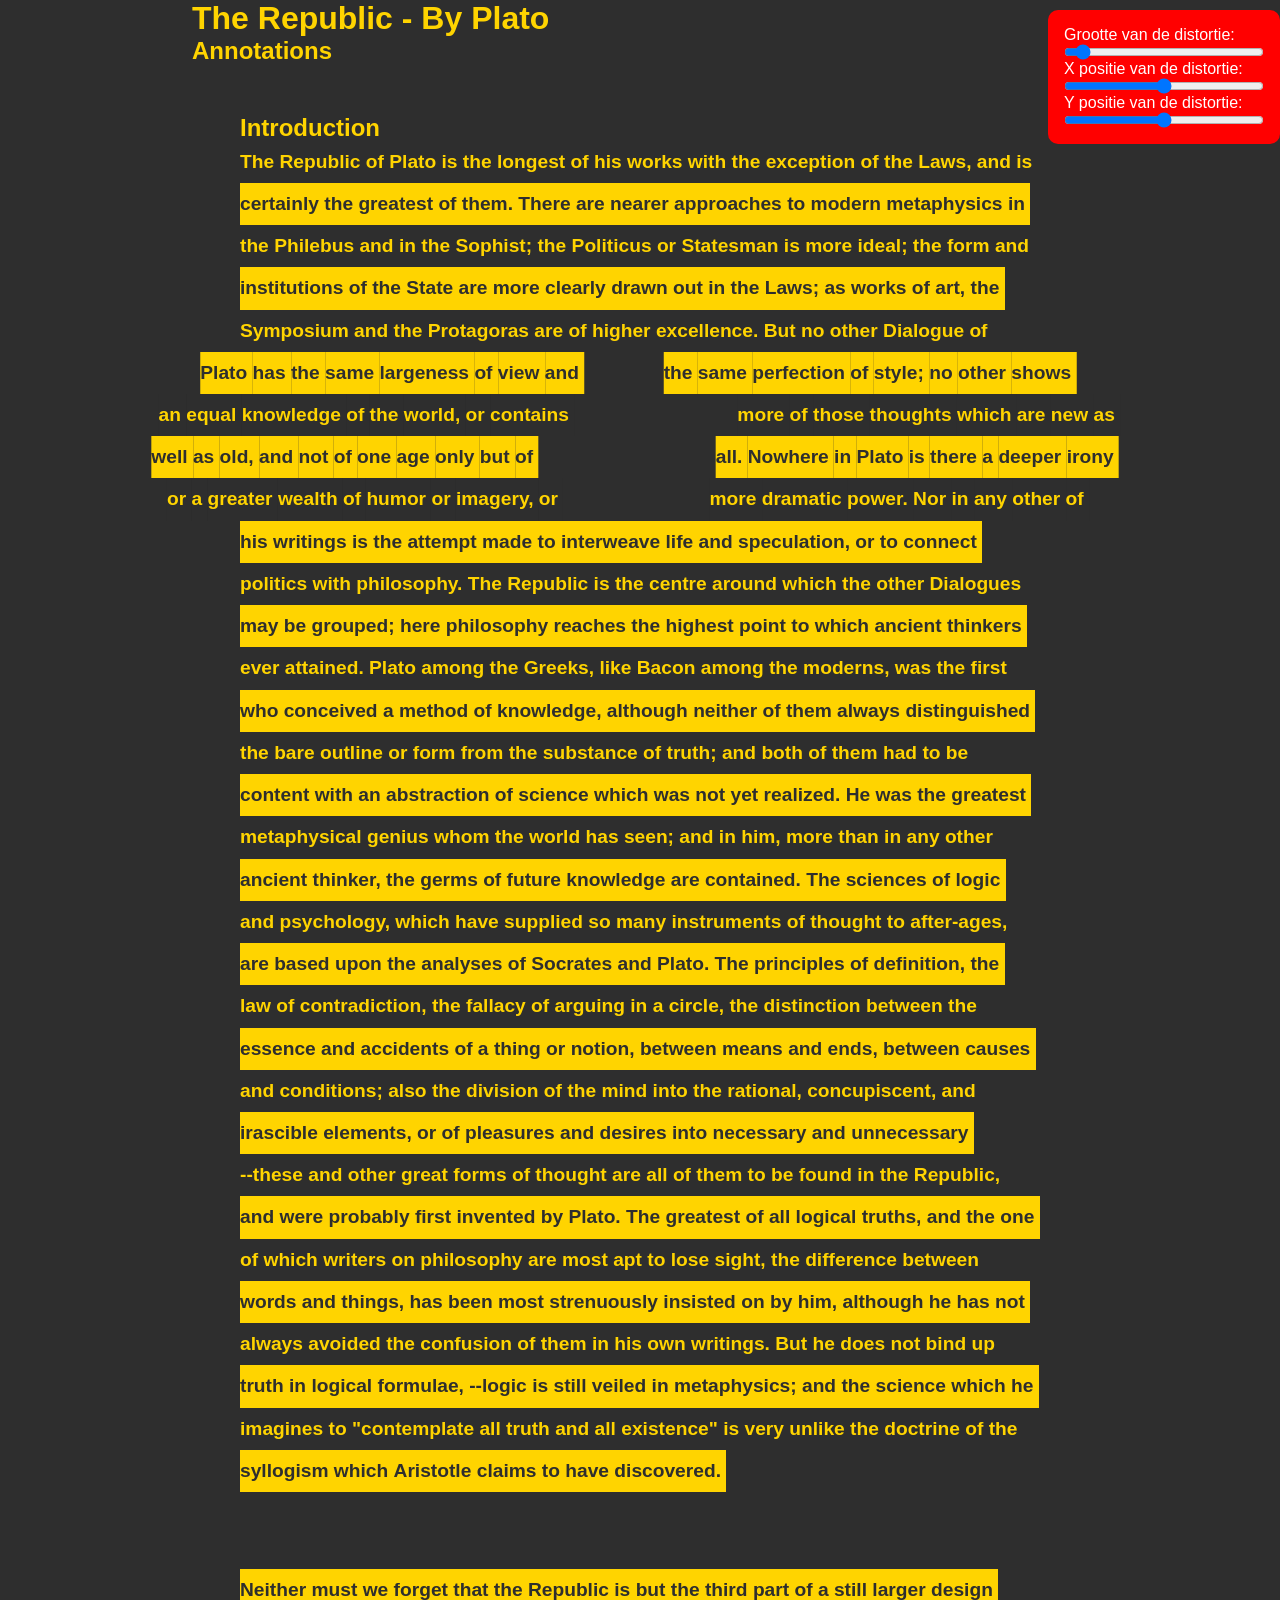
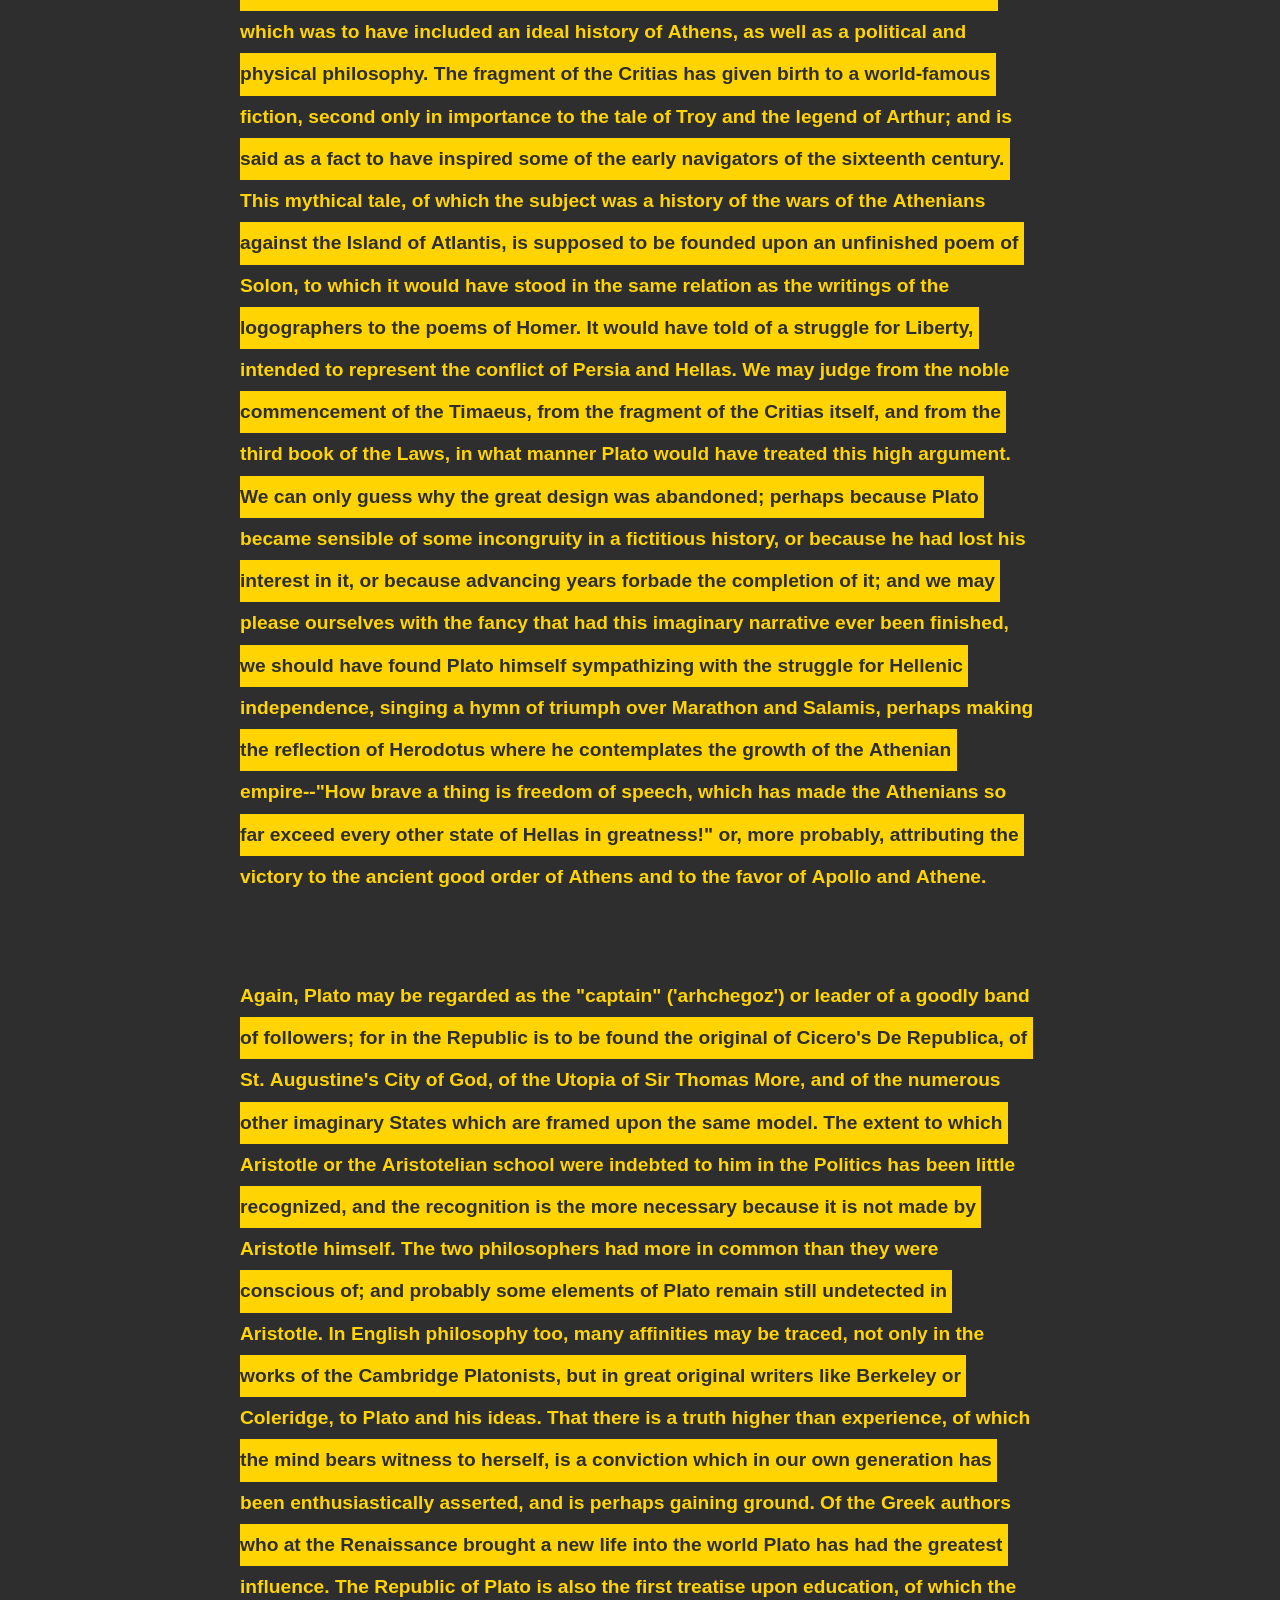
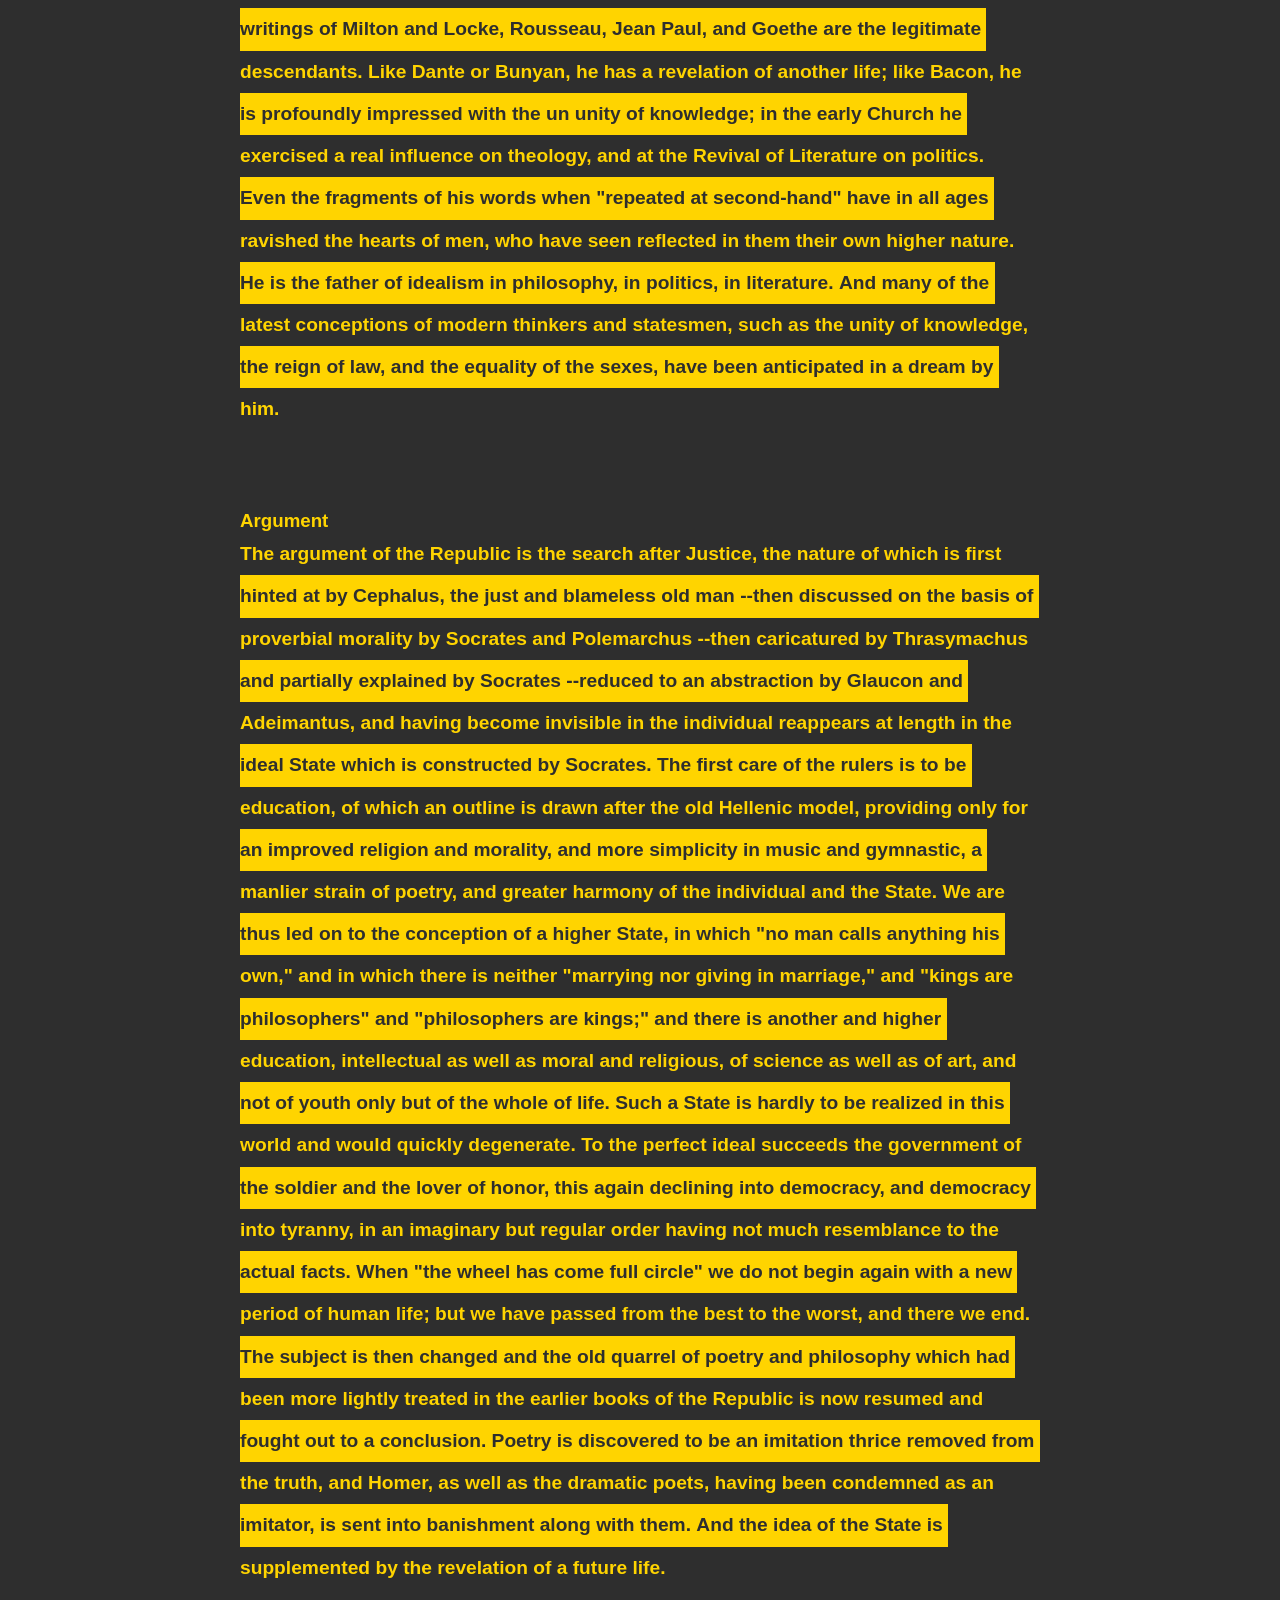
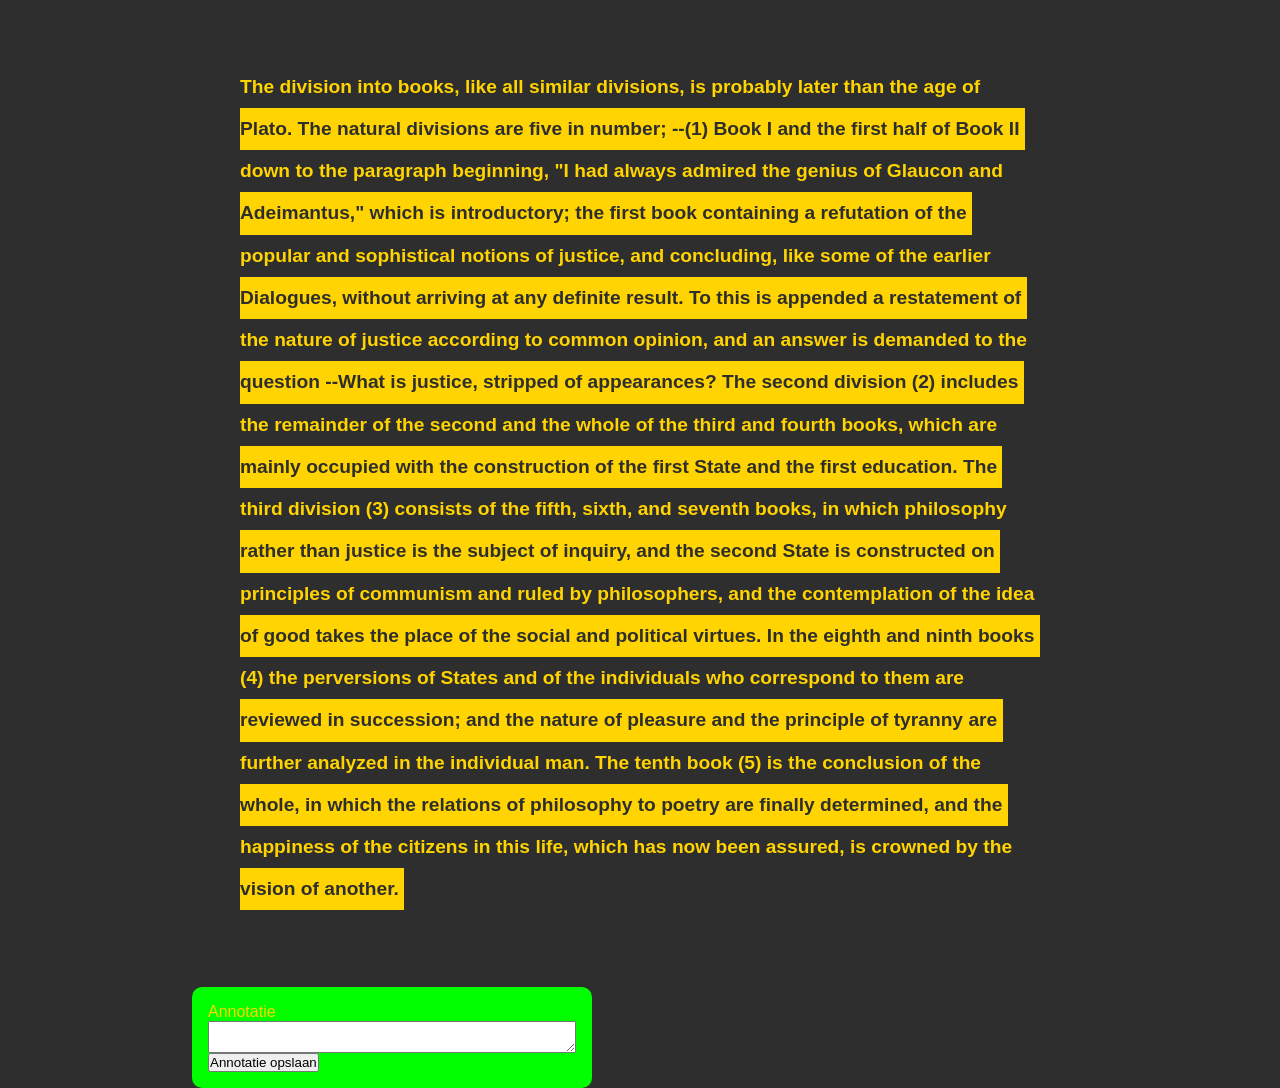
==== index.html @ 214d10cd "voortgangsgesprek en talen toevoegen aan elementen" ====
<!DOCTYPE html>
<html lang="en">

<head>
    <meta charset="UTF-8">
    <meta name="viewport" content="width=device-width, initial-scale=1.0">
    <title>Document</title>
    <link rel="stylesheet" href="style.css">
</head>

<body>
    <form id="distortion-menu" lang="nl">
        <label>
            Grootte van de distortie:
            <input type="range" id="distortion-size" min="0" max="1000" value="0">
        </label>
        <label>
            X positie van de distortie:
            <input type="range" id="distortion-x" min="0" max="100" value="0">
        </label>
        <label>
            Y positie van de distortie:
            <input type="range" id="distortion-y" min="0" max="100" value="0">
        </label>
    </form>

    
    <main>
        <!-- Stuk tekst van https://classics.mit.edu/Plato/republic.1.introduction.html -->
        <h1>The Republic - By Plato</h1>
        <div aria-hidden="true" id="anno-panel">
            <h2>Annotations</h2>
            <div id="anno-list"></div>
        </div>
        <div class="text" id="introduction">
            <h2>Introduction</h2>
            <p>
                The Republic of Plato is the longest of his works with the exception of the Laws, and is certainly the
                greatest of them. There are nearer approaches to modern metaphysics in the Philebus and in the Sophist; the
                Politicus or Statesman is more ideal; the form and institutions of the State are more clearly drawn out in
                the Laws; as works of art, the Symposium and the Protagoras are of higher excellence. But no other Dialogue
                of Plato has the same largeness of view and the same perfection of style; no other shows an equal knowledge
                of the world, or contains more of those thoughts which are new as well as old, and not of one age only but
                of all. Nowhere in Plato is there a deeper irony or a greater wealth of humor or imagery, or more dramatic
                power. Nor in any other of his writings is the attempt made to interweave life and speculation, or to
                connect politics with philosophy. The Republic is the centre around which the other Dialogues may be
                grouped; here philosophy reaches the highest point to which ancient thinkers ever attained. Plato among the
                Greeks, like Bacon among the moderns, was the first who conceived a method of knowledge, although neither of
                them always distinguished the bare outline or form from the substance of truth; and both of them had to be
                content with an abstraction of science which was not yet realized. He was the greatest metaphysical genius
                whom the world has seen; and in him, more than in any other ancient thinker, the germs of future knowledge
                are contained. The sciences of logic and psychology, which have supplied so many instruments of thought to
                after-ages, are based upon the analyses of Socrates and Plato. The principles of definition, the law of
                contradiction, the fallacy of arguing in a circle, the distinction between the essence and accidents of a
                thing or notion, between means and ends, between causes and conditions; also the division of the mind into
                the rational, concupiscent, and irascible elements, or of pleasures and desires into necessary and
                unnecessary --these and other great forms of thought are all of them to be found in the Republic, and were
                probably first invented by Plato. The greatest of all logical truths, and the one of which writers on
                philosophy are most apt to lose sight, the difference between words and things, has been most strenuously
                insisted on by him, although he has not always avoided the confusion of them in his own writings. But he
                does not bind up truth in logical formulae, --logic is still veiled in metaphysics; and the science which he
                imagines to "contemplate all truth and all existence" is very unlike the doctrine of the syllogism which
                Aristotle claims to have discovered.
            </p>
            <p>
                Neither must we forget that the Republic is but the third part of a still larger design which was to have
                included an ideal history of Athens, as well as a political and physical philosophy. The fragment of the
                Critias has given birth to a world-famous fiction, second only in importance to the tale of Troy and the
                legend of Arthur; and is said as a fact to have inspired some of the early navigators of the sixteenth
                century. This mythical tale, of which the subject was a history of the wars of the Athenians against the
                Island of Atlantis, is supposed to be founded upon an unfinished poem of Solon, to which it would have stood
                in the same relation as the writings of the logographers to the poems of Homer. It would have told of a
                struggle for Liberty, intended to represent the conflict of Persia and Hellas. We may judge from the noble
                commencement of the Timaeus, from the fragment of the Critias itself, and from the third book of the Laws,
                in what manner Plato would have treated this high argument. We can only guess why the great design was
                abandoned; perhaps because Plato became sensible of some incongruity in a fictitious history, or because he
                had lost his interest in it, or because advancing years forbade the completion of it; and we may please
                ourselves with the fancy that had this imaginary narrative ever been finished, we should have found Plato
                himself sympathizing with the struggle for Hellenic independence, singing a hymn of triumph over Marathon
                and Salamis, perhaps making the reflection of Herodotus where he contemplates the growth of the Athenian
                empire--"How brave a thing is freedom of speech, which has made the Athenians so far exceed every other
                state of Hellas in greatness!" or, more probably, attributing the victory to the ancient good order of
                Athens and to the favor of Apollo and Athene.
            </p>
            <p>
                Again, Plato may be regarded as the "captain" ('arhchegoz') or leader of a goodly band of followers; for in
                the Republic is to be found the original of Cicero's De Republica, of St. Augustine's City of God, of the
                Utopia of Sir Thomas More, and of the numerous other imaginary States which are framed upon the same model.
                The extent to which Aristotle or the Aristotelian school were indebted to him in the Politics has been
                little recognized, and the recognition is the more necessary because it is not made by Aristotle himself.
                The two philosophers had more in common than they were conscious of; and probably some elements of Plato
                remain still undetected in Aristotle. In English philosophy too, many affinities may be traced, not only in
                the works of the Cambridge Platonists, but in great original writers like Berkeley or Coleridge, to Plato
                and his ideas. That there is a truth higher than experience, of which the mind bears witness to herself, is
                a conviction which in our own generation has been enthusiastically asserted, and is perhaps gaining ground.
                Of the Greek authors who at the Renaissance brought a new life into the world Plato has had the greatest
                influence. The Republic of Plato is also the first treatise upon education, of which the writings of Milton
                and Locke, Rousseau, Jean Paul, and Goethe are the legitimate descendants. Like Dante or Bunyan, he has a
                revelation of another life; like Bacon, he is profoundly impressed with the un unity of knowledge; in the
                early Church he exercised a real influence on theology, and at the Revival of Literature on politics. Even
                the fragments of his words when "repeated at second-hand" have in all ages ravished the hearts of men, who
                have seen reflected in them their own higher nature. He is the father of idealism in philosophy, in
                politics, in literature. And many of the latest conceptions of modern thinkers and statesmen, such as the
                unity of knowledge, the reign of law, and the equality of the sexes, have been anticipated in a dream by
                him.
            </p>
            <h3>Argument</h3>
            <p>
                The argument of the Republic is the search after Justice, the nature of which is first hinted at by Cephalus,
                the just and blameless old man --then discussed on the basis of proverbial morality by Socrates and
                Polemarchus --then caricatured by Thrasymachus and partially explained by Socrates --reduced to an
                abstraction by Glaucon and Adeimantus, and having become invisible in the individual reappears at length in
                the ideal State which is constructed by Socrates. The first care of the rulers is to be education, of which
                an outline is drawn after the old Hellenic model, providing only for an improved religion and morality, and
                more simplicity in music and gymnastic, a manlier strain of poetry, and greater harmony of the individual
                and the State. We are thus led on to the conception of a higher State, in which "no man calls anything his
                own," and in which there is neither "marrying nor giving in marriage," and "kings are philosophers" and
                "philosophers are kings;" and there is another and higher education, intellectual as well as moral and
                religious, of science as well as of art, and not of youth only but of the whole of life. Such a State is
                hardly to be realized in this world and would quickly degenerate. To the perfect ideal succeeds the
                government of the soldier and the lover of honor, this again declining into democracy, and democracy into
                tyranny, in an imaginary but regular order having not much resemblance to the actual facts. When "the wheel
                has come full circle" we do not begin again with a new period of human life; but we have passed from the
                best to the worst, and there we end. The subject is then changed and the old quarrel of poetry and
                philosophy which had been more lightly treated in the earlier books of the Republic is now resumed and
                fought out to a conclusion. Poetry is discovered to be an imitation thrice removed from the truth, and
                Homer, as well as the dramatic poets, having been condemned as an imitator, is sent into banishment along
                with them. And the idea of the State is supplemented by the revelation of a future life.
            </p>
            <p>
                The division into books, like all similar divisions, is probably later than the age of Plato. The natural
                divisions are five in number; --(1) Book I and the first half of Book II down to the paragraph beginning, "I
                had always admired the genius of Glaucon and Adeimantus," which is introductory; the first book containing a
                refutation of the popular and sophistical notions of justice, and concluding, like some of the earlier
                Dialogues, without arriving at any definite result. To this is appended a restatement of the nature of
                justice according to common opinion, and an answer is demanded to the question --What is justice, stripped
                of appearances? The second division (2) includes the remainder of the second and the whole of the third and
                fourth books, which are mainly occupied with the construction of the first State and the first education.
                The third division (3) consists of the fifth, sixth, and seventh books, in which philosophy rather than
                justice is the subject of inquiry, and the second State is constructed on principles of communism and ruled
                by philosophers, and the contemplation of the idea of good takes the place of the social and political
                virtues. In the eighth and ninth books (4) the perversions of States and of the individuals who correspond
                to them are reviewed in succession; and the nature of pleasure and the principle of tyranny are further
                analyzed in the individual man. The tenth book (5) is the conclusion of the whole, in which the relations of
                philosophy to poetry are finally determined, and the happiness of the citizens in this life, which has now
                been assured, is crowned by the vision of another.
            </p>
        </div>
        <div id="distorter" aria-hidden="true"></div>

        <form id="anno-menu">
            <label>
                Annotatie
                <textarea id="anno-input"></textarea>
            </label>
            <button type="submit" id="save-anno">Annotatie opslaan</button>
        </form>

    <script src="Scripts/distortion.js"></script>

   </main>     
</body>

</html>
---- style.css ----
* {
  margin: 0;
  padding: 0;
  box-sizing: border-box;
}

:root {
  --dark-grey: #2E2E2E;
  --normal-grey: #797979;
  --yellow: #FFD400;
}

body {
  margin: 0;
  font-family: sans-serif;
  overflow-x: hidden; 
  /* overflow: clip; */
  background: var(--dark-grey);
  color: var(--yellow);
}

main {
  max-width: 70%;
  margin: 0 auto;
}

.text {
  max-width: 800px;
  margin: 50px auto;
  line-height: 1.6em;
  position: relative;
  color: var(--yellow);

  p {
    font-size: 1.2rem;
    line-height: 2.2em;
    margin-bottom: 4em;
    font-weight: bold;
  }
}

.text span {
  display: inline-block;
  white-space: pre-wrap;
}

#distorter {
  position: fixed;
  top: 50%;
  left: 50%;
  width: 150px;
  height: 150px;
  border-radius: 50%;
  transform: translate(-50%, -50%);
  pointer-events: none;
  background-color: rgba(255, 0, 0, 0);
}

form#distortion-menu {
  position: fixed;
  top: 10px;
  right: 0%;
  background: red;
  border-radius: 10px;
  color: white;
  padding: 1em;
  z-index: 1000;
}

form#anno-menu {
  width: 25em;
  background: lime;
  border-radius: 10px;
  padding: 1em;
  /* display: none; */
}

label {
  display: flex;
  flex-direction: column;

  input {
    width: 200px;
  }
}

.sr-only {
  position: absolute;
  width: 1px;
  height: 1px;
  padding: 0;
  margin: -1px;
  overflow: hidden;
  clip: rect(0,0,0,0);
  white-space: nowrap;
  border: 0;
}
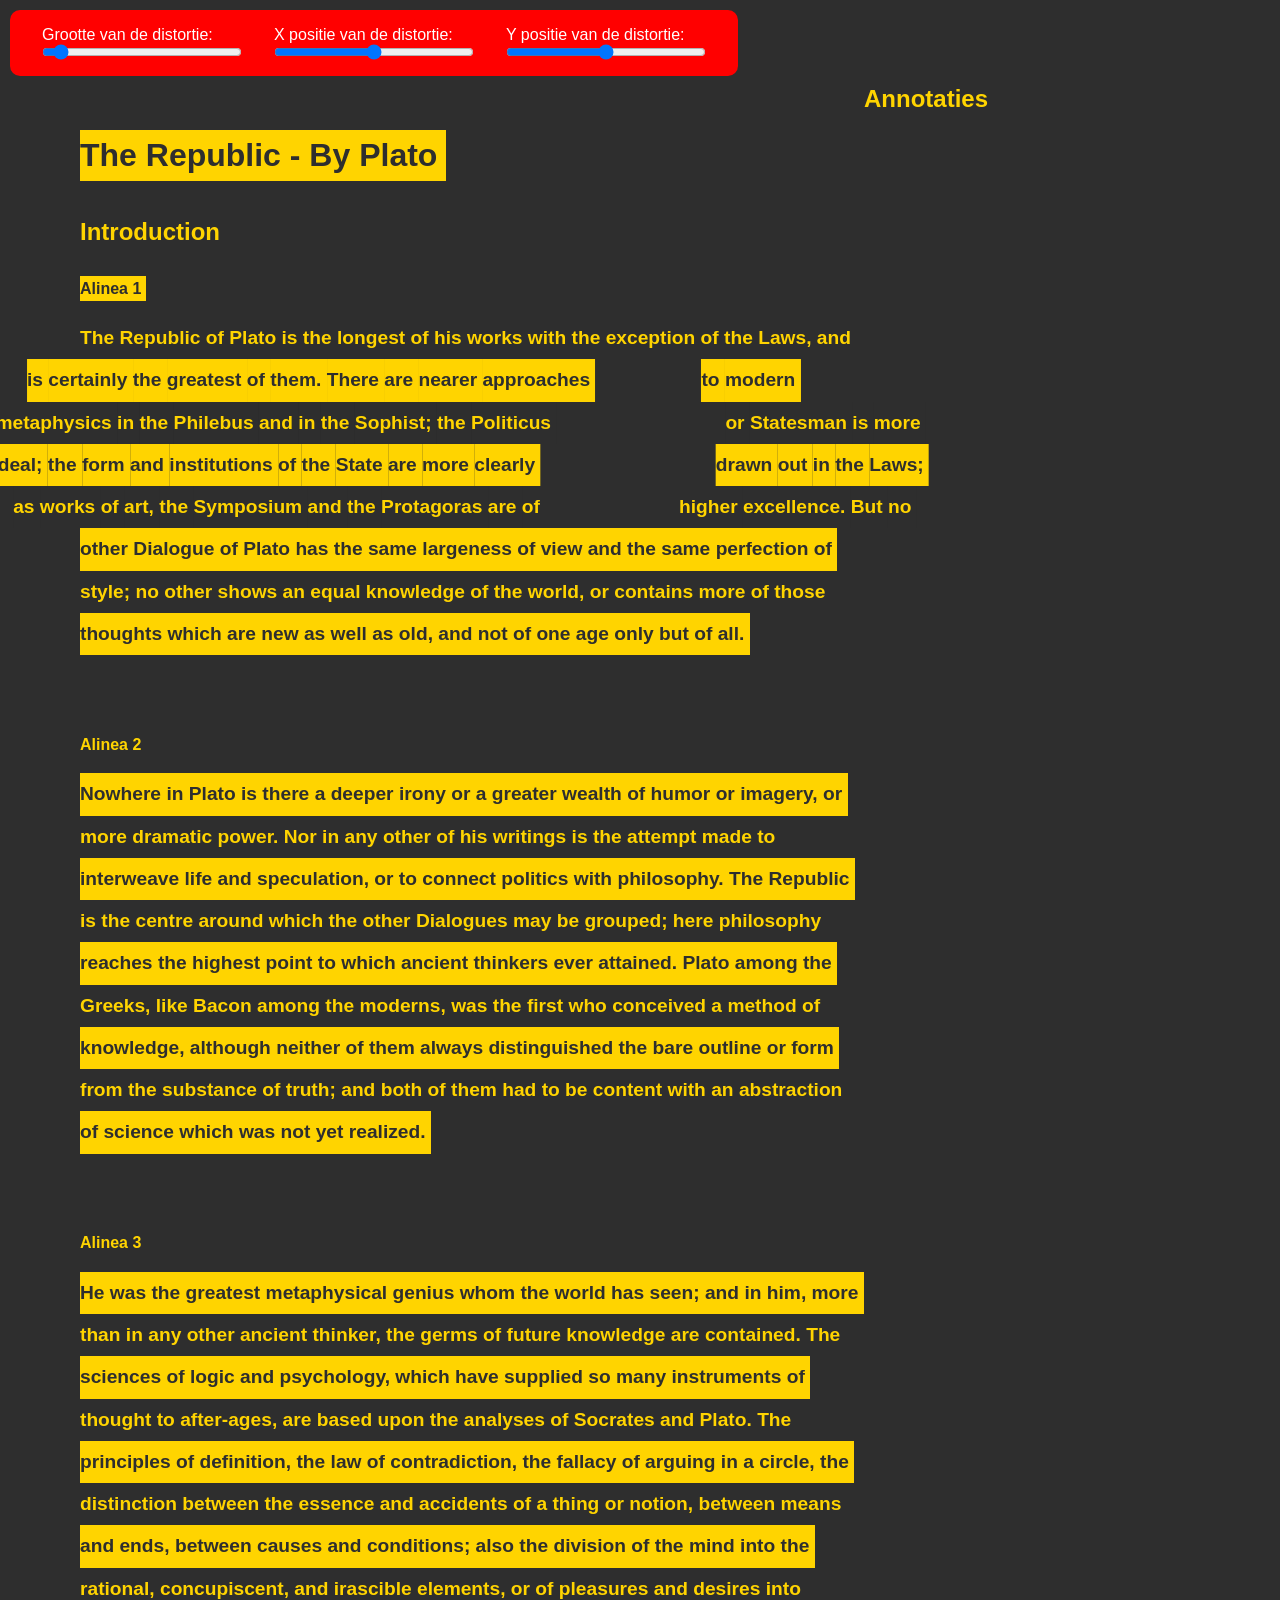
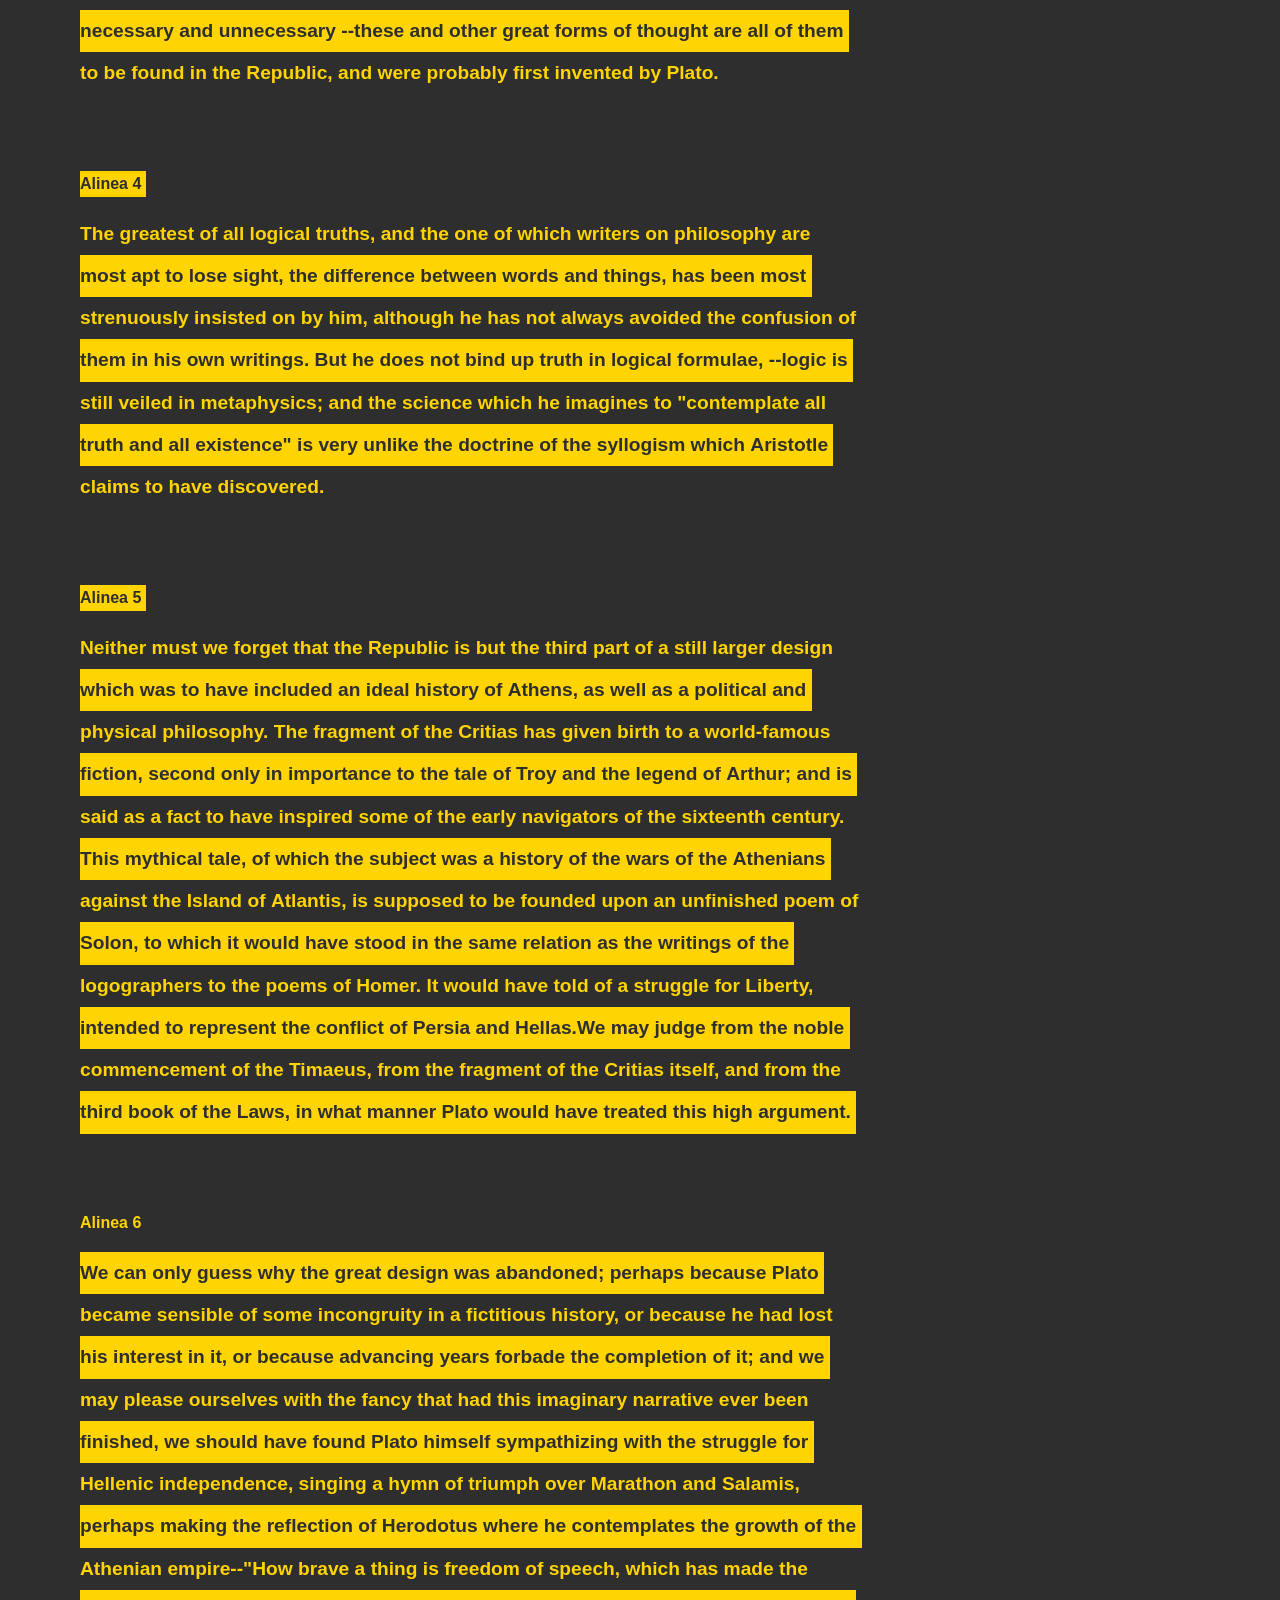
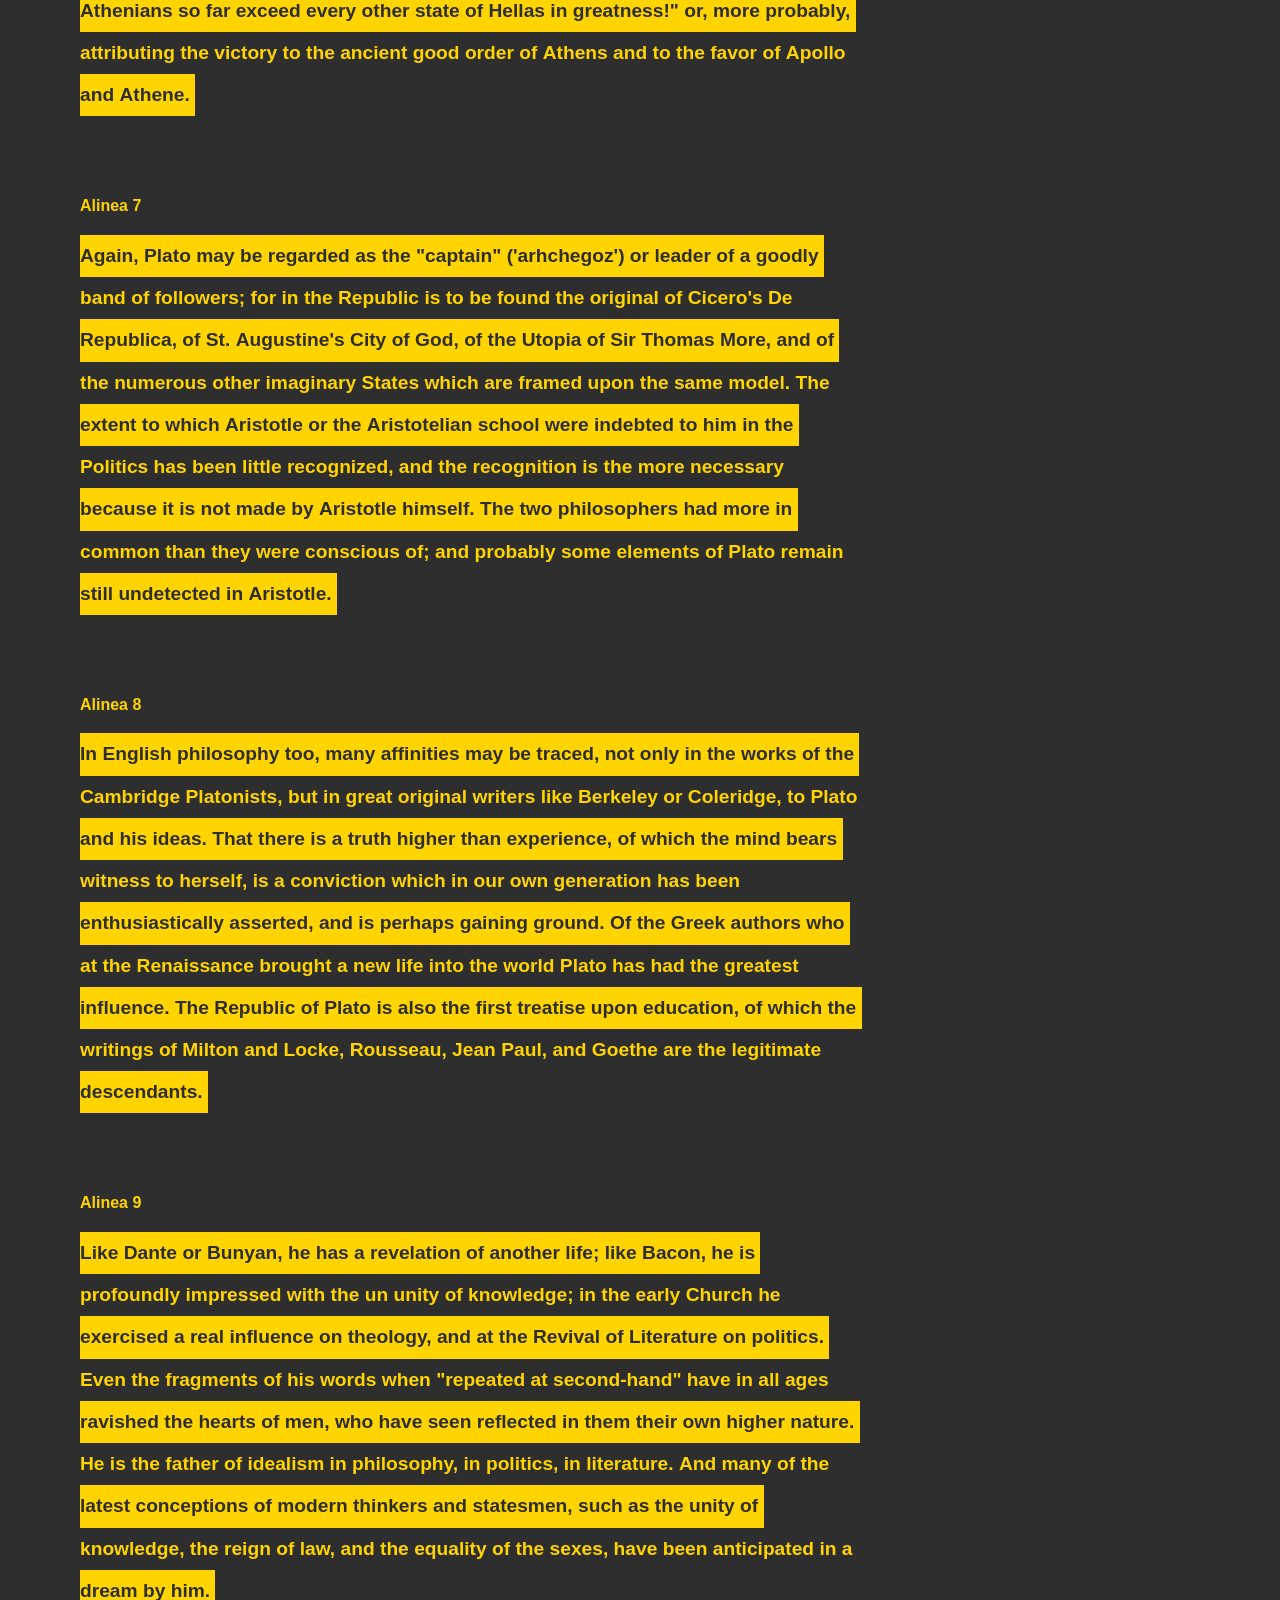
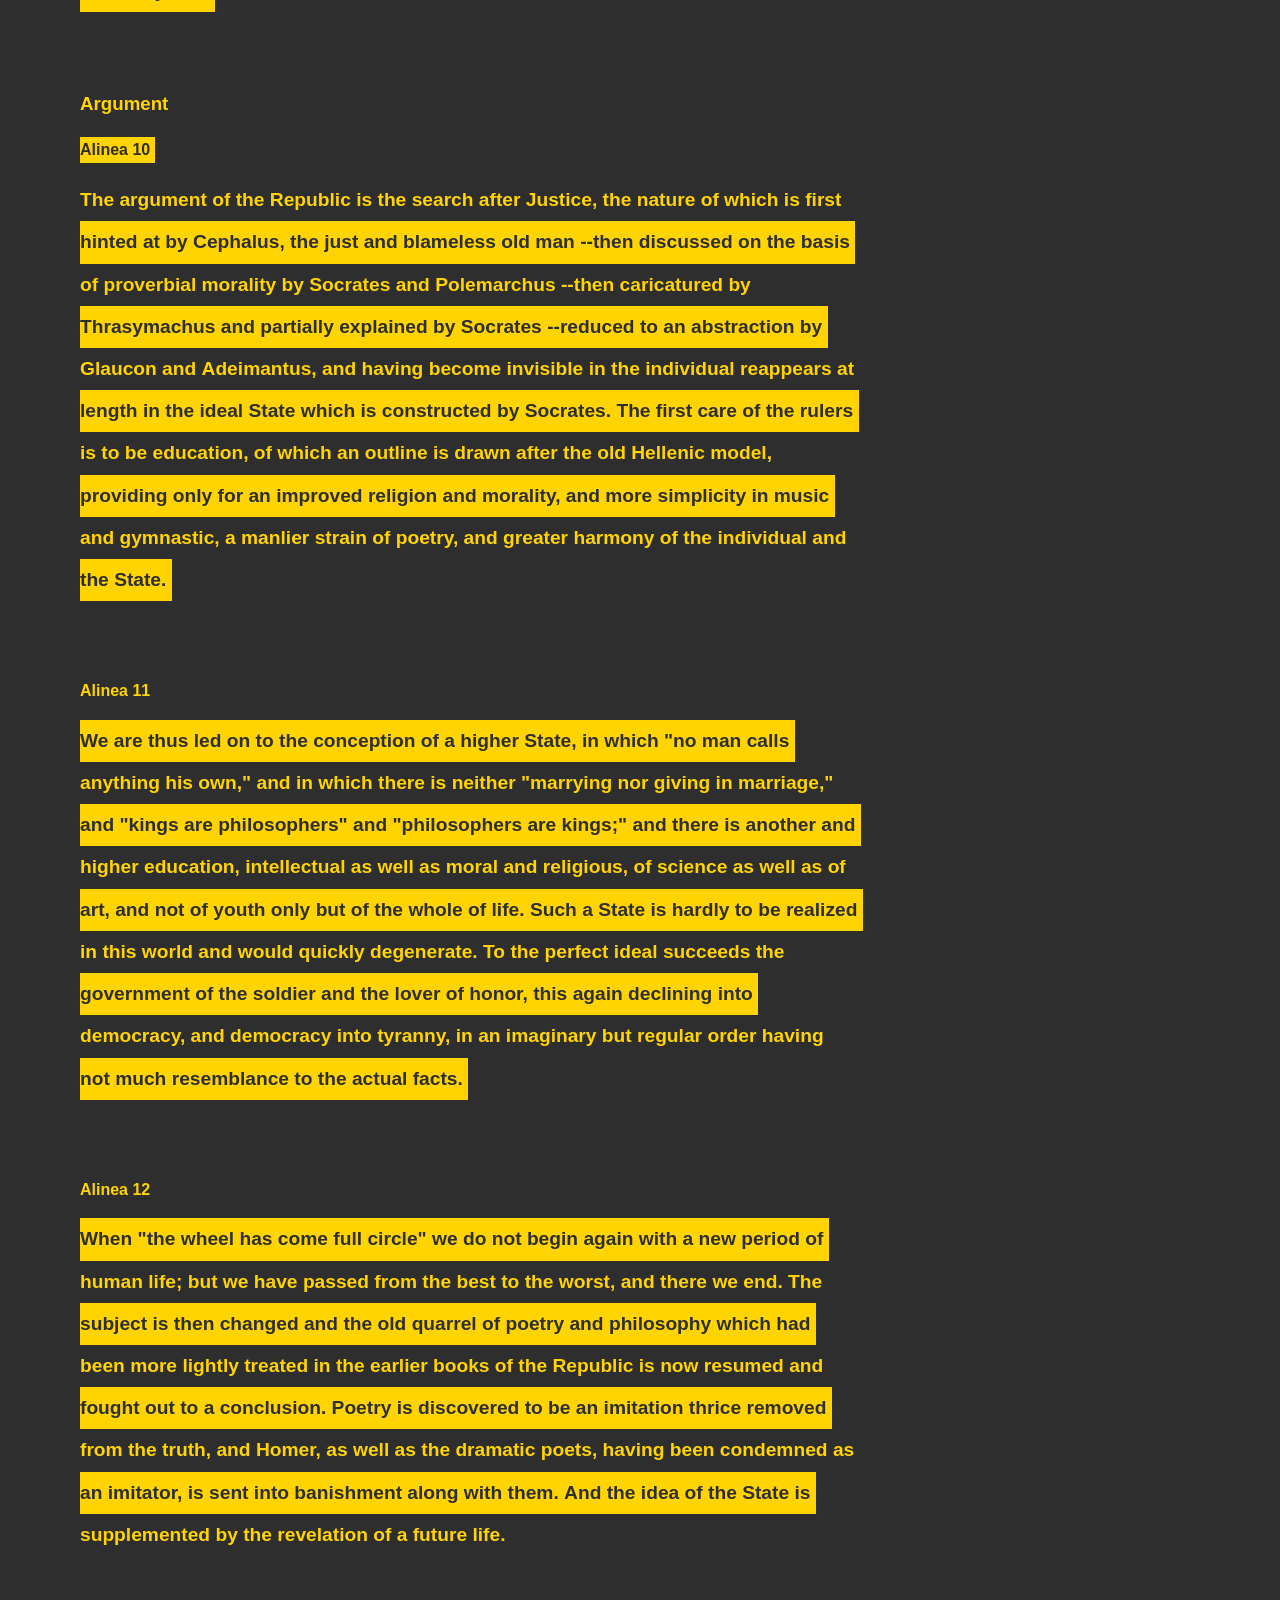
==== commit 0a122505: "Readme, annotaties maken" ====
--- a/index.html
+++ b/index.html
@@ -1,5 +1,5 @@
 <!DOCTYPE html>
-<html lang="en">
+<html lang="nl">
 
 <head>
     <meta charset="UTF-8">
@@ -27,42 +27,98 @@
     
     <main>
         <!-- Stuk tekst van https://classics.mit.edu/Plato/republic.1.introduction.html -->
-        <h1>The Republic - By Plato</h1>
-        <div aria-hidden="true" id="anno-panel">
+        <!-- <div aria-hidden="true" id="anno-panel">
             <h2>Annotations</h2>
             <div id="anno-list"></div>
-        </div>
-        <div class="text" id="introduction">
+        </div> -->
+        <div class="text" id="introduction" lang="en">
+            <h1>The Republic - By Plato</h1>
             <h2>Introduction</h2>
-            <p>
+
+            <h4 lang="nl">Alinea 1</h4>  
+            <p aria-label="The Republic of Plato is the longest of his works with the exception of the Laws, and is certainly the
+                greatest of them. There are nearer approaches to modern metaphysics in the Philebus and in the Sophist; the
+                Politicus or Statesman is more ideal; the form and institutions of the State are more clearly drawn out in
+                the Laws; as works of art, the Symposium and the Protagoras are of higher excellence. But no other Dialogue
+                of Plato has the same largeness of view and the same perfection of style; no other shows an equal knowledge
+                of the world, or contains more of those thoughts which are new as well as old, and not of one age only but
+                of all." class="paragraph">
+
                 The Republic of Plato is the longest of his works with the exception of the Laws, and is certainly the
                 greatest of them. There are nearer approaches to modern metaphysics in the Philebus and in the Sophist; the
                 Politicus or Statesman is more ideal; the form and institutions of the State are more clearly drawn out in
                 the Laws; as works of art, the Symposium and the Protagoras are of higher excellence. But no other Dialogue
                 of Plato has the same largeness of view and the same perfection of style; no other shows an equal knowledge
                 of the world, or contains more of those thoughts which are new as well as old, and not of one age only but
-                of all. Nowhere in Plato is there a deeper irony or a greater wealth of humor or imagery, or more dramatic
+                of all.
+            </p>
+
+            <h4 lang="nl">Alinea 2</h4>
+            <p aria-label="Nowhere in Plato is there a deeper irony or a greater wealth of humor or imagery, or more dramatic
                 power. Nor in any other of his writings is the attempt made to interweave life and speculation, or to
                 connect politics with philosophy. The Republic is the centre around which the other Dialogues may be
                 grouped; here philosophy reaches the highest point to which ancient thinkers ever attained. Plato among the
                 Greeks, like Bacon among the moderns, was the first who conceived a method of knowledge, although neither of
                 them always distinguished the bare outline or form from the substance of truth; and both of them had to be
-                content with an abstraction of science which was not yet realized. He was the greatest metaphysical genius
-                whom the world has seen; and in him, more than in any other ancient thinker, the germs of future knowledge
-                are contained. The sciences of logic and psychology, which have supplied so many instruments of thought to
-                after-ages, are based upon the analyses of Socrates and Plato. The principles of definition, the law of
-                contradiction, the fallacy of arguing in a circle, the distinction between the essence and accidents of a
-                thing or notion, between means and ends, between causes and conditions; also the division of the mind into
-                the rational, concupiscent, and irascible elements, or of pleasures and desires into necessary and
+                content with an abstraction of science which was not yet realized." class="paragraph">
+
+                Nowhere in Plato is there a deeper irony or a greater wealth of humor or imagery, or more dramatic
+                power. Nor in any other of his writings is the attempt made to interweave life and speculation, or to
+                connect politics with philosophy. The Republic is the centre around which the other Dialogues may be
+                grouped; here philosophy reaches the highest point to which ancient thinkers ever attained. Plato among the
+                Greeks, like Bacon among the moderns, was the first who conceived a method of knowledge, although neither of
+                them always distinguished the bare outline or form from the substance of truth; and both of them had to be
+                content with an abstraction of science which was not yet realized.
+            </p>
+
+            <h4 lang="nl">Alinea 3</h4>
+            <p aria-label="He was the greatest metaphysical genius whom the world has seen; and in him, more than in any other ancient 
+                thinker, the germs of future knowledge are contained. The sciences of logic and psychology, which have supplied 
+                so many instruments of thought to after-ages, are based upon the analyses of Socrates and Plato. The principles of 
+                definition, the law of contradiction, the fallacy of arguing in a circle, the distinction between the essence and 
+                accidents of a thing or notion, between means and ends, between causes and conditions; also the division of the mind 
+                into the rational, concupiscent, and irascible elements, or of pleasures and desires into necessary and
                 unnecessary --these and other great forms of thought are all of them to be found in the Republic, and were
-                probably first invented by Plato. The greatest of all logical truths, and the one of which writers on
+                probably first invented by Plato." class="paragraph">
+
+                He was the greatest metaphysical genius whom the world has seen; and in him, more than in any other ancient 
+                thinker, the germs of future knowledge are contained. The sciences of logic and psychology, which have supplied 
+                so many instruments of thought to after-ages, are based upon the analyses of Socrates and Plato. The principles of 
+                definition, the law of contradiction, the fallacy of arguing in a circle, the distinction between the essence and 
+                accidents of a thing or notion, between means and ends, between causes and conditions; also the division of the mind 
+                into the rational, concupiscent, and irascible elements, or of pleasures and desires into necessary and
+                unnecessary --these and other great forms of thought are all of them to be found in the Republic, and were
+                probably first invented by Plato.
+            </p>
+
+            <h4 lang="nl">Alinea 4</h4>
+            <p aria-label="The greatest of all logical truths, and the one of which writers on
+                philosophy are most apt to lose sight, the difference between words and things, has been most strenuously
+                insisted on by him, although he has not always avoided the confusion of them in his own writings. But he
+                does not bind up truth in logical formulae, --logic is still veiled in metaphysics; and the science which he
+                imagines to "contemplate all truth and all existence" is very unlike the doctrine of the syllogism which
+                Aristotle claims to have discovered." class="paragraph">
+
+                The greatest of all logical truths, and the one of which writers on
                 philosophy are most apt to lose sight, the difference between words and things, has been most strenuously
                 insisted on by him, although he has not always avoided the confusion of them in his own writings. But he
                 does not bind up truth in logical formulae, --logic is still veiled in metaphysics; and the science which he
                 imagines to "contemplate all truth and all existence" is very unlike the doctrine of the syllogism which
                 Aristotle claims to have discovered.
             </p>
-            <p>
+
+            <h4 lang="nl">Alinea 5</h4>
+            <p aria-label="Neither must we forget that the Republic is but the third part of a still larger design which was to have
+                included an ideal history of Athens, as well as a political and physical philosophy. The fragment of the
+                Critias has given birth to a world-famous fiction, second only in importance to the tale of Troy and the
+                legend of Arthur; and is said as a fact to have inspired some of the early navigators of the sixteenth
+                century. This mythical tale, of which the subject was a history of the wars of the Athenians against the
+                Island of Atlantis, is supposed to be founded upon an unfinished poem of Solon, to which it would have stood
+                in the same relation as the writings of the logographers to the poems of Homer. It would have told of a
+                struggle for Liberty, intended to represent the conflict of Persia and Hellas.We may judge from the noble 
+                commencement of the Timaeus, from the fragment of the Critias itself, and from the third book of the Laws,
+                in what manner Plato would have treated this high argument." class="paragraph">
+
                 Neither must we forget that the Republic is but the third part of a still larger design which was to have
                 included an ideal history of Athens, as well as a political and physical philosophy. The fragment of the
                 Critias has given birth to a world-famous fiction, second only in importance to the tale of Troy and the
@@ -70,42 +126,96 @@
                 century. This mythical tale, of which the subject was a history of the wars of the Athenians against the
                 Island of Atlantis, is supposed to be founded upon an unfinished poem of Solon, to which it would have stood
                 in the same relation as the writings of the logographers to the poems of Homer. It would have told of a
-                struggle for Liberty, intended to represent the conflict of Persia and Hellas. We may judge from the noble
+                struggle for Liberty, intended to represent the conflict of Persia and Hellas.We may judge from the noble 
                 commencement of the Timaeus, from the fragment of the Critias itself, and from the third book of the Laws,
-                in what manner Plato would have treated this high argument. We can only guess why the great design was
-                abandoned; perhaps because Plato became sensible of some incongruity in a fictitious history, or because he
-                had lost his interest in it, or because advancing years forbade the completion of it; and we may please
-                ourselves with the fancy that had this imaginary narrative ever been finished, we should have found Plato
-                himself sympathizing with the struggle for Hellenic independence, singing a hymn of triumph over Marathon
-                and Salamis, perhaps making the reflection of Herodotus where he contemplates the growth of the Athenian
-                empire--"How brave a thing is freedom of speech, which has made the Athenians so far exceed every other
-                state of Hellas in greatness!" or, more probably, attributing the victory to the ancient good order of
-                Athens and to the favor of Apollo and Athene.
-            </p>
-            <p>
+                in what manner Plato would have treated this high argument.
+            </p>
+
+            <h4 lang="nl">Alinea 6</h4>
+            <p aria-label="We can only guess why the great design was abandoned; perhaps because Plato became sensible of some 
+                incongruity in a fictitious history, or because he had lost his interest in it, or because advancing years 
+                forbade the completion of it; and we may please ourselves with the fancy that had this imaginary narrative 
+                ever been finished, we should have found Plato himself sympathizing with the struggle for Hellenic independence, 
+                singing a hymn of triumph over Marathon and Salamis, perhaps making the reflection of Herodotus where he contemplates 
+                the growth of the Athenian empire--"How brave a thing is freedom of speech, which has made the Athenians so far 
+                exceed every other state of Hellas in greatness!" or, more probably, attributing the victory to the ancient 
+                good order of Athens and to the favor of Apollo and Athene." class="paragraph">
+
+                We can only guess why the great design was abandoned; perhaps because Plato became sensible of some 
+                incongruity in a fictitious history, or because he had lost his interest in it, or because advancing years 
+                forbade the completion of it; and we may please ourselves with the fancy that had this imaginary narrative 
+                ever been finished, we should have found Plato himself sympathizing with the struggle for Hellenic independence, 
+                singing a hymn of triumph over Marathon and Salamis, perhaps making the reflection of Herodotus where he contemplates 
+                the growth of the Athenian empire--"How brave a thing is freedom of speech, which has made the Athenians so far 
+                exceed every other state of Hellas in greatness!" or, more probably, attributing the victory to the ancient 
+                good order of Athens and to the favor of Apollo and Athene.
+            </p>
+
+            <h4 lang="nl">Alinea 7</h4>
+            <p aria-label="Again, Plato may be regarded as the "captain" (arhchegoz) or leader of a goodly band of followers; for in
+                the Republic is to be found the original of Cicero's De Republica, of St. Augustine's City of God, of the
+                Utopia of Sir Thomas More, and of the numerous other imaginary States which are framed upon the same model.
+                The extent to which Aristotle or the Aristotelian school were indebted to him in the Politics has been
+                little recognized, and the recognition is the more necessary because it is not made by Aristotle himself.
+                The two philosophers had more in common than they were conscious of; and probably some elements of Plato
+                remain still undetected in Aristotle." class="paragraph">
+
                 Again, Plato may be regarded as the "captain" ('arhchegoz') or leader of a goodly band of followers; for in
                 the Republic is to be found the original of Cicero's De Republica, of St. Augustine's City of God, of the
                 Utopia of Sir Thomas More, and of the numerous other imaginary States which are framed upon the same model.
                 The extent to which Aristotle or the Aristotelian school were indebted to him in the Politics has been
                 little recognized, and the recognition is the more necessary because it is not made by Aristotle himself.
                 The two philosophers had more in common than they were conscious of; and probably some elements of Plato
-                remain still undetected in Aristotle. In English philosophy too, many affinities may be traced, not only in
+                remain still undetected in Aristotle. 
+            </p>
+
+            <h4 lang="nl">Alinea 8</h4>
+            <p aria-label="In English philosophy too, many affinities may be traced, not only in
                 the works of the Cambridge Platonists, but in great original writers like Berkeley or Coleridge, to Plato
                 and his ideas. That there is a truth higher than experience, of which the mind bears witness to herself, is
                 a conviction which in our own generation has been enthusiastically asserted, and is perhaps gaining ground.
                 Of the Greek authors who at the Renaissance brought a new life into the world Plato has had the greatest
                 influence. The Republic of Plato is also the first treatise upon education, of which the writings of Milton
-                and Locke, Rousseau, Jean Paul, and Goethe are the legitimate descendants. Like Dante or Bunyan, he has a
-                revelation of another life; like Bacon, he is profoundly impressed with the un unity of knowledge; in the
-                early Church he exercised a real influence on theology, and at the Revival of Literature on politics. Even
-                the fragments of his words when "repeated at second-hand" have in all ages ravished the hearts of men, who
-                have seen reflected in them their own higher nature. He is the father of idealism in philosophy, in
+                and Locke, Rousseau, Jean Paul, and Goethe are the legitimate descendants." class="paragraph">
+
+                In English philosophy too, many affinities may be traced, not only in
+                the works of the Cambridge Platonists, but in great original writers like Berkeley or Coleridge, to Plato
+                and his ideas. That there is a truth higher than experience, of which the mind bears witness to herself, is
+                a conviction which in our own generation has been enthusiastically asserted, and is perhaps gaining ground.
+                Of the Greek authors who at the Renaissance brought a new life into the world Plato has had the greatest
+                influence. The Republic of Plato is also the first treatise upon education, of which the writings of Milton
+                and Locke, Rousseau, Jean Paul, and Goethe are the legitimate descendants.
+            </p>
+
+            <h4 lang="nl">Alinea 9</h4>
+            <p aria-label="Like Dante or Bunyan, he has a revelation of another life; like Bacon, he is profoundly impressed with the un 
+                unity of knowledge; in the early Church he exercised a real influence on theology, and at the Revival of Literature 
+                on politics. Even the fragments of his words when "repeated at second-hand" have in all ages ravished the hearts of 
+                men, who have seen reflected in them their own higher nature. He is the father of idealism in philosophy, in
+                politics, in literature. And many of the latest conceptions of modern thinkers and statesmen, such as the
+                unity of knowledge, the reign of law, and the equality of the sexes, have been anticipated in a dream by
+                him." class="paragraph">
+
+                Like Dante or Bunyan, he has a revelation of another life; like Bacon, he is profoundly impressed with the un 
+                unity of knowledge; in the early Church he exercised a real influence on theology, and at the Revival of Literature 
+                on politics. Even the fragments of his words when "repeated at second-hand" have in all ages ravished the hearts of 
+                men, who have seen reflected in them their own higher nature. He is the father of idealism in philosophy, in
                 politics, in literature. And many of the latest conceptions of modern thinkers and statesmen, such as the
                 unity of knowledge, the reign of law, and the equality of the sexes, have been anticipated in a dream by
                 him.
             </p>
+
             <h3>Argument</h3>
-            <p>
+            <h4 lang="nl">Alinea 10</h4>
+            <p aria-label="The argument of the Republic is the search after Justice, the nature of which is first hinted at by Cephalus,
+                the just and blameless old man --then discussed on the basis of proverbial morality by Socrates and
+                Polemarchus --then caricatured by Thrasymachus and partially explained by Socrates --reduced to an
+                abstraction by Glaucon and Adeimantus, and having become invisible in the individual reappears at length in
+                the ideal State which is constructed by Socrates. The first care of the rulers is to be education, of which
+                an outline is drawn after the old Hellenic model, providing only for an improved religion and morality, and
+                more simplicity in music and gymnastic, a manlier strain of poetry, and greater harmony of the individual
+                and the State." class="paragraph">
+
                 The argument of the Republic is the search after Justice, the nature of which is first hinted at by Cephalus,
                 the just and blameless old man --then discussed on the basis of proverbial morality by Socrates and
                 Polemarchus --then caricatured by Thrasymachus and partially explained by Socrates --reduced to an
@@ -113,50 +223,80 @@
                 the ideal State which is constructed by Socrates. The first care of the rulers is to be education, of which
                 an outline is drawn after the old Hellenic model, providing only for an improved religion and morality, and
                 more simplicity in music and gymnastic, a manlier strain of poetry, and greater harmony of the individual
-                and the State. We are thus led on to the conception of a higher State, in which "no man calls anything his
+                and the State.
+            </p>
+
+            <h4 lang="nl">Alinea 11</h4>
+            <p aria-label="We are thus led on to the conception of a higher State, in which "no man calls anything his
+                own," and in which there is neither marrying nor giving in marriage, and kings are philosophers and
+                philosophers are kings; and there is another and higher education, intellectual as well as moral and
+                religious, of science as well as of art, and not of youth only but of the whole of life. Such a State is
+                hardly to be realized in this world and would quickly degenerate. To the perfect ideal succeeds the
+                government of the soldier and the lover of honor, this again declining into democracy, and democracy into
+                tyranny, in an imaginary but regular order having not much resemblance to the actual facts." class="paragraph">
+
+                We are thus led on to the conception of a higher State, in which "no man calls anything his
                 own," and in which there is neither "marrying nor giving in marriage," and "kings are philosophers" and
                 "philosophers are kings;" and there is another and higher education, intellectual as well as moral and
                 religious, of science as well as of art, and not of youth only but of the whole of life. Such a State is
                 hardly to be realized in this world and would quickly degenerate. To the perfect ideal succeeds the
                 government of the soldier and the lover of honor, this again declining into democracy, and democracy into
-                tyranny, in an imaginary but regular order having not much resemblance to the actual facts. When "the wheel
-                has come full circle" we do not begin again with a new period of human life; but we have passed from the
-                best to the worst, and there we end. The subject is then changed and the old quarrel of poetry and
+                tyranny, in an imaginary but regular order having not much resemblance to the actual facts.
+            </p>
+
+            <h4 lang="nl">Alinea 12</h4>
+            <p aria-label="When the wheel has come full circle we do not begin again with a new period of human life; but we have 
+                passed from the best to the worst, and there we end. The subject is then changed and the old quarrel of poetry and
+                philosophy which had been more lightly treated in the earlier books of the Republic is now resumed and
+                fought out to a conclusion. Poetry is discovered to be an imitation thrice removed from the truth, and
+                Homer, as well as the dramatic poets, having been condemned as an imitator, is sent into banishment along
+                with them. And the idea of the State is supplemented by the revelation of a future life." class="paragraph">
+
+                When "the wheel has come full circle" we do not begin again with a new period of human life; but we have 
+                passed from the best to the worst, and there we end. The subject is then changed and the old quarrel of poetry and
                 philosophy which had been more lightly treated in the earlier books of the Republic is now resumed and
                 fought out to a conclusion. Poetry is discovered to be an imitation thrice removed from the truth, and
                 Homer, as well as the dramatic poets, having been condemned as an imitator, is sent into banishment along
                 with them. And the idea of the State is supplemented by the revelation of a future life.
             </p>
-            <p>
-                The division into books, like all similar divisions, is probably later than the age of Plato. The natural
-                divisions are five in number; --(1) Book I and the first half of Book II down to the paragraph beginning, "I
-                had always admired the genius of Glaucon and Adeimantus," which is introductory; the first book containing a
-                refutation of the popular and sophistical notions of justice, and concluding, like some of the earlier
-                Dialogues, without arriving at any definite result. To this is appended a restatement of the nature of
-                justice according to common opinion, and an answer is demanded to the question --What is justice, stripped
-                of appearances? The second division (2) includes the remainder of the second and the whole of the third and
-                fourth books, which are mainly occupied with the construction of the first State and the first education.
-                The third division (3) consists of the fifth, sixth, and seventh books, in which philosophy rather than
-                justice is the subject of inquiry, and the second State is constructed on principles of communism and ruled
-                by philosophers, and the contemplation of the idea of good takes the place of the social and political
-                virtues. In the eighth and ninth books (4) the perversions of States and of the individuals who correspond
-                to them are reviewed in succession; and the nature of pleasure and the principle of tyranny are further
-                analyzed in the individual man. The tenth book (5) is the conclusion of the whole, in which the relations of
-                philosophy to poetry are finally determined, and the happiness of the citizens in this life, which has now
-                been assured, is crowned by the vision of another.
-            </p>
         </div>
+
+        <div class="annotations" lang="nl">
+            <h2 lang="nl">Annotaties</h2>
+            <div id="anno-list"></div>
+            <div id="anno-editor-anchor">
+                <div id="anno-context"></div>
+            </div>
+        </div>
+
         <div id="distorter" aria-hidden="true"></div>
 
-        <form id="anno-menu">
-            <label>
-                Annotatie
+        <template id="anno-editor-template">
+            <div class="anno-editor">
+                <h4 class="anno-heading"></h4>
+                <label>
+                Annotation:
                 <textarea id="anno-input"></textarea>
-            </label>
-            <button type="submit" id="save-anno">Annotatie opslaan</button>
-        </form>
+                </label>
+                <button id="save-anno">Save</button>
+            </div>
+        </template>
+
+        <template id="anno-item-template">
+            <div class="annotation-item">
+                <h4 class="anno-heading"></h4>
+
+                <p class="anno-text"></p>
+
+                <div class="anno-actions">
+                <button class="edit-btn">Bewerken</button>
+                <button class="delete-btn">Verwijderen</button>
+                </div>
+            </div>
+        </template>
 
     <script src="Scripts/distortion.js"></script>
+    <script src="Scripts/annotation.js"></script>
 
    </main>     
 </body>
--- a/style.css
+++ b/style.css
@@ -13,19 +13,32 @@
 body {
   margin: 0;
   font-family: sans-serif;
-  overflow-x: hidden; 
+  overflow-x: hidden;
   /* overflow: clip; */
   background: var(--dark-grey);
   color: var(--yellow);
 }
 
 main {
-  max-width: 70%;
-  margin: 0 auto;
+  display: flex;
+  padding: 5em;
+
+}
+
+h1,
+h2,
+h3,
+h4,
+h5,
+h6 {
+  color: var(--yellow);
+  margin-bottom: 1em;
+  line-height: 1.6em;
+
 }
 
 .text {
-  max-width: 800px;
+  max-width: 70%;
   margin: 50px auto;
   line-height: 1.6em;
   position: relative;
@@ -58,13 +71,18 @@
 
 form#distortion-menu {
   position: fixed;
+  display: flex;
   top: 10px;
-  right: 0%;
+  left: 10px;
   background: red;
   border-radius: 10px;
   color: white;
   padding: 1em;
   z-index: 1000;
+
+  label {
+    margin: 0 1em;
+  }
 }
 
 form#anno-menu {
@@ -91,7 +109,56 @@
   padding: 0;
   margin: -1px;
   overflow: hidden;
-  clip: rect(0,0,0,0);
+  clip: rect(0, 0, 0, 0);
   white-space: nowrap;
   border: 0;
+}
+
+.annotations {
+  max-width: 30%;
+  width: 100%;
+  z-index: 1;
+  position: relative;
+  overflow: visible;
+  display: block;
+
+  min-height: 100vh;
+
+  h2 {
+    position: sticky;
+    top: 0;
+  }
+}
+
+#anno-list {
+  position: relative;
+  width: 100%;
+}
+
+.annotation-item, .anno-new {
+  background: var(--normal-grey);
+  padding: 1em;
+  margin-bottom: 1em;
+  border-radius: 5px;
+  font-size: 1.2em;
+  font-weight: bold;
+  transform: translateY(-50%);
+  width: 100%;
+  z-index: 2;
+}
+
+#anno-editor-anchor {
+  position: absolute;
+  left: 0;
+  width: 100%;
+}
+
+button {
+  margin-top: 1em;
+  padding: 0.5em 1em;
+  background: var(--yellow);
+  border: none;
+  border-radius: 5px;
+  cursor: pointer;
+  font-weight: bold;
 }
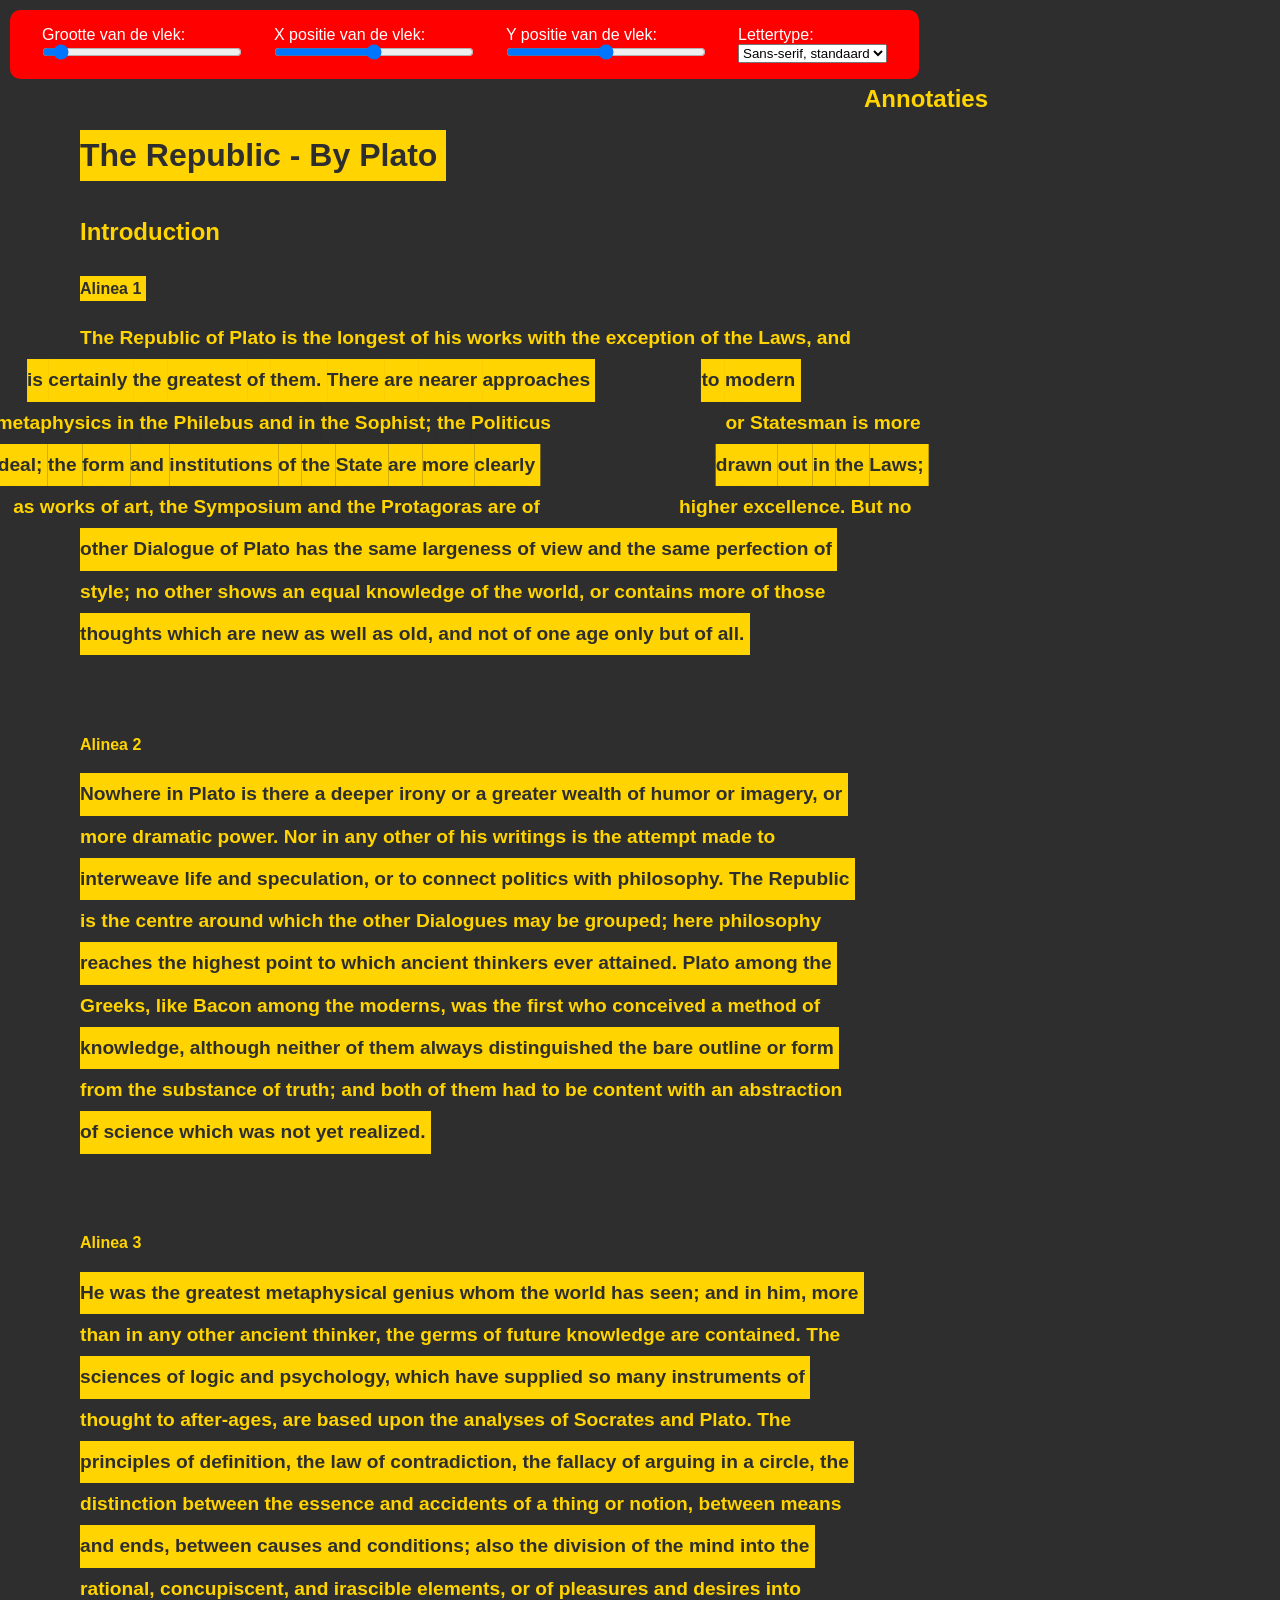
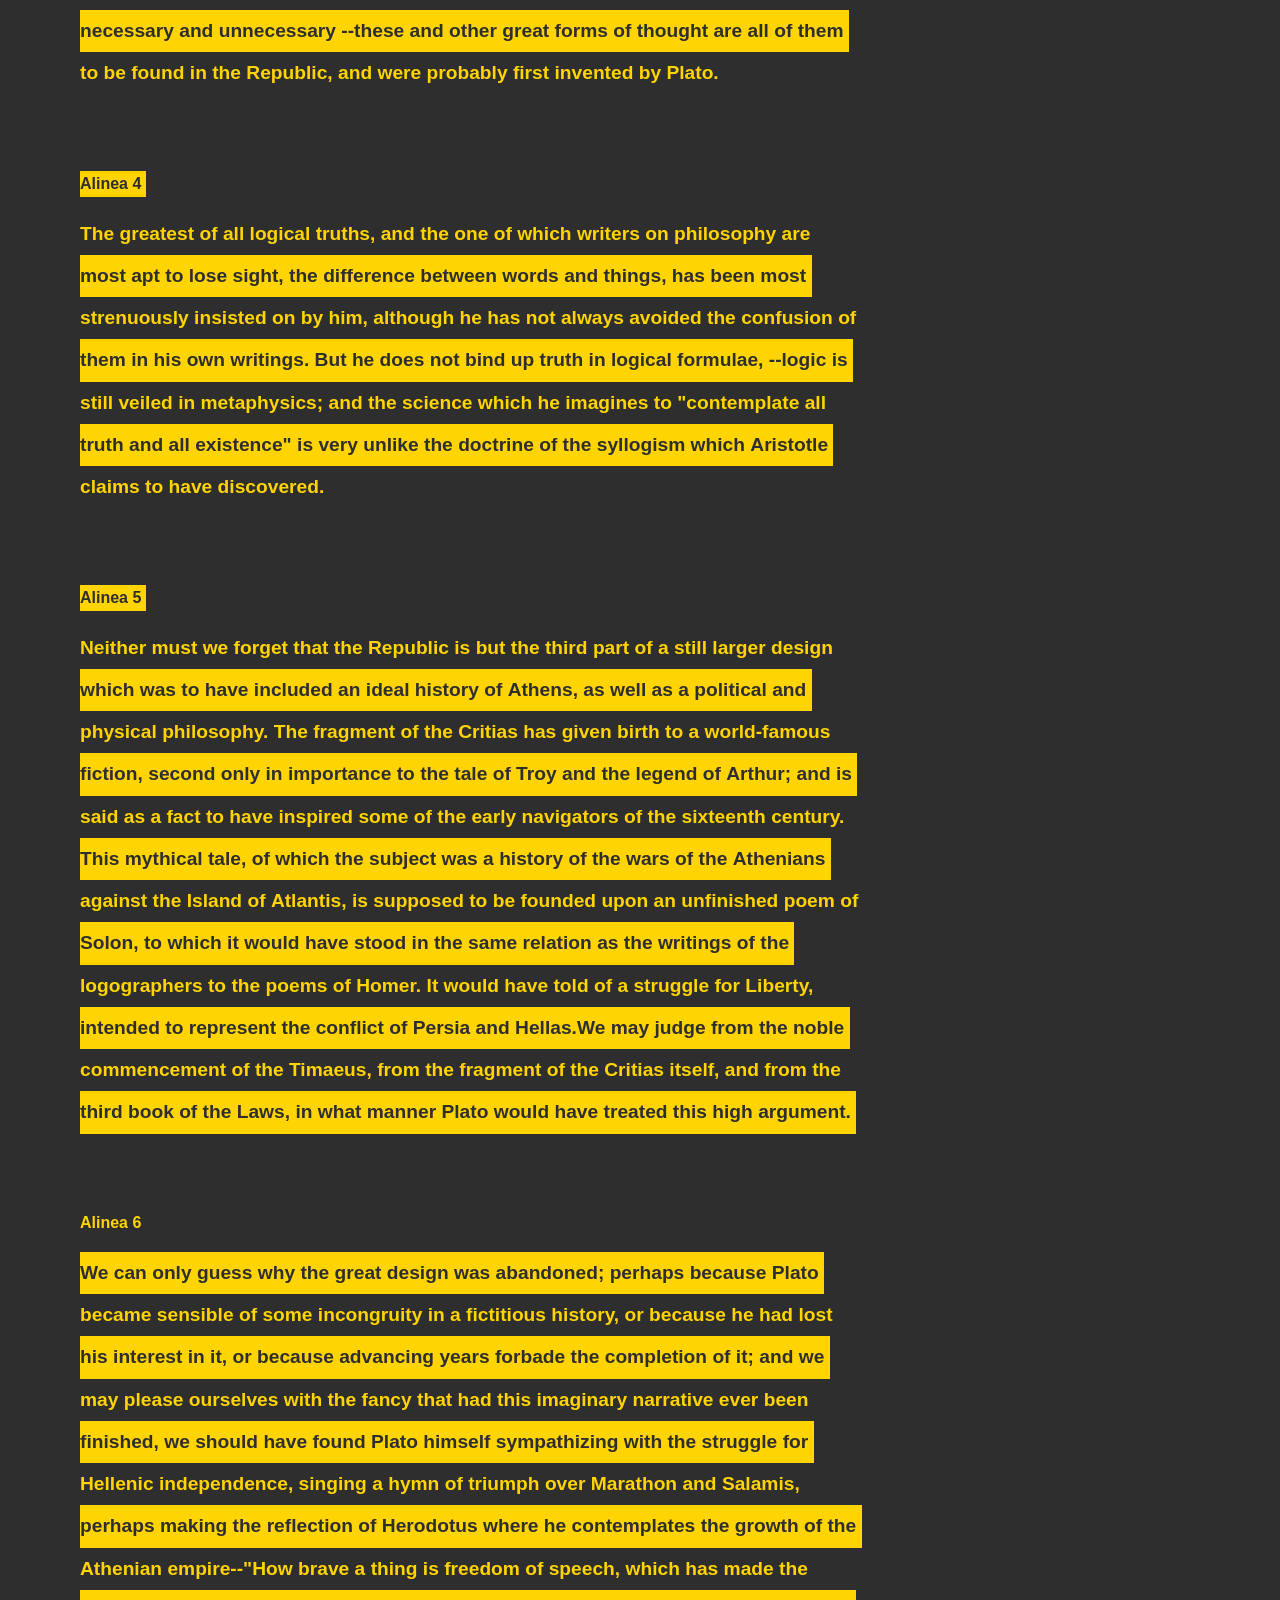
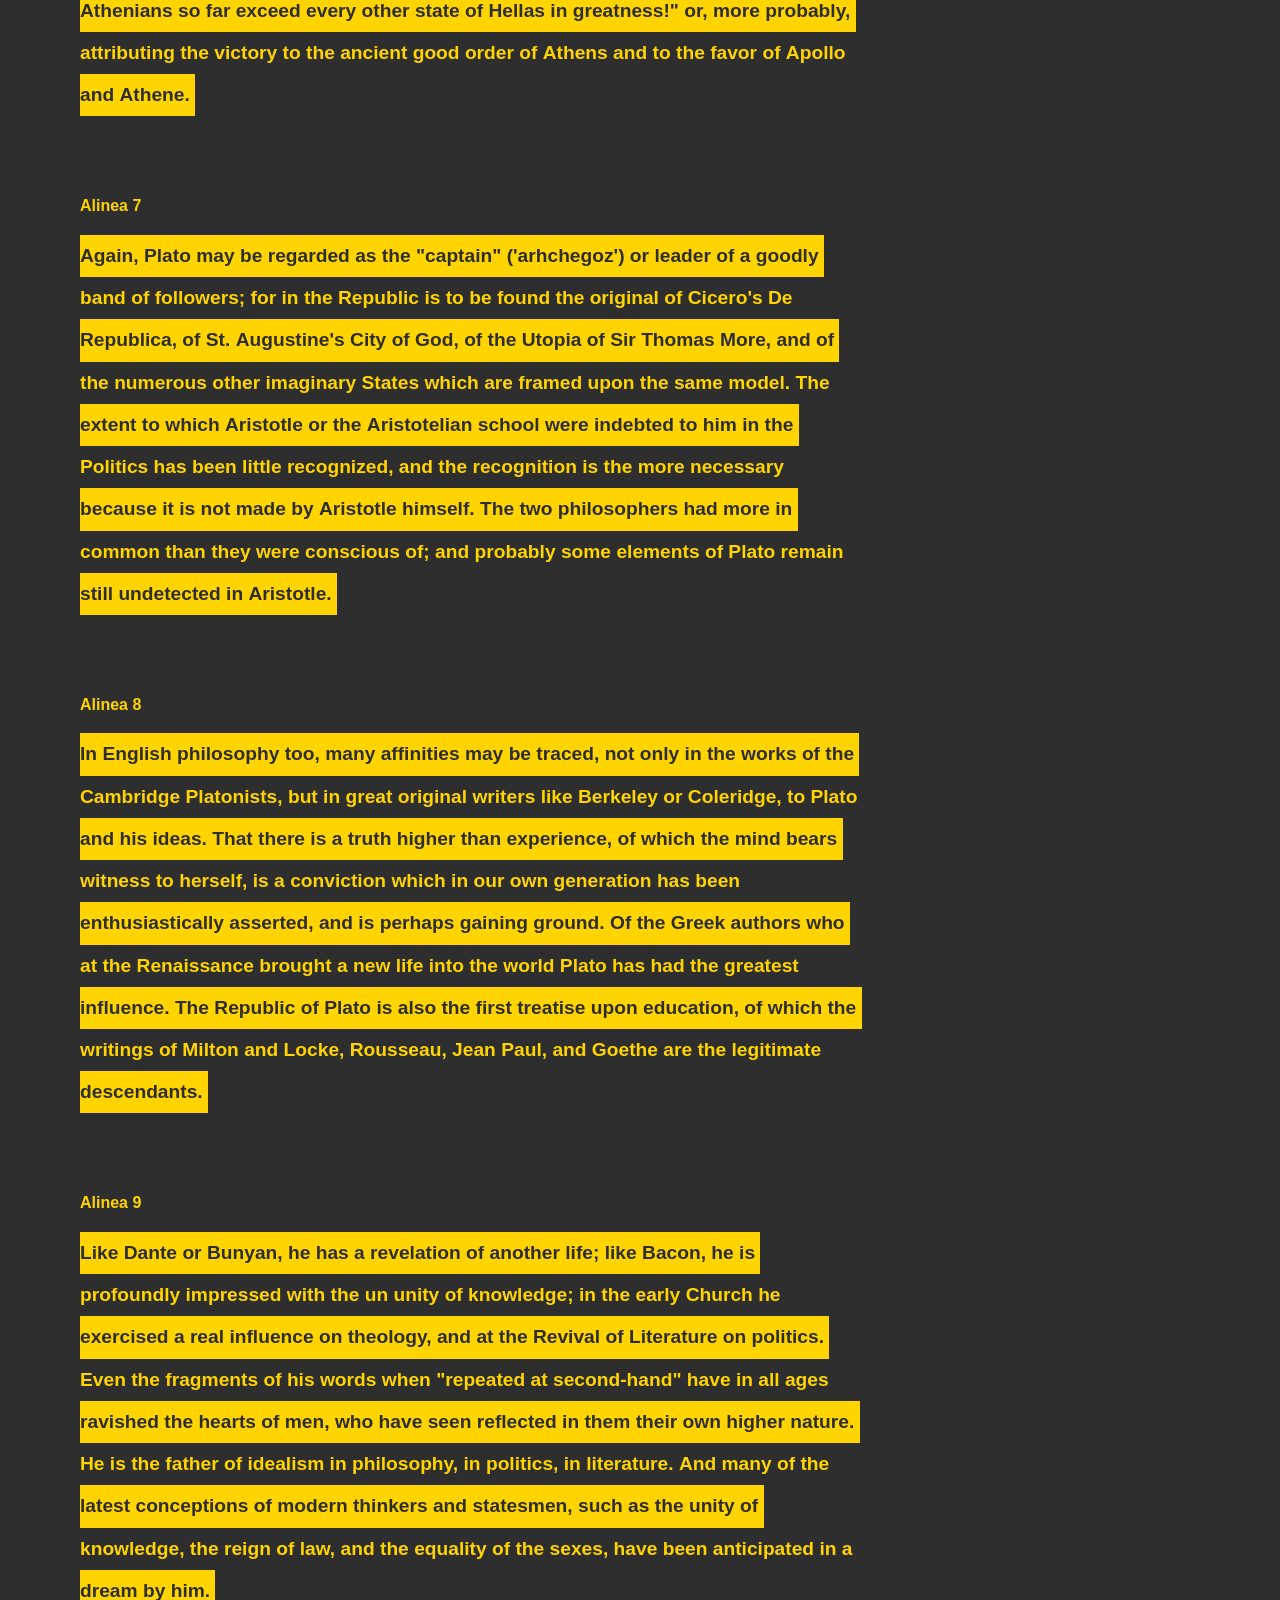
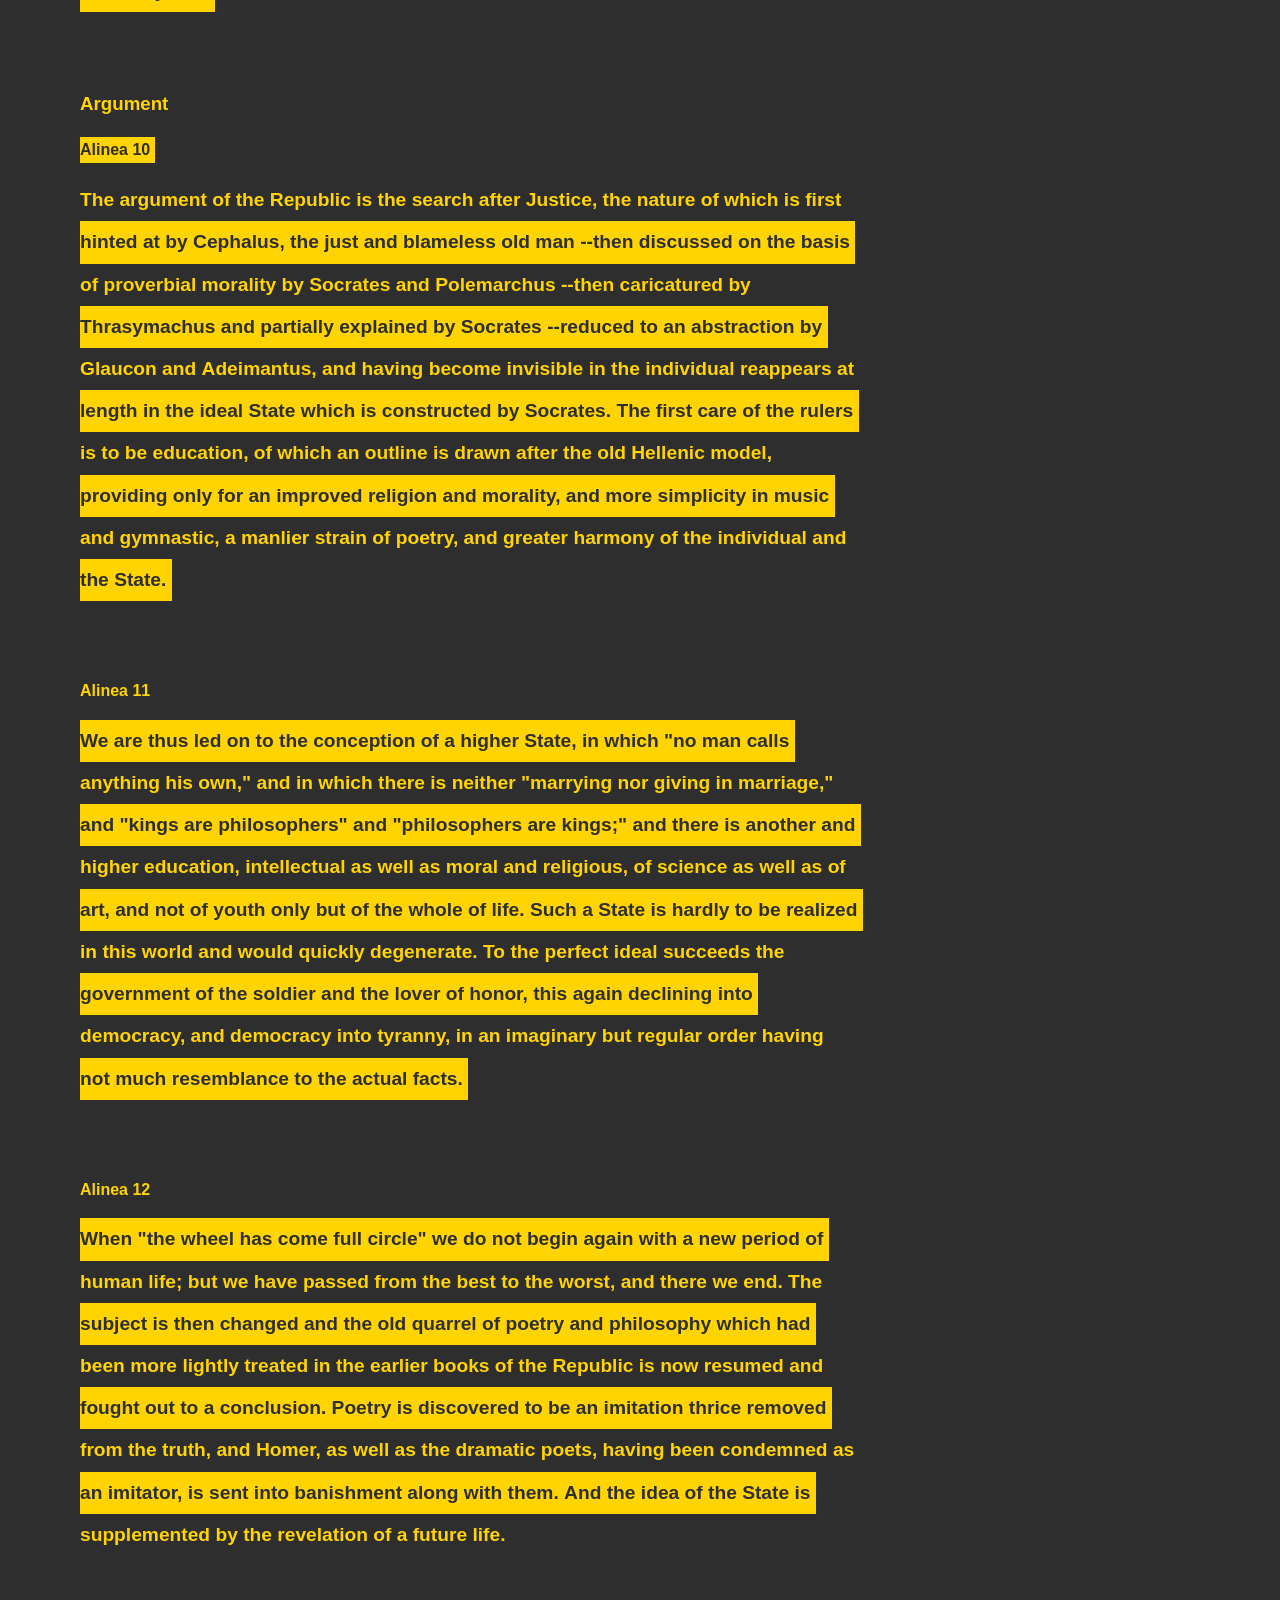
==== commit c775d743: "screenreader toegankelijkheid voor annotaties" ====
--- a/index.html
+++ b/index.html
@@ -11,16 +11,34 @@
 <body>
     <form id="distortion-menu" lang="nl">
         <label>
-            Grootte van de distortie:
+            Grootte van de vlek:
             <input type="range" id="distortion-size" min="0" max="1000" value="0">
         </label>
         <label>
-            X positie van de distortie:
+            X positie van de vlek:
             <input type="range" id="distortion-x" min="0" max="100" value="0">
         </label>
         <label>
-            Y positie van de distortie:
+            Y positie van de vlek:
             <input type="range" id="distortion-y" min="0" max="100" value="0">
+        </label>
+        <label>
+            Lettertype:
+            <select id="font-selector">
+                <option value="system-ui, sans-serif">Sans-serif, standaard</option>
+                <option value="Arial, sans-serif">Arial</option>
+                <option value="Helvetica, Arial, sans-serif">Helvetica</option>
+                <option value="Verdana, sans-serif">Verdana</option>
+                <option value="Tahoma, sans-serif">Tahoma</option>
+                <option value="'Trebuchet MS', sans-serif">Trebuchet MS</option>
+
+                <option value="'Segoe UI', sans-serif">Segoe UI</option>
+                <option value="Roboto, sans-serif">Roboto</option>
+                <option value="Inter, sans-serif">Inter</option>
+
+                <option value="'Comic Sans MS', cursive">Comic Sans</option>
+                <option value="'Courier New', monospace">Courier (typewriter)</option>
+            </select>
         </label>
     </form>
 
@@ -36,7 +54,7 @@
             <h2>Introduction</h2>
 
             <h4 lang="nl">Alinea 1</h4>  
-            <p aria-label="The Republic of Plato is the longest of his works with the exception of the Laws, and is certainly the
+            <p lang="en" aria-label="The Republic of Plato is the longest of his works with the exception of the Laws, and is certainly the
                 greatest of them. There are nearer approaches to modern metaphysics in the Philebus and in the Sophist; the
                 Politicus or Statesman is more ideal; the form and institutions of the State are more clearly drawn out in
                 the Laws; as works of art, the Symposium and the Protagoras are of higher excellence. But no other Dialogue
@@ -54,7 +72,7 @@
             </p>
 
             <h4 lang="nl">Alinea 2</h4>
-            <p aria-label="Nowhere in Plato is there a deeper irony or a greater wealth of humor or imagery, or more dramatic
+            <p lang="en" aria-label="Nowhere in Plato is there a deeper irony or a greater wealth of humor or imagery, or more dramatic
                 power. Nor in any other of his writings is the attempt made to interweave life and speculation, or to
                 connect politics with philosophy. The Republic is the centre around which the other Dialogues may be
                 grouped; here philosophy reaches the highest point to which ancient thinkers ever attained. Plato among the
@@ -72,7 +90,7 @@
             </p>
 
             <h4 lang="nl">Alinea 3</h4>
-            <p aria-label="He was the greatest metaphysical genius whom the world has seen; and in him, more than in any other ancient 
+            <p lang="en" aria-label="He was the greatest metaphysical genius whom the world has seen; and in him, more than in any other ancient 
                 thinker, the germs of future knowledge are contained. The sciences of logic and psychology, which have supplied 
                 so many instruments of thought to after-ages, are based upon the analyses of Socrates and Plato. The principles of 
                 definition, the law of contradiction, the fallacy of arguing in a circle, the distinction between the essence and 
@@ -92,7 +110,7 @@
             </p>
 
             <h4 lang="nl">Alinea 4</h4>
-            <p aria-label="The greatest of all logical truths, and the one of which writers on
+            <p lang="en" aria-label="The greatest of all logical truths, and the one of which writers on
                 philosophy are most apt to lose sight, the difference between words and things, has been most strenuously
                 insisted on by him, although he has not always avoided the confusion of them in his own writings. But he
                 does not bind up truth in logical formulae, --logic is still veiled in metaphysics; and the science which he
@@ -108,7 +126,7 @@
             </p>
 
             <h4 lang="nl">Alinea 5</h4>
-            <p aria-label="Neither must we forget that the Republic is but the third part of a still larger design which was to have
+            <p lang="en" aria-label="Neither must we forget that the Republic is but the third part of a still larger design which was to have
                 included an ideal history of Athens, as well as a political and physical philosophy. The fragment of the
                 Critias has given birth to a world-famous fiction, second only in importance to the tale of Troy and the
                 legend of Arthur; and is said as a fact to have inspired some of the early navigators of the sixteenth
@@ -132,7 +150,7 @@
             </p>
 
             <h4 lang="nl">Alinea 6</h4>
-            <p aria-label="We can only guess why the great design was abandoned; perhaps because Plato became sensible of some 
+            <p lang="en" aria-label="We can only guess why the great design was abandoned; perhaps because Plato became sensible of some 
                 incongruity in a fictitious history, or because he had lost his interest in it, or because advancing years 
                 forbade the completion of it; and we may please ourselves with the fancy that had this imaginary narrative 
                 ever been finished, we should have found Plato himself sympathizing with the struggle for Hellenic independence, 
@@ -152,7 +170,7 @@
             </p>
 
             <h4 lang="nl">Alinea 7</h4>
-            <p aria-label="Again, Plato may be regarded as the "captain" (arhchegoz) or leader of a goodly band of followers; for in
+            <p lang="en" aria-label="Again, Plato may be regarded as the "captain" (arhchegoz) or leader of a goodly band of followers; for in
                 the Republic is to be found the original of Cicero's De Republica, of St. Augustine's City of God, of the
                 Utopia of Sir Thomas More, and of the numerous other imaginary States which are framed upon the same model.
                 The extent to which Aristotle or the Aristotelian school were indebted to him in the Politics has been
@@ -170,7 +188,7 @@
             </p>
 
             <h4 lang="nl">Alinea 8</h4>
-            <p aria-label="In English philosophy too, many affinities may be traced, not only in
+            <p lang="en" aria-label="In English philosophy too, many affinities may be traced, not only in
                 the works of the Cambridge Platonists, but in great original writers like Berkeley or Coleridge, to Plato
                 and his ideas. That there is a truth higher than experience, of which the mind bears witness to herself, is
                 a conviction which in our own generation has been enthusiastically asserted, and is perhaps gaining ground.
@@ -188,7 +206,7 @@
             </p>
 
             <h4 lang="nl">Alinea 9</h4>
-            <p aria-label="Like Dante or Bunyan, he has a revelation of another life; like Bacon, he is profoundly impressed with the un 
+            <p lang="en" aria-label="Like Dante or Bunyan, he has a revelation of another life; like Bacon, he is profoundly impressed with the un 
                 unity of knowledge; in the early Church he exercised a real influence on theology, and at the Revival of Literature 
                 on politics. Even the fragments of his words when "repeated at second-hand" have in all ages ravished the hearts of 
                 men, who have seen reflected in them their own higher nature. He is the father of idealism in philosophy, in
@@ -207,7 +225,7 @@
 
             <h3>Argument</h3>
             <h4 lang="nl">Alinea 10</h4>
-            <p aria-label="The argument of the Republic is the search after Justice, the nature of which is first hinted at by Cephalus,
+            <p lang="en" aria-label="The argument of the Republic is the search after Justice, the nature of which is first hinted at by Cephalus,
                 the just and blameless old man --then discussed on the basis of proverbial morality by Socrates and
                 Polemarchus --then caricatured by Thrasymachus and partially explained by Socrates --reduced to an
                 abstraction by Glaucon and Adeimantus, and having become invisible in the individual reappears at length in
@@ -227,7 +245,7 @@
             </p>
 
             <h4 lang="nl">Alinea 11</h4>
-            <p aria-label="We are thus led on to the conception of a higher State, in which "no man calls anything his
+            <p lang="en" aria-label="We are thus led on to the conception of a higher State, in which "no man calls anything his
                 own," and in which there is neither marrying nor giving in marriage, and kings are philosophers and
                 philosophers are kings; and there is another and higher education, intellectual as well as moral and
                 religious, of science as well as of art, and not of youth only but of the whole of life. Such a State is
@@ -245,7 +263,7 @@
             </p>
 
             <h4 lang="nl">Alinea 12</h4>
-            <p aria-label="When the wheel has come full circle we do not begin again with a new period of human life; but we have 
+            <p lang="en" aria-label="When the wheel has come full circle we do not begin again with a new period of human life; but we have 
                 passed from the best to the worst, and there we end. The subject is then changed and the old quarrel of poetry and
                 philosophy which had been more lightly treated in the earlier books of the Republic is now resumed and
                 fought out to a conclusion. Poetry is discovered to be an imitation thrice removed from the truth, and
@@ -270,15 +288,16 @@
         </div>
 
         <div id="distorter" aria-hidden="true"></div>
+        <div id="anno-status" class="sr-only" aria-live="polite"></div>
 
         <template id="anno-editor-template">
             <div class="anno-editor">
                 <h4 class="anno-heading"></h4>
                 <label>
-                Annotation:
+                Annotatie:
                 <textarea id="anno-input"></textarea>
                 </label>
-                <button id="save-anno">Save</button>
+                <button id="save-anno">Opslaan</button>
             </div>
         </template>
 
@@ -297,6 +316,7 @@
 
     <script src="Scripts/distortion.js"></script>
     <script src="Scripts/annotation.js"></script>
+    <script src="Scripts/font-changer.js"></script>
 
    </main>     
 </body>
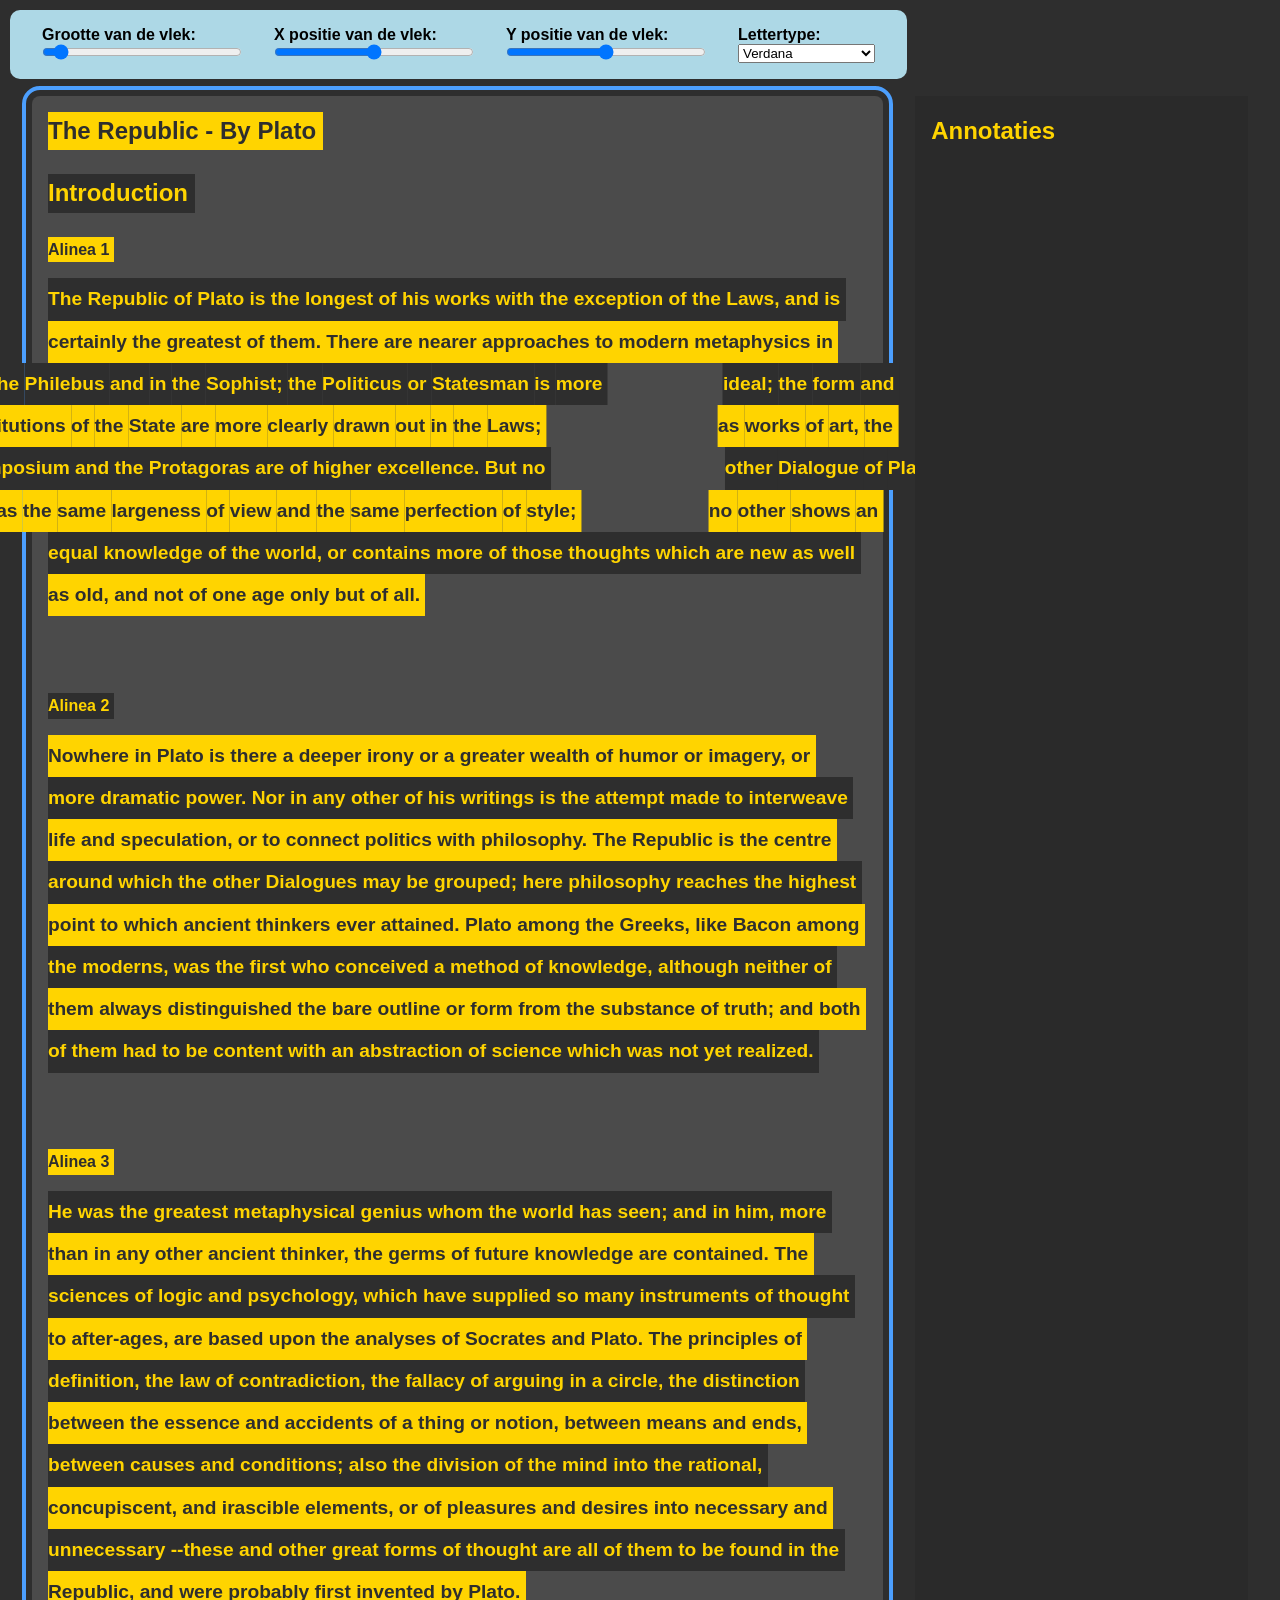
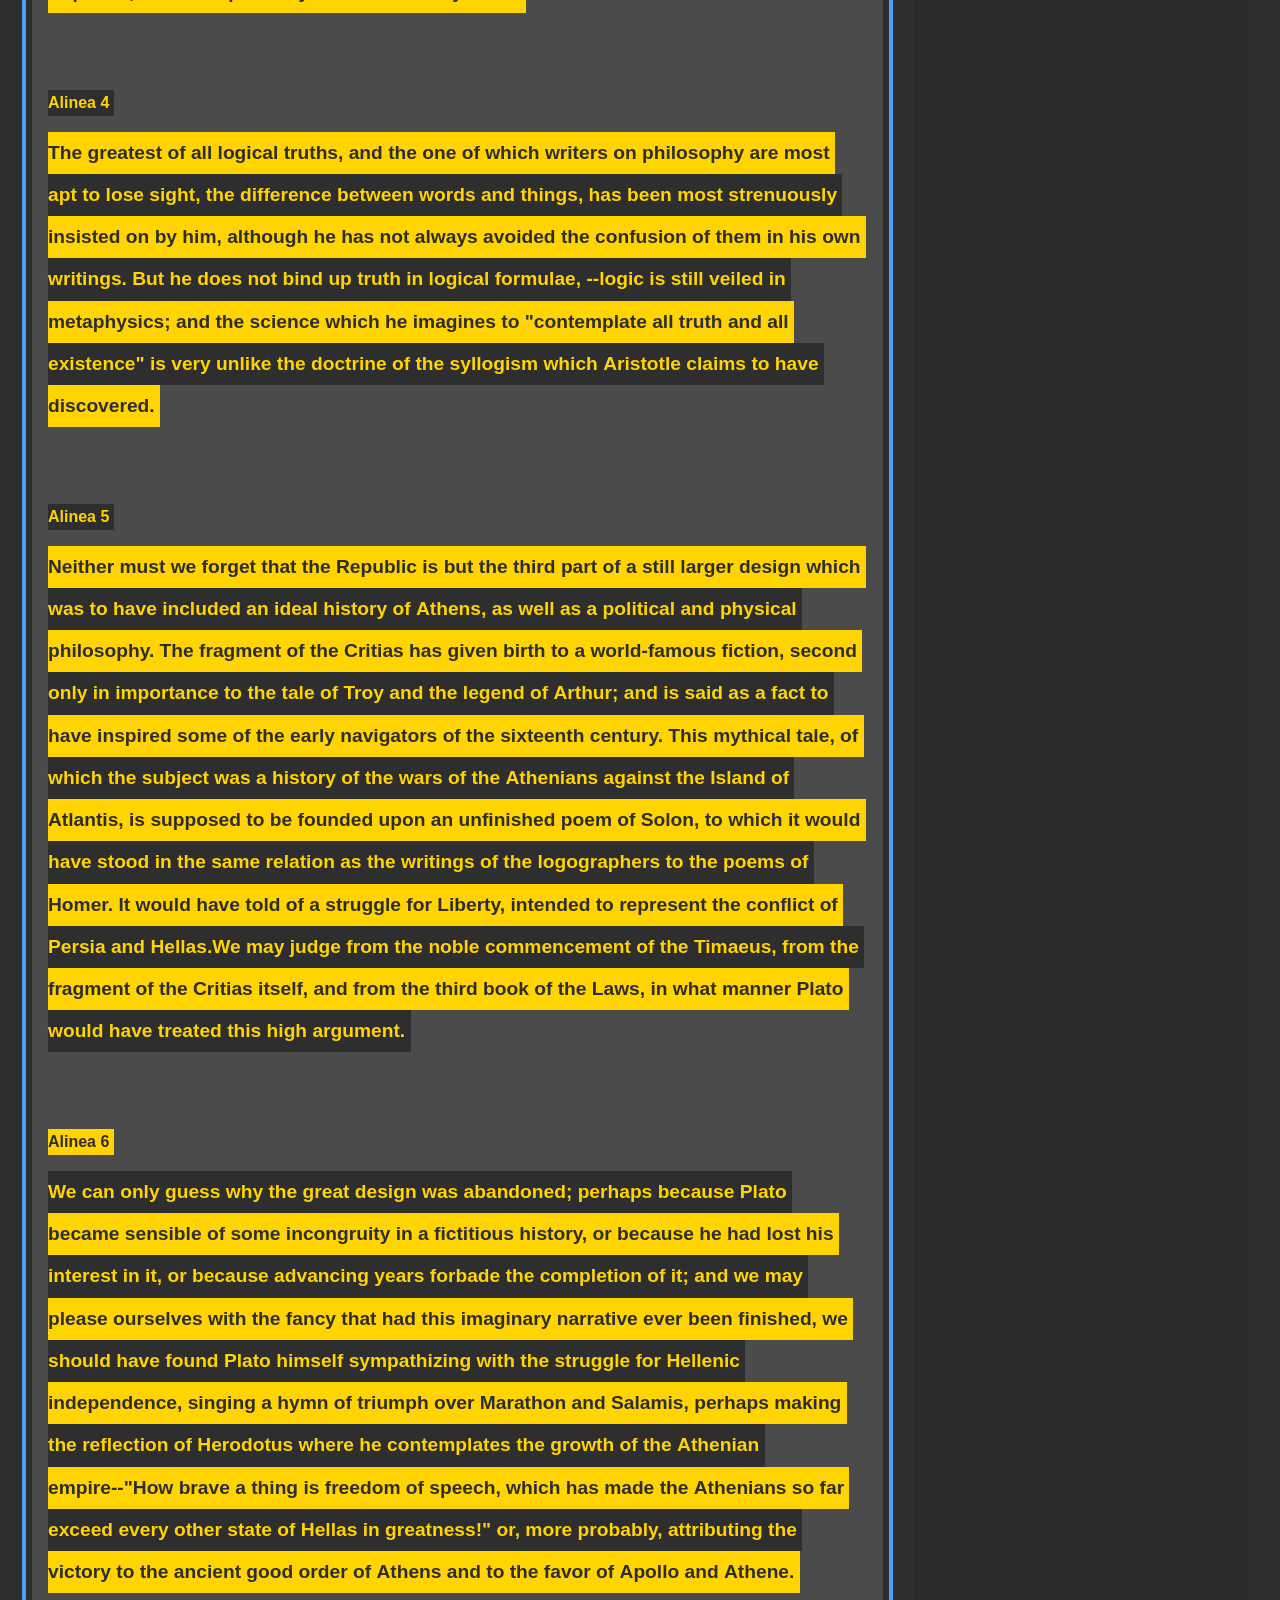
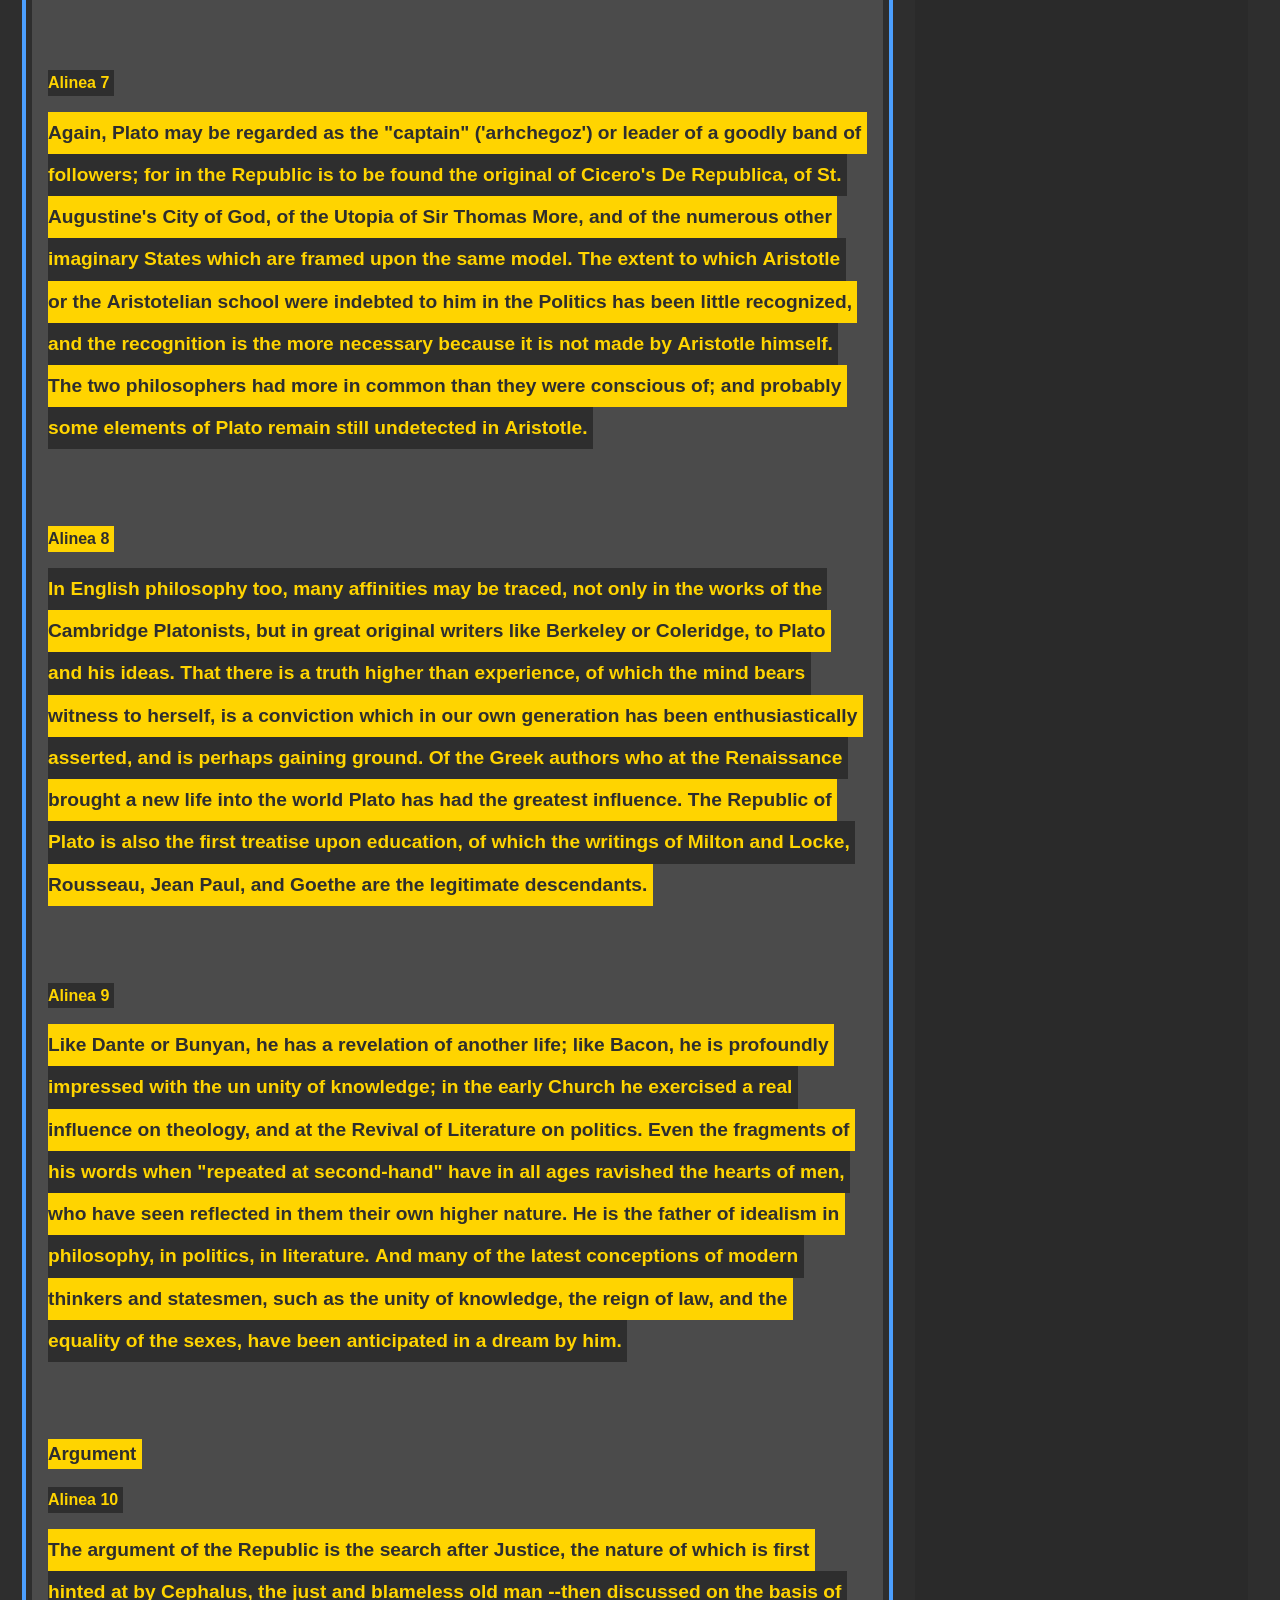
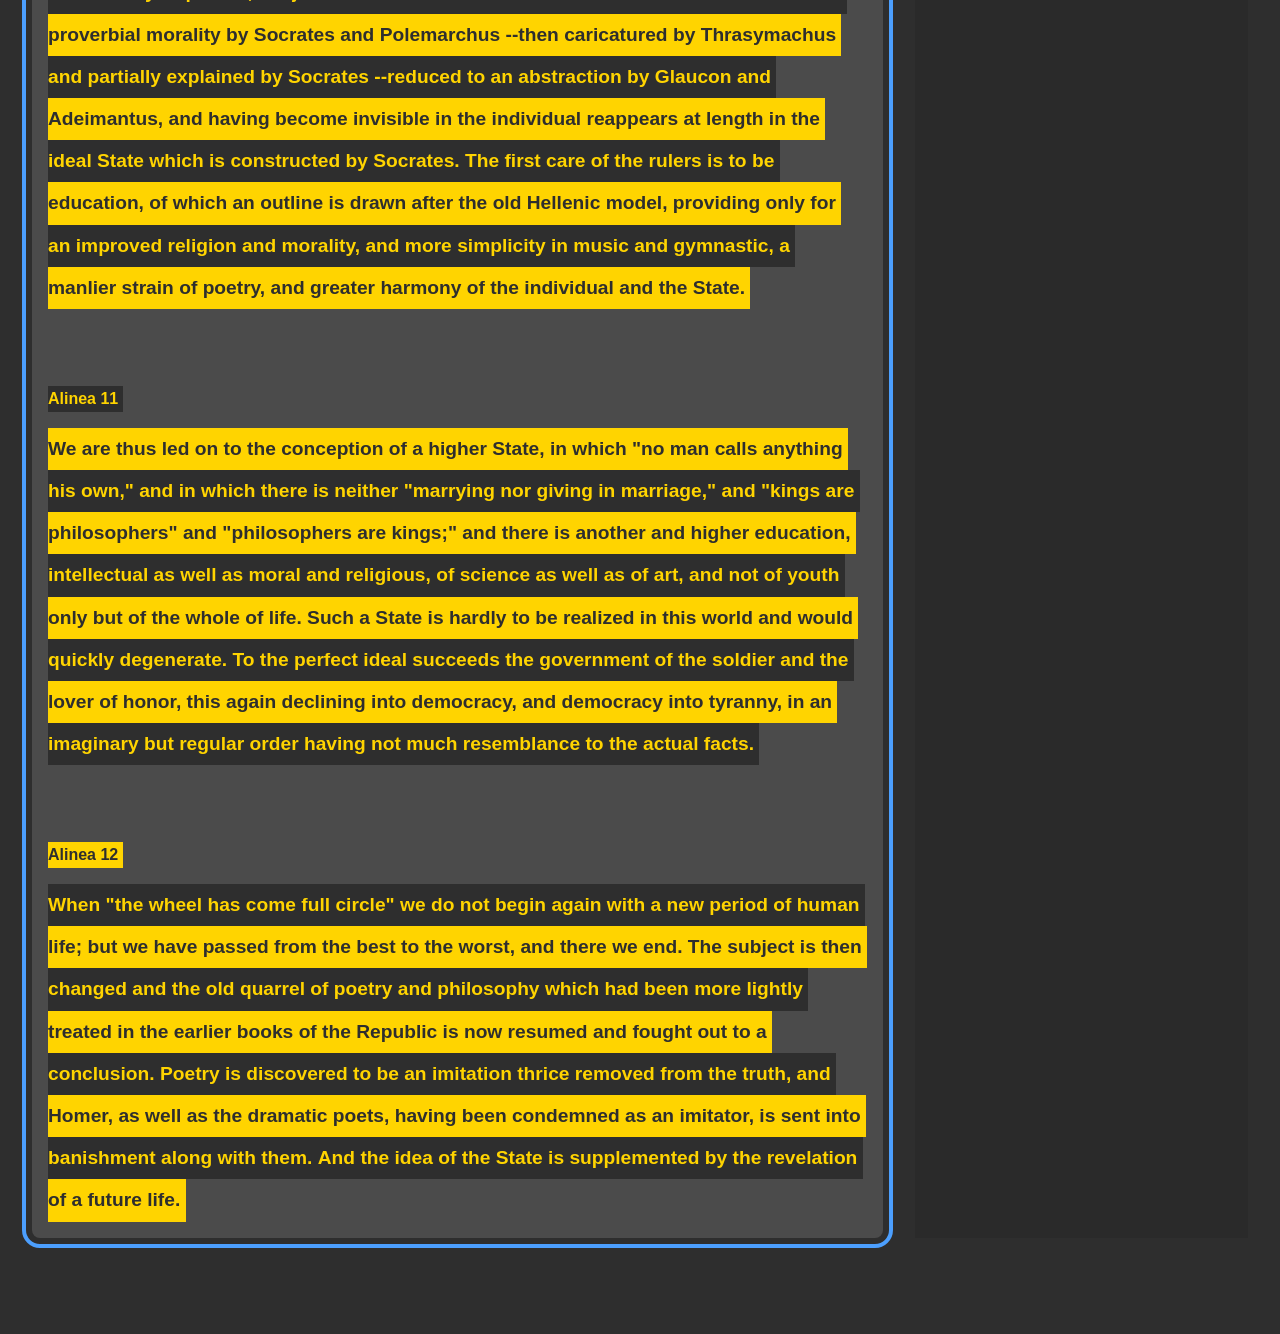
==== commit e450eb87: "progressie" ====
--- a/index.html
+++ b/index.html
@@ -1,5 +1,5 @@
 <!DOCTYPE html>
-<html lang="nl">
+<html>
 
 <head>
     <meta charset="UTF-8">
@@ -9,7 +9,7 @@
 </head>
 
 <body>
-    <form id="distortion-menu" lang="nl">
+    <form id="distortion-menu">
         <label>
             Grootte van de vlek:
             <input type="range" id="distortion-size" min="0" max="1000" value="0">
@@ -25,10 +25,8 @@
         <label>
             Lettertype:
             <select id="font-selector">
-                <option value="system-ui, sans-serif">Sans-serif, standaard</option>
+                <option value="Verdana, sans-serif">Verdana</option>
                 <option value="Arial, sans-serif">Arial</option>
-                <option value="Helvetica, Arial, sans-serif">Helvetica</option>
-                <option value="Verdana, sans-serif">Verdana</option>
                 <option value="Tahoma, sans-serif">Tahoma</option>
                 <option value="'Trebuchet MS', sans-serif">Trebuchet MS</option>
 
@@ -49,18 +47,18 @@
             <h2>Annotations</h2>
             <div id="anno-list"></div>
         </div> -->
-        <div class="text" id="introduction" lang="en">
-            <h1>The Republic - By Plato</h1>
-            <h2>Introduction</h2>
-
-            <h4 lang="nl">Alinea 1</h4>  
-            <p lang="en" aria-label="The Republic of Plato is the longest of his works with the exception of the Laws, and is certainly the
+        <article class="text" id="introduction">
+            <h1 tabindex="0">The Republic - By Plato</h1>
+            <h2 tabindex="0">Introduction</h2>
+
+            <h4>Alinea 1</h4>  
+            <p aria-label="The Republic of Plato is the longest of his works with the exception of the Laws, and is certainly the
                 greatest of them. There are nearer approaches to modern metaphysics in the Philebus and in the Sophist; the
                 Politicus or Statesman is more ideal; the form and institutions of the State are more clearly drawn out in
                 the Laws; as works of art, the Symposium and the Protagoras are of higher excellence. But no other Dialogue
                 of Plato has the same largeness of view and the same perfection of style; no other shows an equal knowledge
                 of the world, or contains more of those thoughts which are new as well as old, and not of one age only but
-                of all." class="paragraph">
+                of all." class="paragraph" tabindex="0" lang="en-GB">
 
                 The Republic of Plato is the longest of his works with the exception of the Laws, and is certainly the
                 greatest of them. There are nearer approaches to modern metaphysics in the Philebus and in the Sophist; the
@@ -71,14 +69,14 @@
                 of all.
             </p>
 
-            <h4 lang="nl">Alinea 2</h4>
-            <p lang="en" aria-label="Nowhere in Plato is there a deeper irony or a greater wealth of humor or imagery, or more dramatic
+            <h4>Alinea 2</h4>
+            <p aria-label="Nowhere in Plato is there a deeper irony or a greater wealth of humor or imagery, or more dramatic
                 power. Nor in any other of his writings is the attempt made to interweave life and speculation, or to
                 connect politics with philosophy. The Republic is the centre around which the other Dialogues may be
                 grouped; here philosophy reaches the highest point to which ancient thinkers ever attained. Plato among the
                 Greeks, like Bacon among the moderns, was the first who conceived a method of knowledge, although neither of
                 them always distinguished the bare outline or form from the substance of truth; and both of them had to be
-                content with an abstraction of science which was not yet realized." class="paragraph">
+                content with an abstraction of science which was not yet realized." class="paragraph" tabindex="0" lang="en-GB">
 
                 Nowhere in Plato is there a deeper irony or a greater wealth of humor or imagery, or more dramatic
                 power. Nor in any other of his writings is the attempt made to interweave life and speculation, or to
@@ -89,15 +87,15 @@
                 content with an abstraction of science which was not yet realized.
             </p>
 
-            <h4 lang="nl">Alinea 3</h4>
-            <p lang="en" aria-label="He was the greatest metaphysical genius whom the world has seen; and in him, more than in any other ancient 
+            <h4>Alinea 3</h4>
+            <p aria-label="He was the greatest metaphysical genius whom the world has seen; and in him, more than in any other ancient 
                 thinker, the germs of future knowledge are contained. The sciences of logic and psychology, which have supplied 
                 so many instruments of thought to after-ages, are based upon the analyses of Socrates and Plato. The principles of 
                 definition, the law of contradiction, the fallacy of arguing in a circle, the distinction between the essence and 
                 accidents of a thing or notion, between means and ends, between causes and conditions; also the division of the mind 
                 into the rational, concupiscent, and irascible elements, or of pleasures and desires into necessary and
                 unnecessary --these and other great forms of thought are all of them to be found in the Republic, and were
-                probably first invented by Plato." class="paragraph">
+                probably first invented by Plato." class="paragraph" tabindex="0" lang="en-GB">
 
                 He was the greatest metaphysical genius whom the world has seen; and in him, more than in any other ancient 
                 thinker, the germs of future knowledge are contained. The sciences of logic and psychology, which have supplied 
@@ -109,13 +107,13 @@
                 probably first invented by Plato.
             </p>
 
-            <h4 lang="nl">Alinea 4</h4>
-            <p lang="en" aria-label="The greatest of all logical truths, and the one of which writers on
+            <h4>Alinea 4</h4>
+            <p aria-label="The greatest of all logical truths, and the one of which writers on
                 philosophy are most apt to lose sight, the difference between words and things, has been most strenuously
                 insisted on by him, although he has not always avoided the confusion of them in his own writings. But he
                 does not bind up truth in logical formulae, --logic is still veiled in metaphysics; and the science which he
                 imagines to "contemplate all truth and all existence" is very unlike the doctrine of the syllogism which
-                Aristotle claims to have discovered." class="paragraph">
+                Aristotle claims to have discovered." class="paragraph" tabindex="0" lang="en-GB">
 
                 The greatest of all logical truths, and the one of which writers on
                 philosophy are most apt to lose sight, the difference between words and things, has been most strenuously
@@ -125,8 +123,8 @@
                 Aristotle claims to have discovered.
             </p>
 
-            <h4 lang="nl">Alinea 5</h4>
-            <p lang="en" aria-label="Neither must we forget that the Republic is but the third part of a still larger design which was to have
+            <h4>Alinea 5</h4>
+            <p aria-label="Neither must we forget that the Republic is but the third part of a still larger design which was to have
                 included an ideal history of Athens, as well as a political and physical philosophy. The fragment of the
                 Critias has given birth to a world-famous fiction, second only in importance to the tale of Troy and the
                 legend of Arthur; and is said as a fact to have inspired some of the early navigators of the sixteenth
@@ -135,7 +133,7 @@
                 in the same relation as the writings of the logographers to the poems of Homer. It would have told of a
                 struggle for Liberty, intended to represent the conflict of Persia and Hellas.We may judge from the noble 
                 commencement of the Timaeus, from the fragment of the Critias itself, and from the third book of the Laws,
-                in what manner Plato would have treated this high argument." class="paragraph">
+                in what manner Plato would have treated this high argument." class="paragraph" tabindex="0" lang="en-GB">
 
                 Neither must we forget that the Republic is but the third part of a still larger design which was to have
                 included an ideal history of Athens, as well as a political and physical philosophy. The fragment of the
@@ -149,15 +147,15 @@
                 in what manner Plato would have treated this high argument.
             </p>
 
-            <h4 lang="nl">Alinea 6</h4>
-            <p lang="en" aria-label="We can only guess why the great design was abandoned; perhaps because Plato became sensible of some 
+            <h4>Alinea 6</h4>
+            <p aria-label="We can only guess why the great design was abandoned; perhaps because Plato became sensible of some 
                 incongruity in a fictitious history, or because he had lost his interest in it, or because advancing years 
                 forbade the completion of it; and we may please ourselves with the fancy that had this imaginary narrative 
                 ever been finished, we should have found Plato himself sympathizing with the struggle for Hellenic independence, 
                 singing a hymn of triumph over Marathon and Salamis, perhaps making the reflection of Herodotus where he contemplates 
                 the growth of the Athenian empire--"How brave a thing is freedom of speech, which has made the Athenians so far 
                 exceed every other state of Hellas in greatness!" or, more probably, attributing the victory to the ancient 
-                good order of Athens and to the favor of Apollo and Athene." class="paragraph">
+                good order of Athens and to the favor of Apollo and Athene." class="paragraph" tabindex="0" lang="en-GB">
 
                 We can only guess why the great design was abandoned; perhaps because Plato became sensible of some 
                 incongruity in a fictitious history, or because he had lost his interest in it, or because advancing years 
@@ -169,14 +167,14 @@
                 good order of Athens and to the favor of Apollo and Athene.
             </p>
 
-            <h4 lang="nl">Alinea 7</h4>
-            <p lang="en" aria-label="Again, Plato may be regarded as the "captain" (arhchegoz) or leader of a goodly band of followers; for in
+            <h4>Alinea 7</h4>
+            <p aria-label="Again, Plato may be regarded as the "captain" (arhchegoz) or leader of a goodly band of followers; for in
                 the Republic is to be found the original of Cicero's De Republica, of St. Augustine's City of God, of the
                 Utopia of Sir Thomas More, and of the numerous other imaginary States which are framed upon the same model.
                 The extent to which Aristotle or the Aristotelian school were indebted to him in the Politics has been
                 little recognized, and the recognition is the more necessary because it is not made by Aristotle himself.
                 The two philosophers had more in common than they were conscious of; and probably some elements of Plato
-                remain still undetected in Aristotle." class="paragraph">
+                remain still undetected in Aristotle." class="paragraph" tabindex="0" lang="en-GB">
 
                 Again, Plato may be regarded as the "captain" ('arhchegoz') or leader of a goodly band of followers; for in
                 the Republic is to be found the original of Cicero's De Republica, of St. Augustine's City of God, of the
@@ -187,14 +185,14 @@
                 remain still undetected in Aristotle. 
             </p>
 
-            <h4 lang="nl">Alinea 8</h4>
-            <p lang="en" aria-label="In English philosophy too, many affinities may be traced, not only in
+            <h4>Alinea 8</h4>
+            <p aria-label="In English philosophy too, many affinities may be traced, not only in
                 the works of the Cambridge Platonists, but in great original writers like Berkeley or Coleridge, to Plato
                 and his ideas. That there is a truth higher than experience, of which the mind bears witness to herself, is
                 a conviction which in our own generation has been enthusiastically asserted, and is perhaps gaining ground.
                 Of the Greek authors who at the Renaissance brought a new life into the world Plato has had the greatest
                 influence. The Republic of Plato is also the first treatise upon education, of which the writings of Milton
-                and Locke, Rousseau, Jean Paul, and Goethe are the legitimate descendants." class="paragraph">
+                and Locke, Rousseau, Jean Paul, and Goethe are the legitimate descendants." class="paragraph" tabindex="0" lang="en-GB">
 
                 In English philosophy too, many affinities may be traced, not only in
                 the works of the Cambridge Platonists, but in great original writers like Berkeley or Coleridge, to Plato
@@ -205,14 +203,14 @@
                 and Locke, Rousseau, Jean Paul, and Goethe are the legitimate descendants.
             </p>
 
-            <h4 lang="nl">Alinea 9</h4>
-            <p lang="en" aria-label="Like Dante or Bunyan, he has a revelation of another life; like Bacon, he is profoundly impressed with the un 
+            <h4>Alinea 9</h4>
+            <p aria-label="Like Dante or Bunyan, he has a revelation of another life; like Bacon, he is profoundly impressed with the un 
                 unity of knowledge; in the early Church he exercised a real influence on theology, and at the Revival of Literature 
                 on politics. Even the fragments of his words when "repeated at second-hand" have in all ages ravished the hearts of 
                 men, who have seen reflected in them their own higher nature. He is the father of idealism in philosophy, in
                 politics, in literature. And many of the latest conceptions of modern thinkers and statesmen, such as the
                 unity of knowledge, the reign of law, and the equality of the sexes, have been anticipated in a dream by
-                him." class="paragraph">
+                him." class="paragraph" tabindex="0" lang="en-GB">
 
                 Like Dante or Bunyan, he has a revelation of another life; like Bacon, he is profoundly impressed with the un 
                 unity of knowledge; in the early Church he exercised a real influence on theology, and at the Revival of Literature 
@@ -224,15 +222,15 @@
             </p>
 
             <h3>Argument</h3>
-            <h4 lang="nl">Alinea 10</h4>
-            <p lang="en" aria-label="The argument of the Republic is the search after Justice, the nature of which is first hinted at by Cephalus,
+            <h4>Alinea 10</h4>
+            <p aria-label="The argument of the Republic is the search after Justice, the nature of which is first hinted at by Cephalus,
                 the just and blameless old man --then discussed on the basis of proverbial morality by Socrates and
                 Polemarchus --then caricatured by Thrasymachus and partially explained by Socrates --reduced to an
                 abstraction by Glaucon and Adeimantus, and having become invisible in the individual reappears at length in
                 the ideal State which is constructed by Socrates. The first care of the rulers is to be education, of which
                 an outline is drawn after the old Hellenic model, providing only for an improved religion and morality, and
                 more simplicity in music and gymnastic, a manlier strain of poetry, and greater harmony of the individual
-                and the State." class="paragraph">
+                and the State." class="paragraph" tabindex="0" lang="en-GB">
 
                 The argument of the Republic is the search after Justice, the nature of which is first hinted at by Cephalus,
                 the just and blameless old man --then discussed on the basis of proverbial morality by Socrates and
@@ -244,14 +242,14 @@
                 and the State.
             </p>
 
-            <h4 lang="nl">Alinea 11</h4>
-            <p lang="en" aria-label="We are thus led on to the conception of a higher State, in which "no man calls anything his
+            <h4>Alinea 11</h4>
+            <p aria-label="We are thus led on to the conception of a higher State, in which "no man calls anything his
                 own," and in which there is neither marrying nor giving in marriage, and kings are philosophers and
                 philosophers are kings; and there is another and higher education, intellectual as well as moral and
                 religious, of science as well as of art, and not of youth only but of the whole of life. Such a State is
                 hardly to be realized in this world and would quickly degenerate. To the perfect ideal succeeds the
                 government of the soldier and the lover of honor, this again declining into democracy, and democracy into
-                tyranny, in an imaginary but regular order having not much resemblance to the actual facts." class="paragraph">
+                tyranny, in an imaginary but regular order having not much resemblance to the actual facts." class="paragraph" tabindex="0" lang="en-GB">
 
                 We are thus led on to the conception of a higher State, in which "no man calls anything his
                 own," and in which there is neither "marrying nor giving in marriage," and "kings are philosophers" and
@@ -262,13 +260,13 @@
                 tyranny, in an imaginary but regular order having not much resemblance to the actual facts.
             </p>
 
-            <h4 lang="nl">Alinea 12</h4>
-            <p lang="en" aria-label="When the wheel has come full circle we do not begin again with a new period of human life; but we have 
+            <h4>Alinea 12</h4>
+            <p aria-label="When the wheel has come full circle we do not begin again with a new period of human life; but we have 
                 passed from the best to the worst, and there we end. The subject is then changed and the old quarrel of poetry and
                 philosophy which had been more lightly treated in the earlier books of the Republic is now resumed and
                 fought out to a conclusion. Poetry is discovered to be an imitation thrice removed from the truth, and
                 Homer, as well as the dramatic poets, having been condemned as an imitator, is sent into banishment along
-                with them. And the idea of the State is supplemented by the revelation of a future life." class="paragraph">
+                with them. And the idea of the State is supplemented by the revelation of a future life." class="paragraph" tabindex="0" lang="en-GB">
 
                 When "the wheel has come full circle" we do not begin again with a new period of human life; but we have 
                 passed from the best to the worst, and there we end. The subject is then changed and the old quarrel of poetry and
@@ -277,10 +275,10 @@
                 Homer, as well as the dramatic poets, having been condemned as an imitator, is sent into banishment along
                 with them. And the idea of the State is supplemented by the revelation of a future life.
             </p>
-        </div>
-
-        <div class="annotations" lang="nl">
-            <h2 lang="nl">Annotaties</h2>
+        </article>
+
+        <div class="annotations">
+            <h2>Annotaties</h2>
             <div id="anno-list"></div>
             <div id="anno-editor-anchor">
                 <div id="anno-context"></div>
@@ -288,28 +286,27 @@
         </div>
 
         <div id="distorter" aria-hidden="true"></div>
-        <div id="anno-status" class="sr-only" aria-live="polite"></div>
+        <div class="sr-only" id="anno-status" role="status" aria-live="assertive" aria-atomic="true"></div>
 
         <template id="anno-editor-template">
             <div class="anno-editor">
                 <h4 class="anno-heading"></h4>
                 <label>
-                Annotatie:
-                <textarea id="anno-input"></textarea>
+                    Annotatie:
+                    <textarea id="anno-input"></textarea>
                 </label>
                 <button id="save-anno">Opslaan</button>
             </div>
         </template>
 
         <template id="anno-item-template">
-            <div class="annotation-item">
+            <div class="annotation-item" tabindex="0" role="group">
                 <h4 class="anno-heading"></h4>
-
                 <p class="anno-text"></p>
 
                 <div class="anno-actions">
-                <button class="edit-btn">Bewerken</button>
-                <button class="delete-btn">Verwijderen</button>
+                    <button class="edit-btn">Bewerken</button>
+                    <button class="delete-btn">Verwijderen</button>
                 </div>
             </div>
         </template>
@@ -321,4 +318,4 @@
    </main>     
 </body>
 
-</html>+</html>
--- a/style.css
+++ b/style.css
@@ -6,7 +6,9 @@
 
 :root {
   --dark-grey: #2E2E2E;
-  --normal-grey: #797979;
+  --normal-grey: #2a2a2a;
+  --light-grey: #797979;
+  --focus-grey: #4B4B4B;
   --yellow: #FFD400;
 }
 
@@ -21,7 +23,8 @@
 
 main {
   display: flex;
-  padding: 5em;
+  padding:  6em 2em;
+  gap: 2em;
 
 }
 
@@ -31,24 +34,30 @@
 h4,
 h5,
 h6 {
-  color: var(--yellow);
   margin-bottom: 1em;
   line-height: 1.6em;
-
 }
 
 .text {
   max-width: 70%;
-  margin: 50px auto;
+  margin: 0 auto;
   line-height: 1.6em;
   position: relative;
   color: var(--yellow);
+  background: var(--normal-grey);
+  padding: 1em;
 
   p {
     font-size: 1.2rem;
     line-height: 2.2em;
+    font-weight: bold;
+  }
+
+  ;
+
+  p:not(:last-child) {
     margin-bottom: 4em;
-    font-weight: bold;
+
   }
 }
 
@@ -74,23 +83,16 @@
   display: flex;
   top: 10px;
   left: 10px;
-  background: red;
+  background: lightblue;
   border-radius: 10px;
-  color: white;
+  font-weight: bold;
+  color: black;
   padding: 1em;
   z-index: 1000;
 
   label {
     margin: 0 1em;
   }
-}
-
-form#anno-menu {
-  width: 25em;
-  background: lime;
-  border-radius: 10px;
-  padding: 1em;
-  /* display: none; */
 }
 
 label {
@@ -121,8 +123,8 @@
   position: relative;
   overflow: visible;
   display: block;
-
-  min-height: 100vh;
+  background: var(--normal-grey);
+  padding: 1em;
 
   h2 {
     position: sticky;
@@ -135,14 +137,14 @@
   width: 100%;
 }
 
-.annotation-item, .anno-new {
-  background: var(--normal-grey);
+.annotation-item,
+.anno-new {
+  background: var(--light-grey);
   padding: 1em;
   margin-bottom: 1em;
   border-radius: 5px;
   font-size: 1.2em;
   font-weight: bold;
-  transform: translateY(-50%);
   width: 100%;
   z-index: 2;
 }
@@ -161,4 +163,11 @@
   border-radius: 5px;
   cursor: pointer;
   font-weight: bold;
+}
+
+.mode-active {
+    outline: 4px solid #4c9ffe;
+    outline-offset: 6px;
+    border-radius: 8px;
+    background: var(--focus-grey);
 }
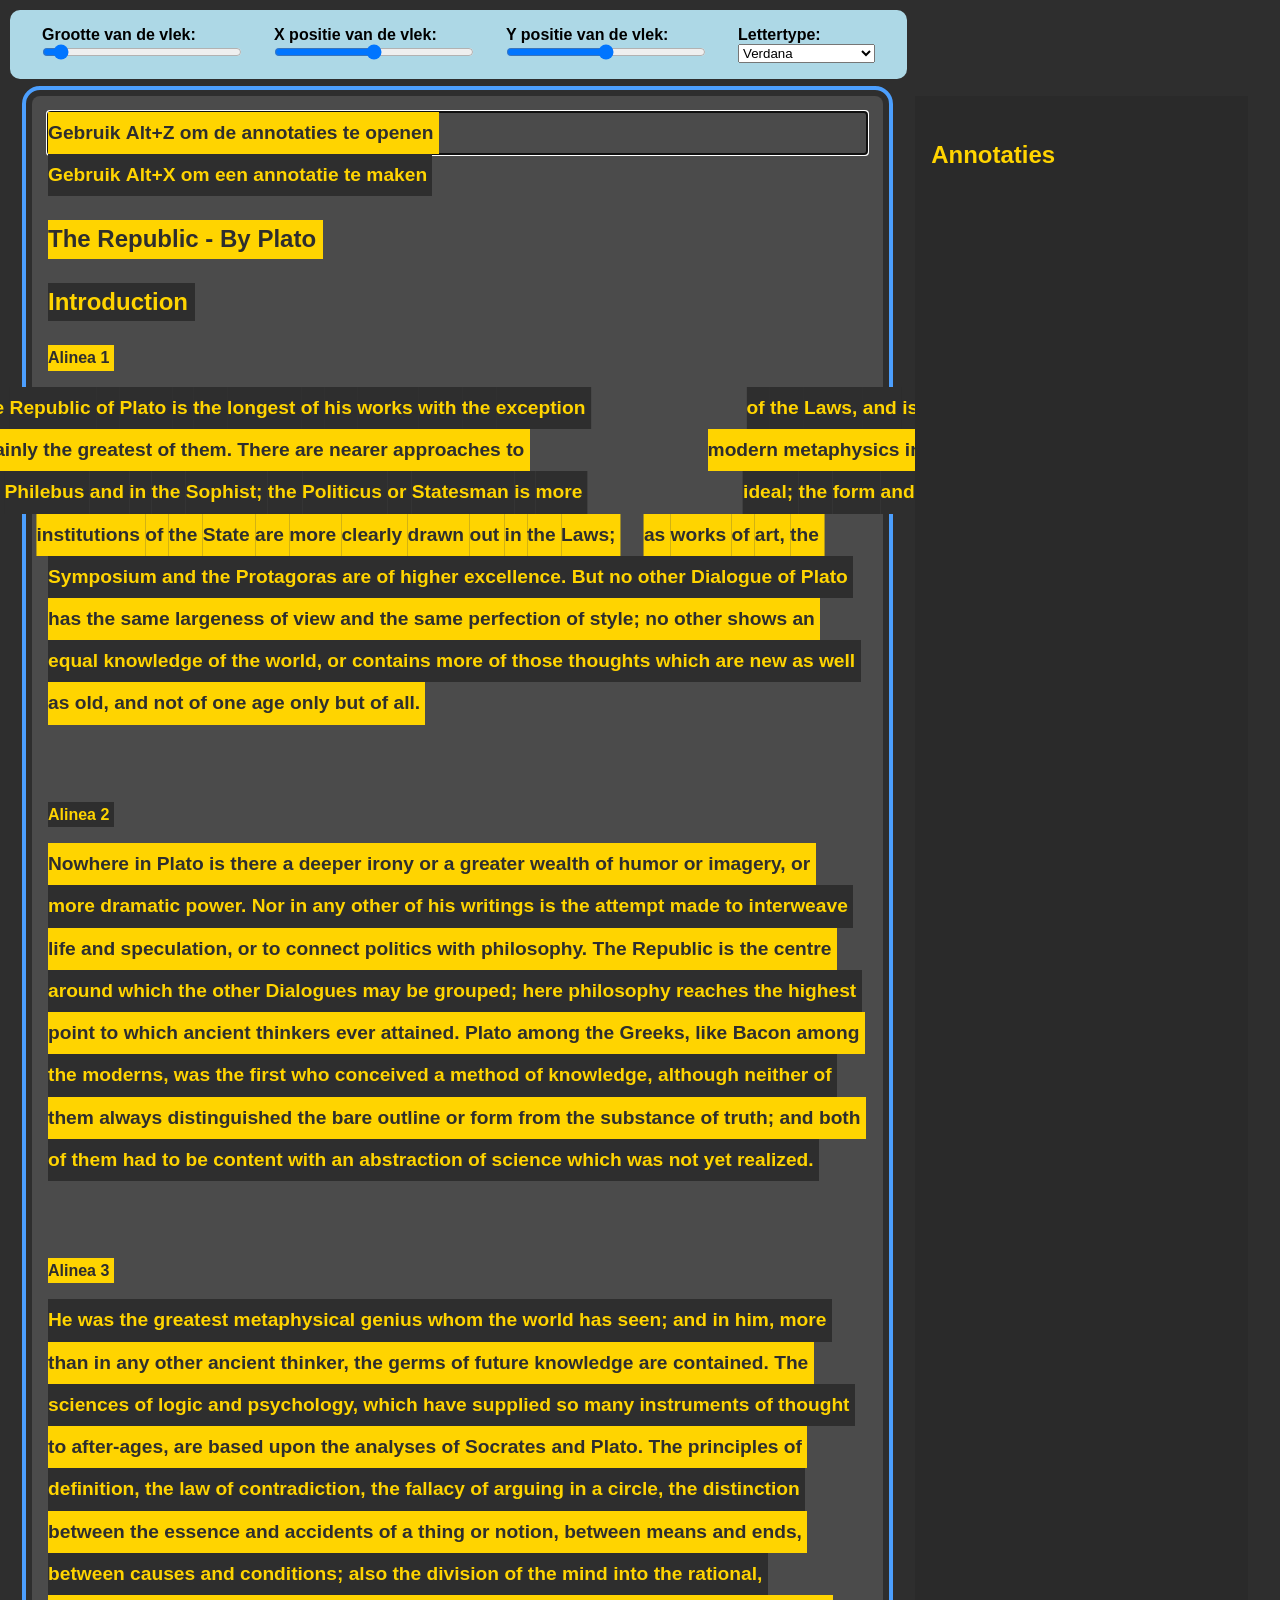
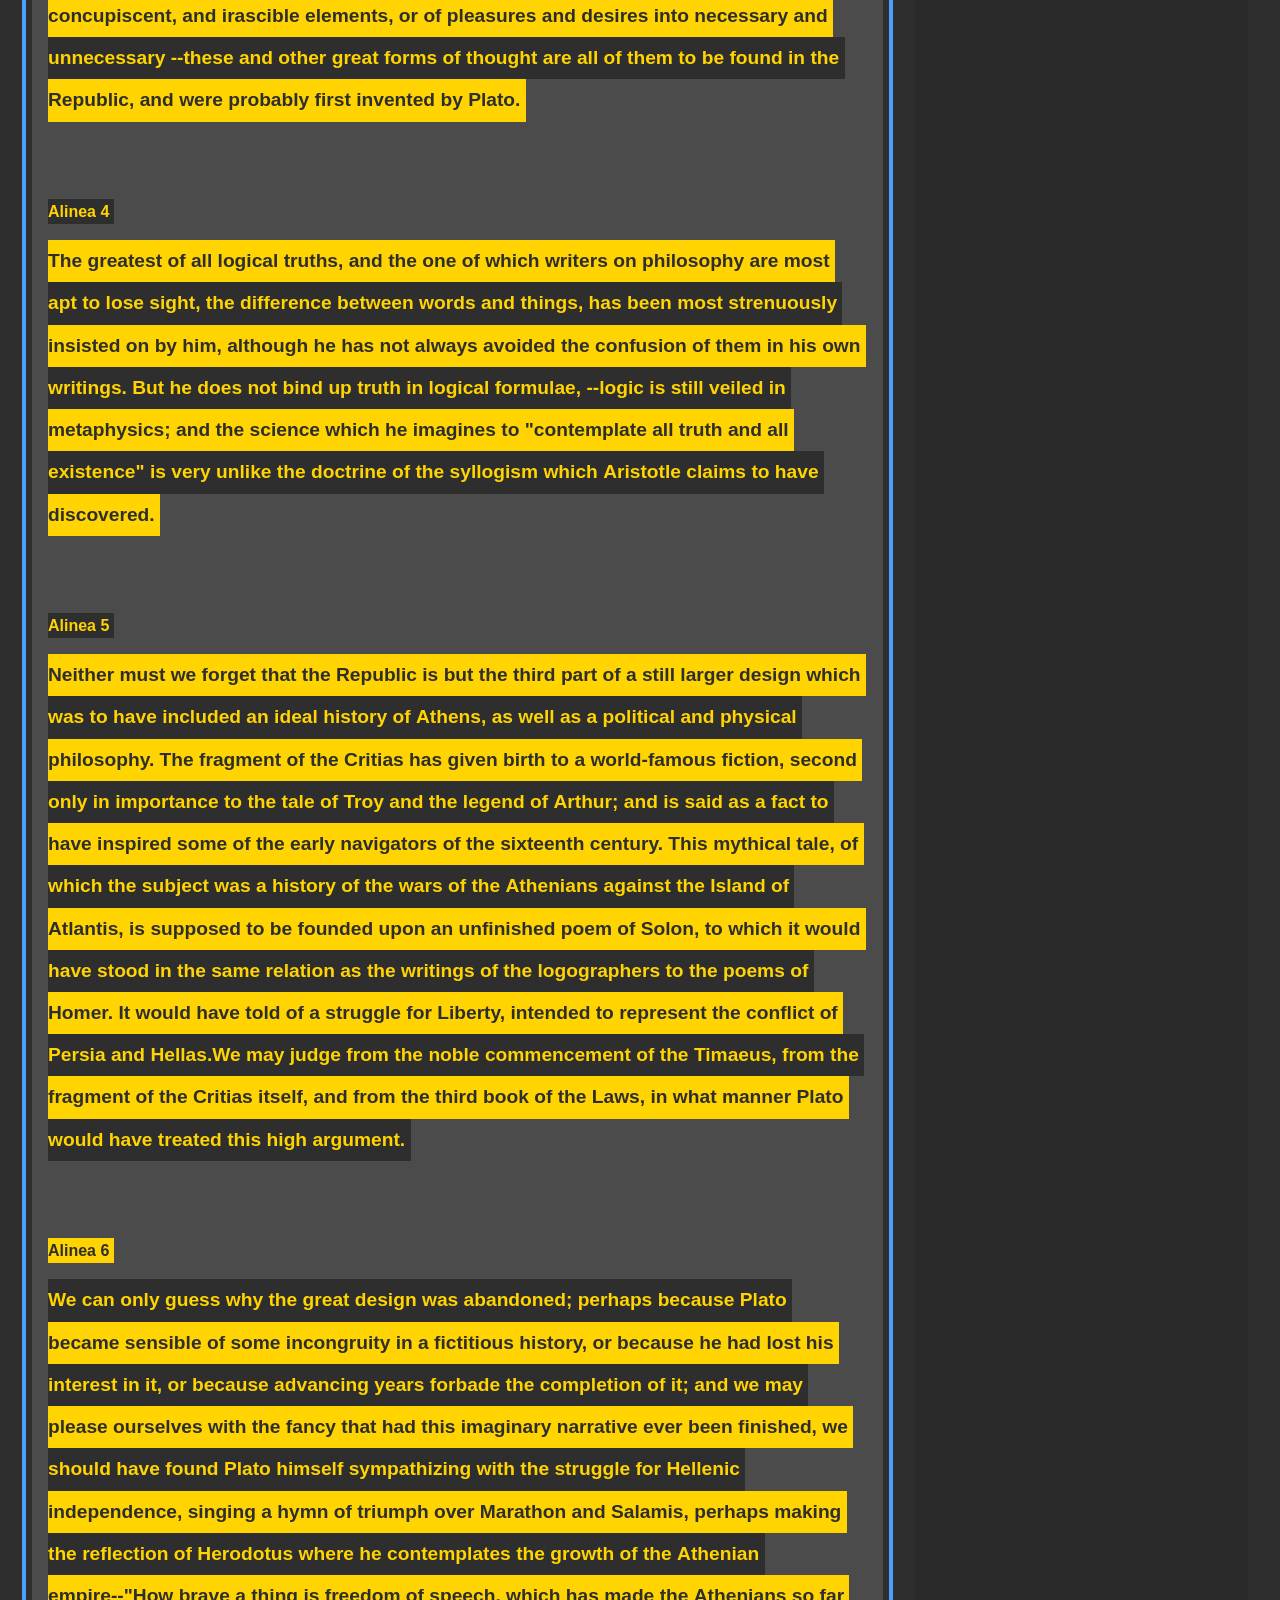
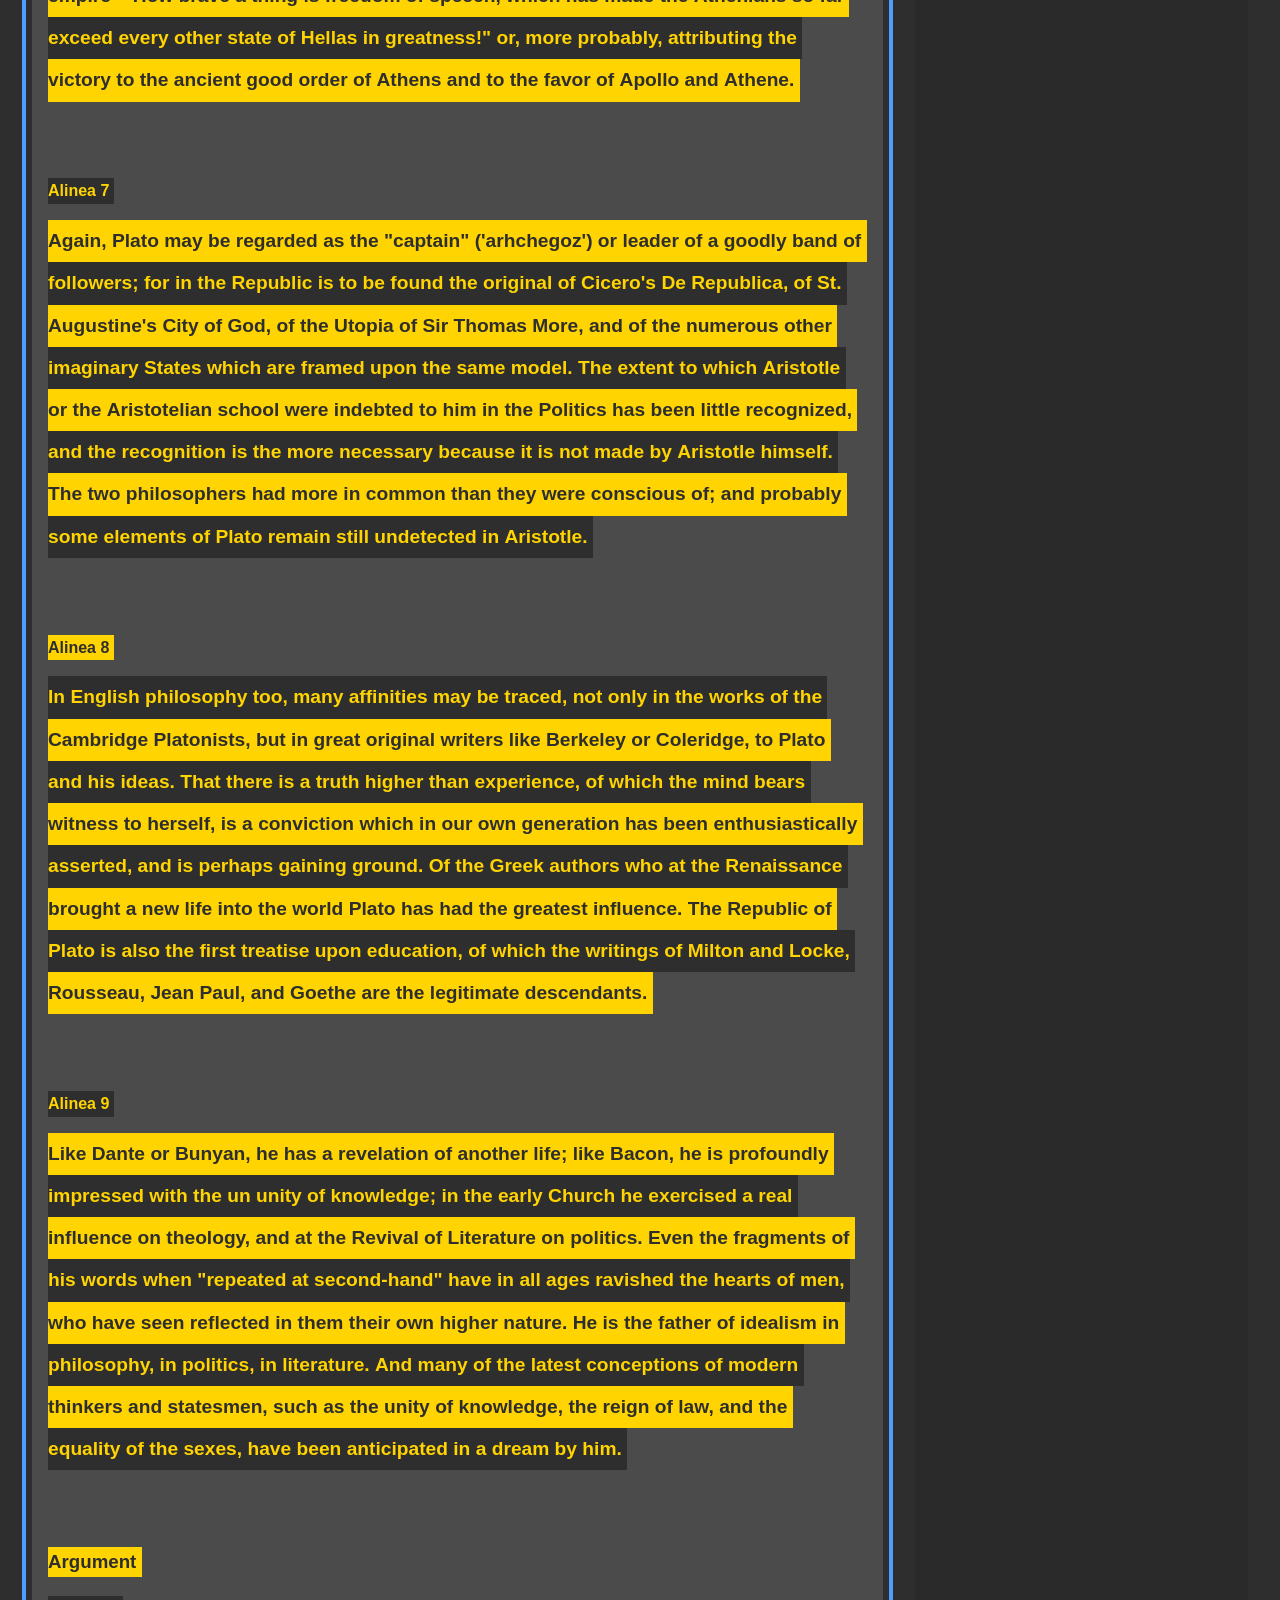
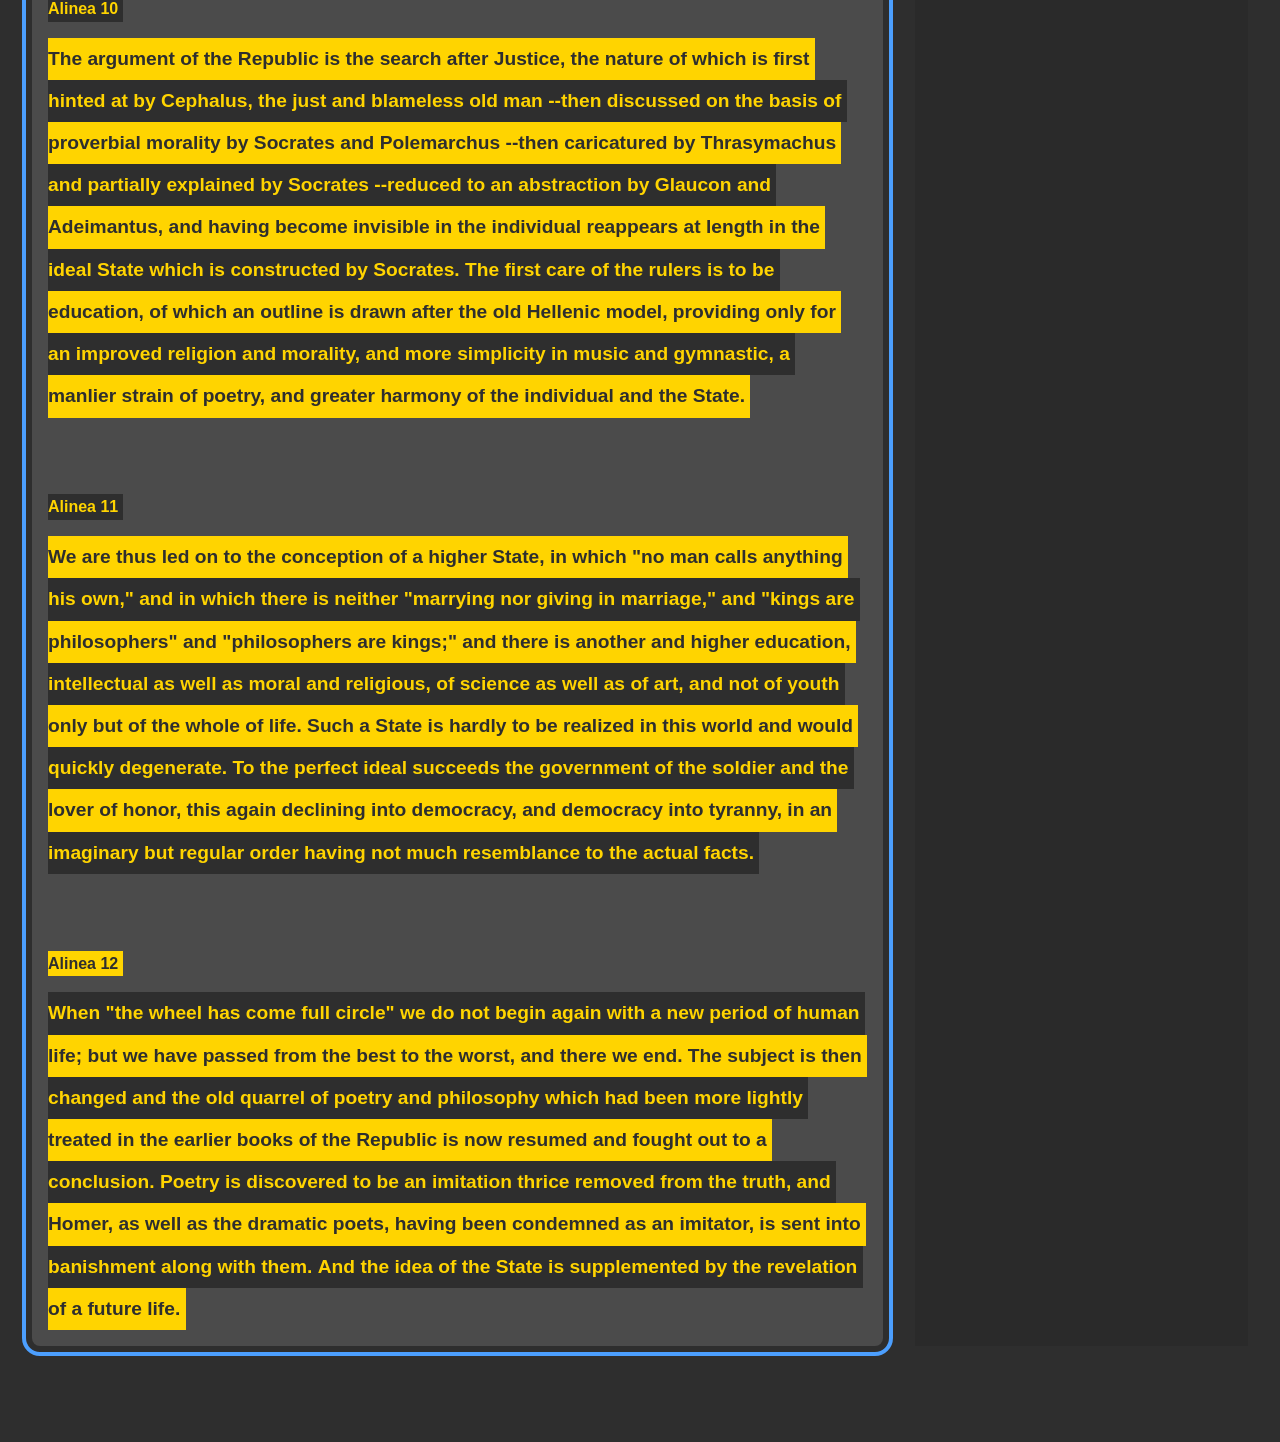
==== commit c9824927: "tablogica, sfx, readme" ====
--- a/index.html
+++ b/index.html
@@ -43,15 +43,15 @@
     
     <main>
         <!-- Stuk tekst van https://classics.mit.edu/Plato/republic.1.introduction.html -->
-        <!-- <div aria-hidden="true" id="anno-panel">
-            <h2>Annotations</h2>
-            <div id="anno-list"></div>
-        </div> -->
+
+
         <article class="text" id="introduction">
-            <h1 tabindex="0">The Republic - By Plato</h1>
-            <h2 tabindex="0">Introduction</h2>
-
-            <h4>Alinea 1</h4>  
+            <p class="explanation" tabindex="0">Gebruik Alt+Z om de annotaties te openen</p>
+            <p class="explanation" tabindex="0">Gebruik Alt+X om een annotatie te maken</p>
+            <h1 tabindex="0" lang="en-GB">The Republic - By Plato</h1>
+            <h2 tabindex="0" lang="en-GB">Introduction</h2>
+
+            <h4 tabindex="0">Alinea 1</h4>  
             <p aria-label="The Republic of Plato is the longest of his works with the exception of the Laws, and is certainly the
                 greatest of them. There are nearer approaches to modern metaphysics in the Philebus and in the Sophist; the
                 Politicus or Statesman is more ideal; the form and institutions of the State are more clearly drawn out in
@@ -280,9 +280,6 @@
         <div class="annotations">
             <h2>Annotaties</h2>
             <div id="anno-list"></div>
-            <div id="anno-editor-anchor">
-                <div id="anno-context"></div>
-            </div>
         </div>
 
         <div id="distorter" aria-hidden="true"></div>
--- a/style.css
+++ b/style.css
@@ -34,7 +34,7 @@
 h4,
 h5,
 h6 {
-  margin-bottom: 1em;
+  margin: 1em 0;
   line-height: 1.6em;
 }
 
@@ -55,9 +55,8 @@
 
   ;
 
-  p:not(:last-child) {
+  p:not(:last-child):not(.explanation) {
     margin-bottom: 4em;
-
   }
 }
 
@@ -141,18 +140,11 @@
 .anno-new {
   background: var(--light-grey);
   padding: 1em;
-  margin-bottom: 1em;
   border-radius: 5px;
   font-size: 1.2em;
   font-weight: bold;
   width: 100%;
   z-index: 2;
-}
-
-#anno-editor-anchor {
-  position: absolute;
-  left: 0;
-  width: 100%;
 }
 
 button {
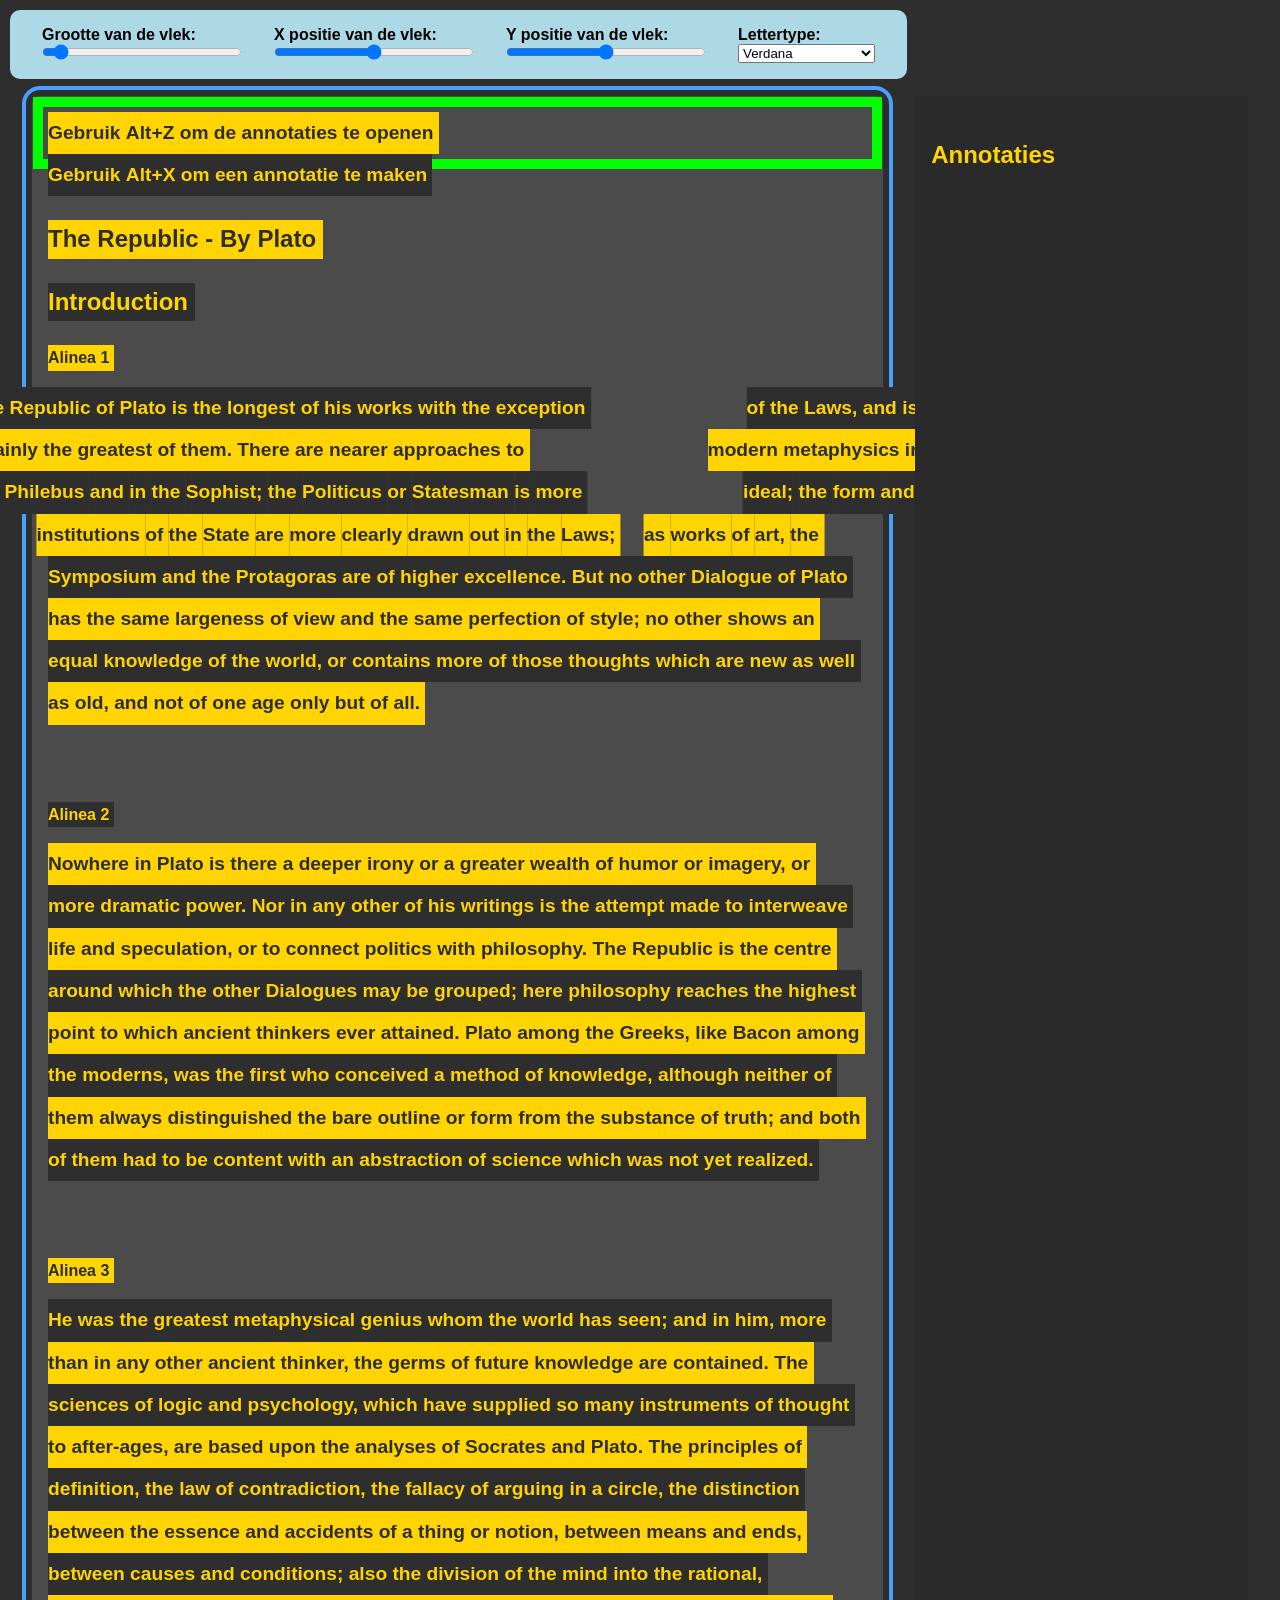
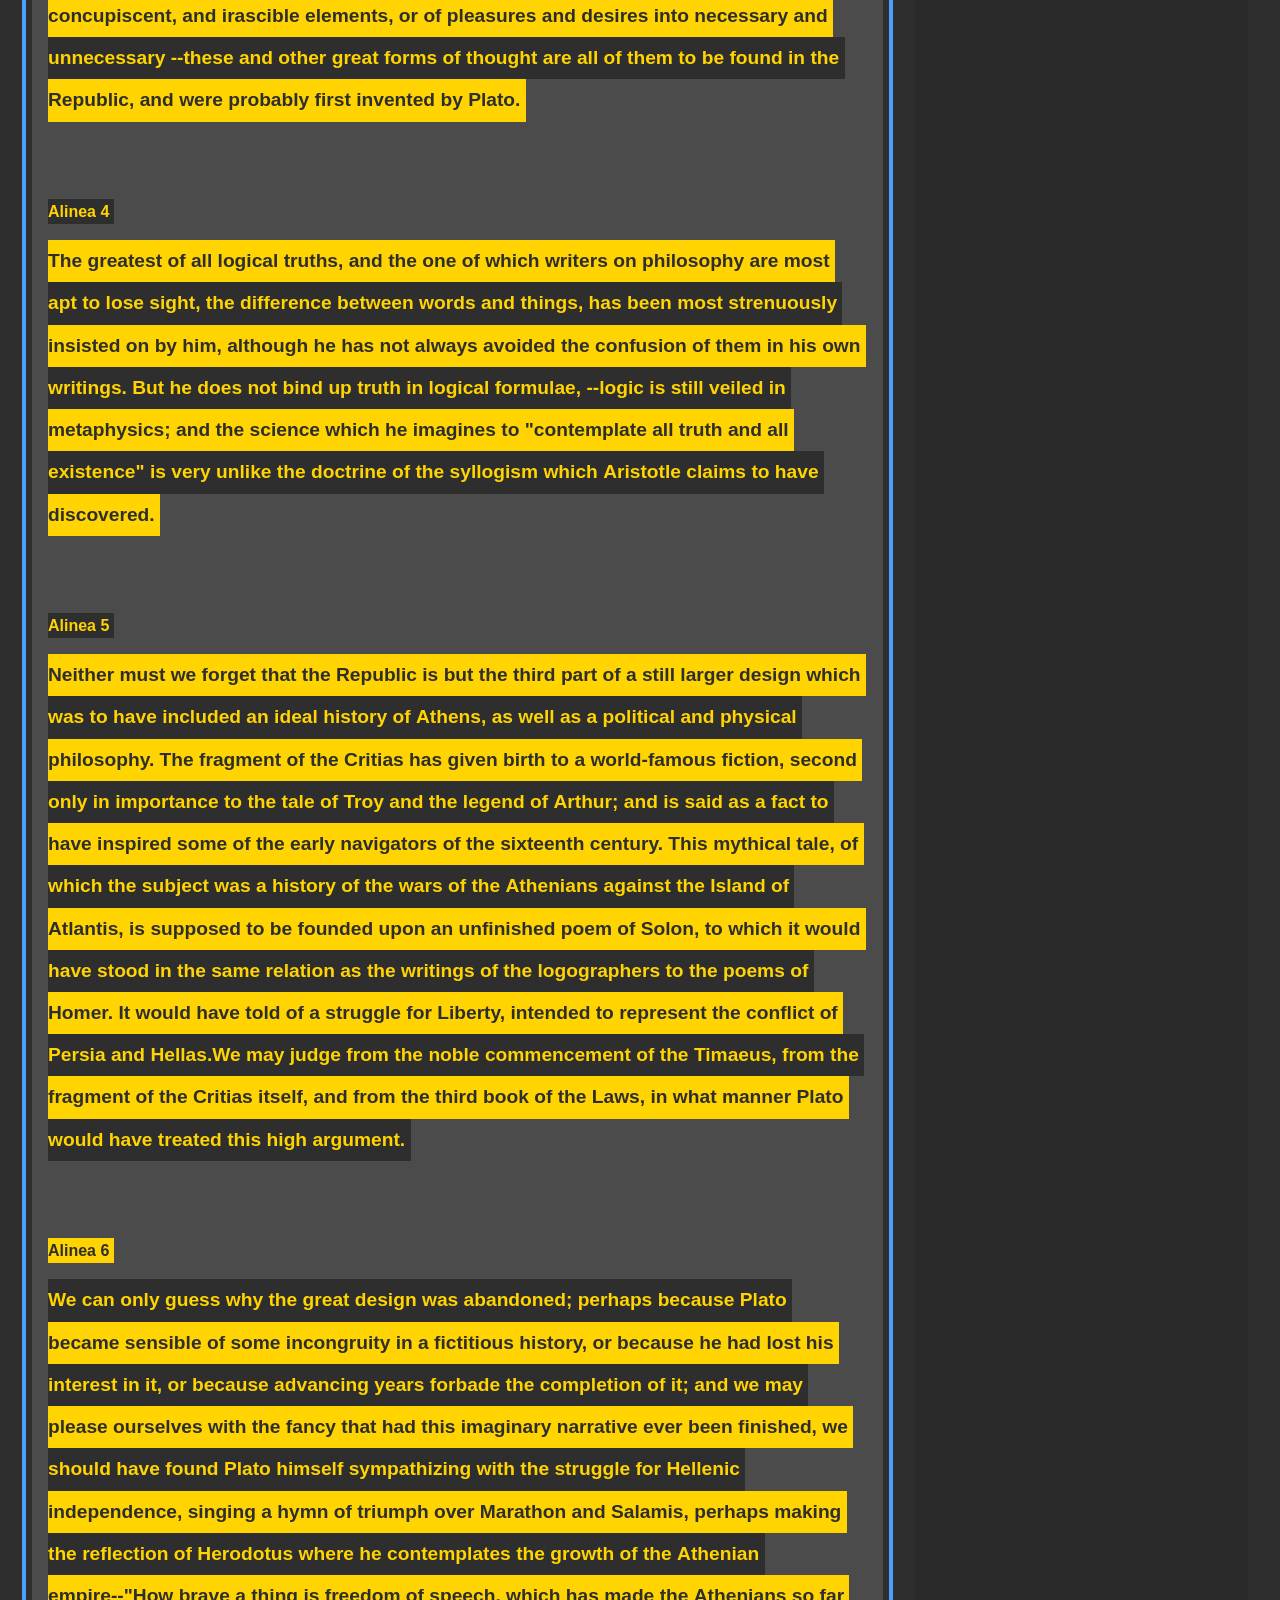
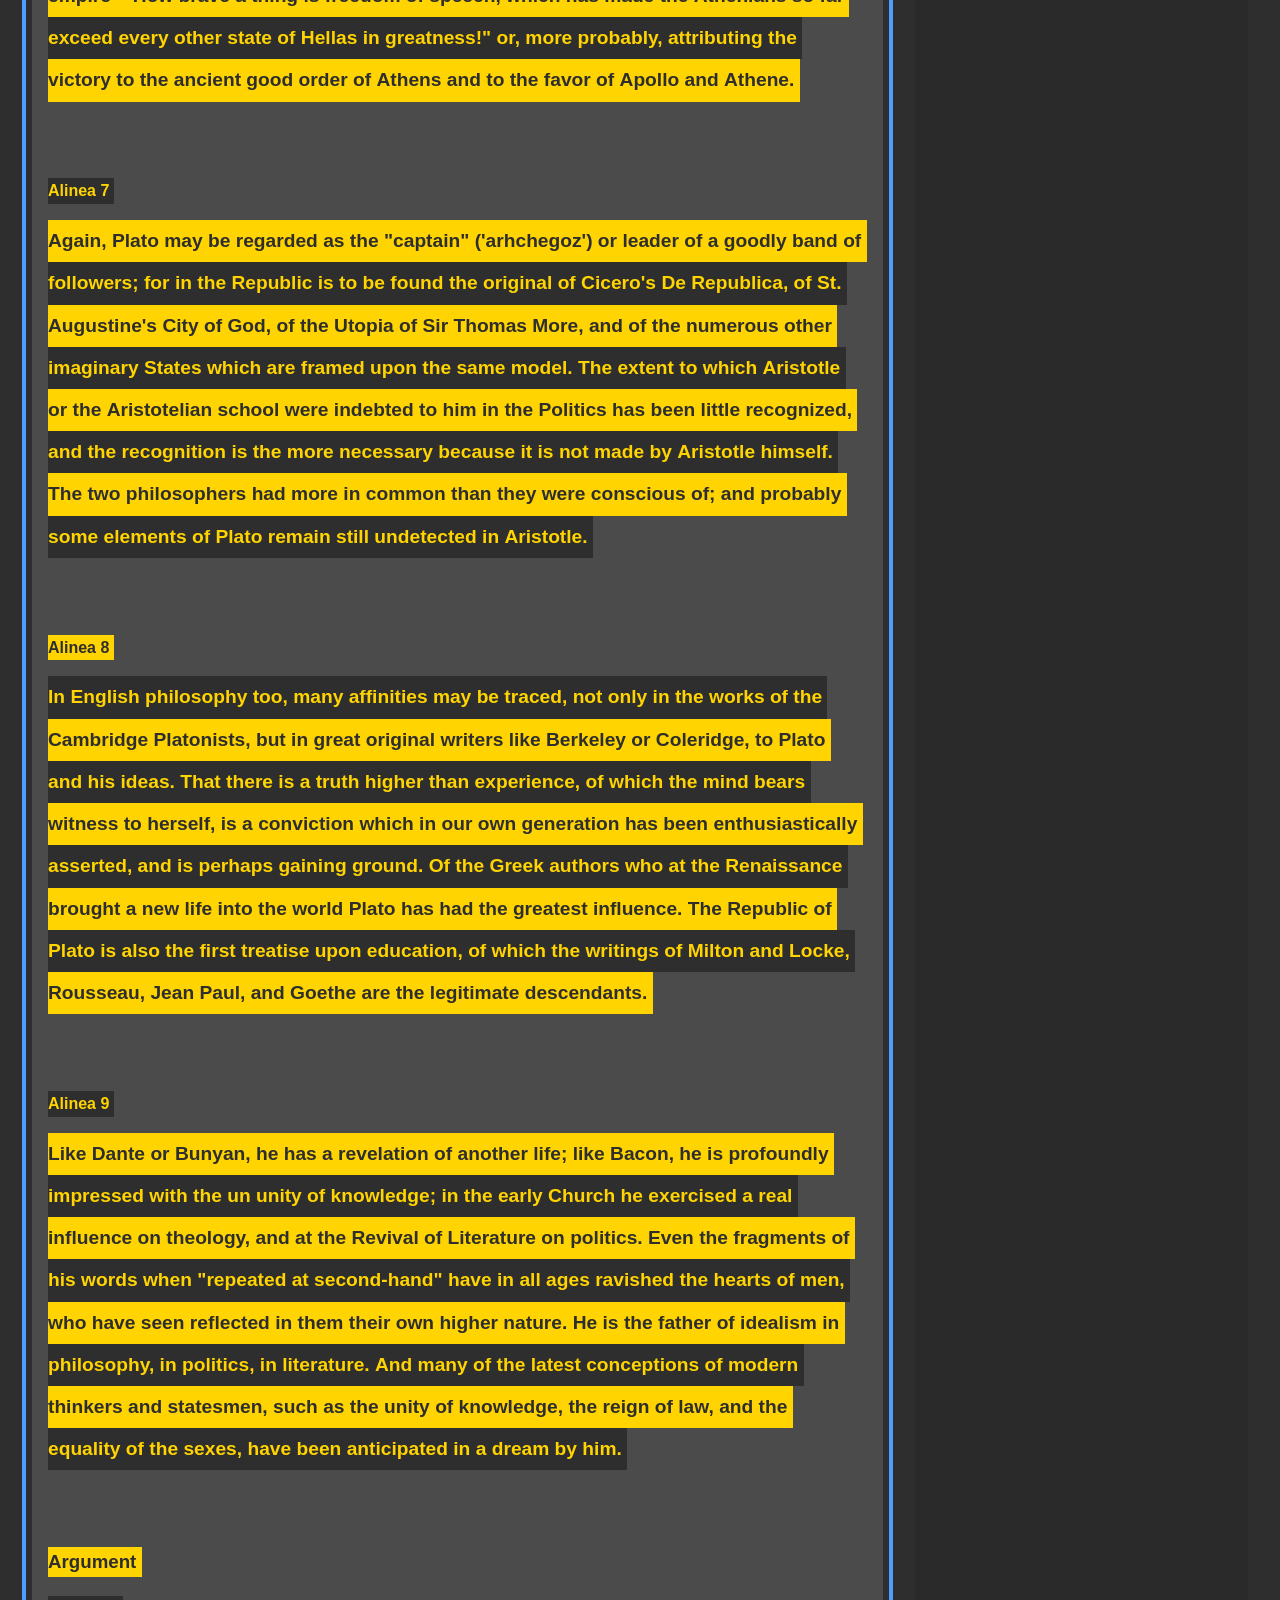
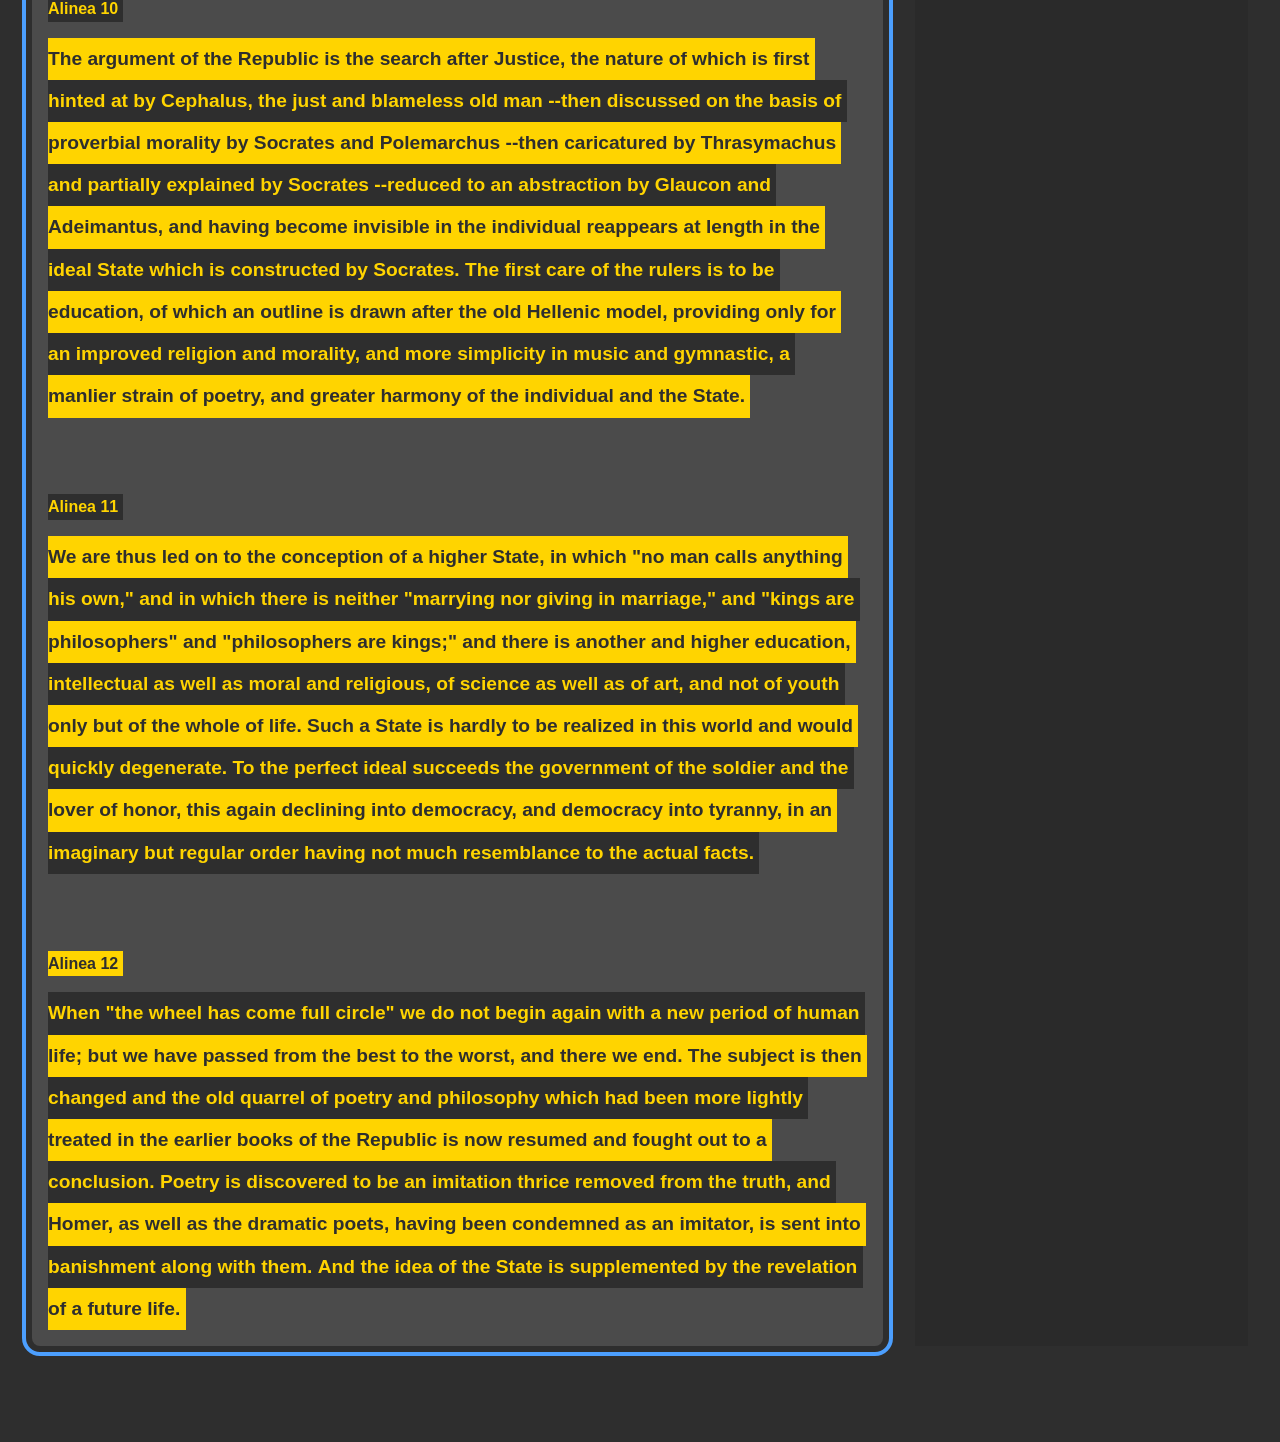
==== commit 86a8667c: "better focus" ====
--- a/index.html
+++ b/index.html
@@ -39,11 +39,9 @@
             </select>
         </label>
     </form>
-
     
     <main>
         <!-- Stuk tekst van https://classics.mit.edu/Plato/republic.1.introduction.html -->
-
 
         <article class="text" id="introduction">
             <p class="explanation" tabindex="0">Gebruik Alt+Z om de annotaties te openen</p>
@@ -51,7 +49,7 @@
             <h1 tabindex="0" lang="en-GB">The Republic - By Plato</h1>
             <h2 tabindex="0" lang="en-GB">Introduction</h2>
 
-            <h4 tabindex="0">Alinea 1</h4>  
+            <h4>Alinea 1</h4>  
             <p aria-label="The Republic of Plato is the longest of his works with the exception of the Laws, and is certainly the
                 greatest of them. There are nearer approaches to modern metaphysics in the Philebus and in the Sophist; the
                 Politicus or Statesman is more ideal; the form and institutions of the State are more clearly drawn out in
@@ -59,7 +57,7 @@
                 of Plato has the same largeness of view and the same perfection of style; no other shows an equal knowledge
                 of the world, or contains more of those thoughts which are new as well as old, and not of one age only but
                 of all." class="paragraph" tabindex="0" lang="en-GB">
-
+                
                 The Republic of Plato is the longest of his works with the exception of the Laws, and is certainly the
                 greatest of them. There are nearer approaches to modern metaphysics in the Philebus and in the Sophist; the
                 Politicus or Statesman is more ideal; the form and institutions of the State are more clearly drawn out in
@@ -311,6 +309,7 @@
     <script src="Scripts/distortion.js"></script>
     <script src="Scripts/annotation.js"></script>
     <script src="Scripts/font-changer.js"></script>
+    <script src="Scripts/focus.js"></script>
 
    </main>     
 </body>
--- a/style.css
+++ b/style.css
@@ -162,4 +162,9 @@
     outline-offset: 6px;
     border-radius: 8px;
     background: var(--focus-grey);
+}
+
+*:focus {
+  outline: 10px solid lime;
+  outline-offset: 5px;
 }
